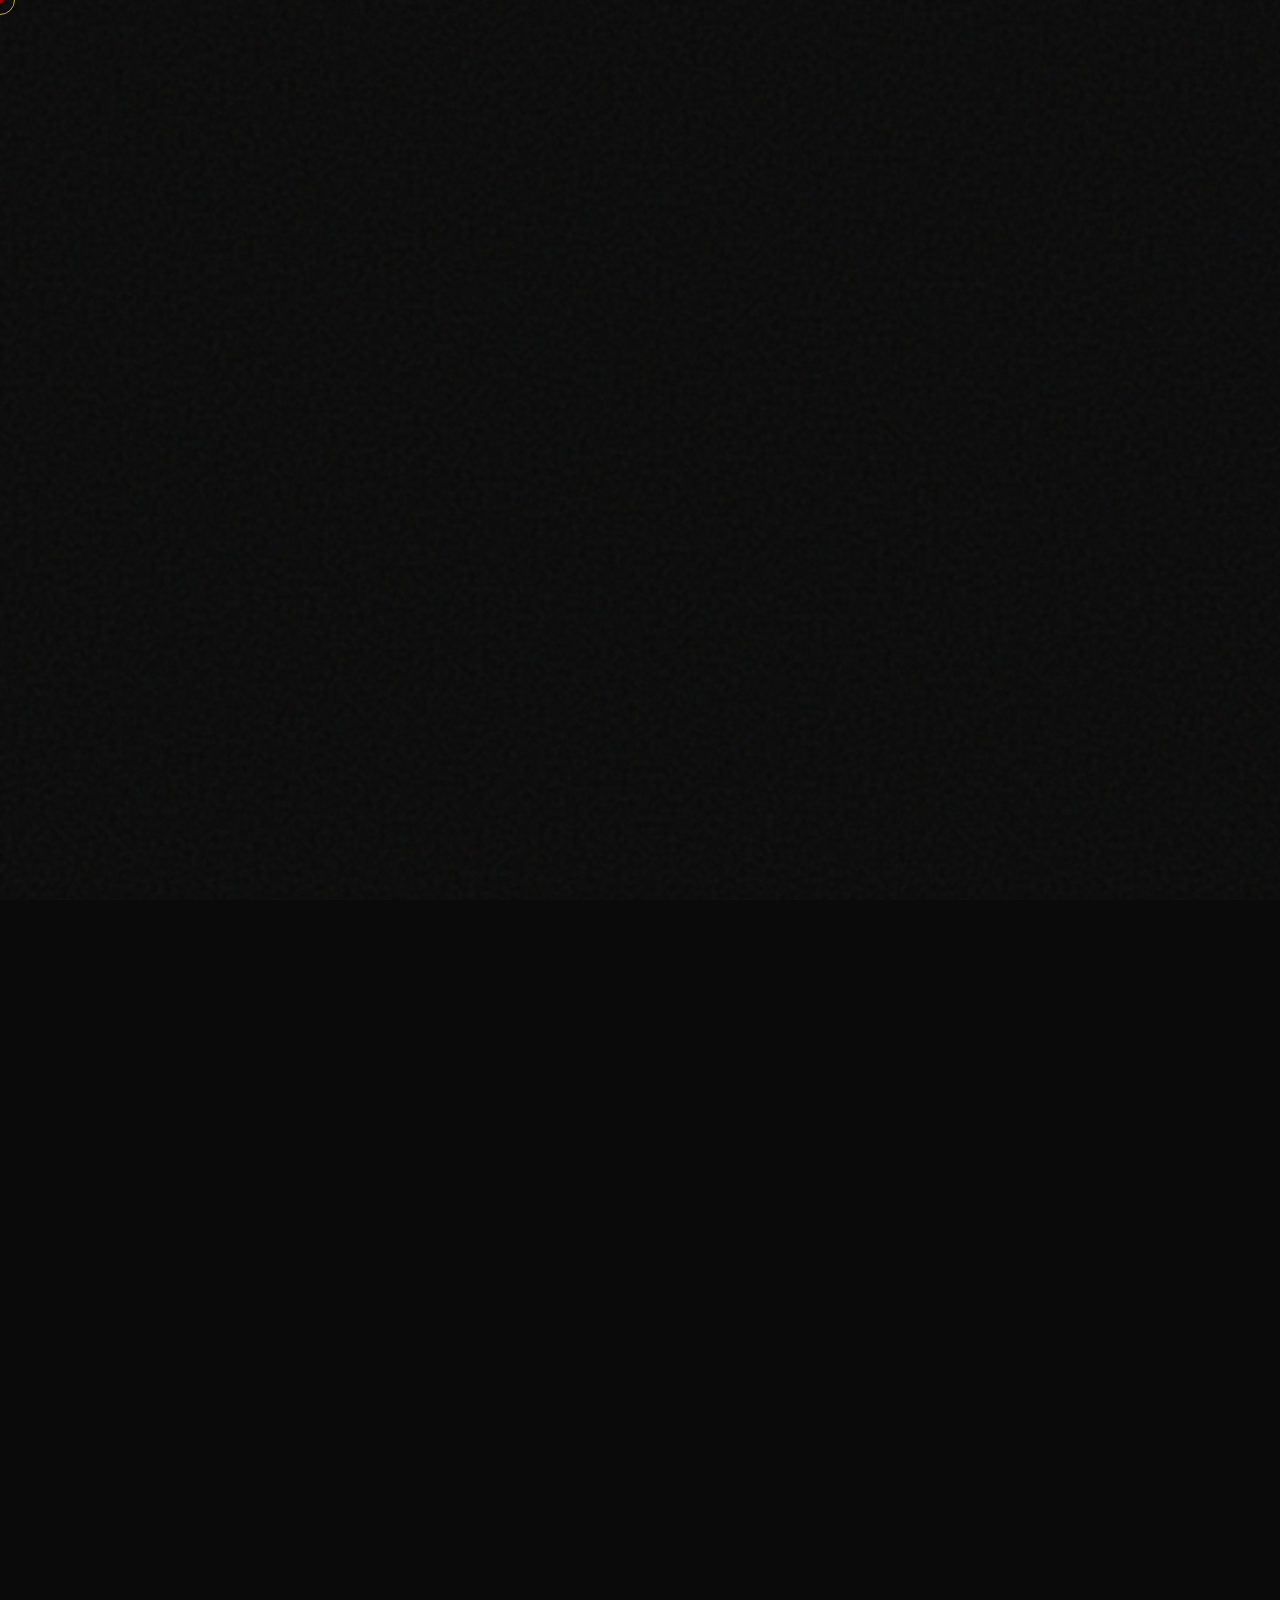
==== index.html @ cacf47d0 "added GHL data reading" ====
<!doctype html>
<html lang="en">
  <head>
    <meta charset="UTF-8" />
    <meta name="viewport" content="width=device-width, initial-scale=1.0" />
    <link
      rel="stylesheet"
      href="https://cdnjs.cloudflare.com/ajax/libs/font-awesome/6.5.0/css/all.min.css"
    />

    <!-- Fonts -->
    <link rel="preconnect" href="https://fonts.googleapis.com" />
    <link rel="preconnect" href="https://fonts.gstatic.com" crossorigin />
    <link
      href="https://fonts.googleapis.com/css2?family=Cinzel:wght@400;600;800&family=Courier+Prime:ital,wght@0,400;0,700;1,400&display=swap"
      rel="stylesheet"
    />

    <link rel="stylesheet" href="style.css" />
    <title>Charles Carbonel | Dossier</title>
  </head>

  <body>
    <!-- Global Loading Bar -->
    <div id="loading-bar"></div>

    <!-- Background Noise/Grain Overlay -->
    <div class="noise-overlay"></div>

    <!-- Custom Cursor -->
    <div class="cursor-dot"></div>
    <div class="cursor-ring"></div>

    <div class="dossier-wrapper">
      <!-- HERO SECTION -->
      <header class="hero section-hidden">
        <div class="hero-content">
          <div class="stamp top-stamp">CONFIDENTIAL</div>
          <div class="profile-frame" onclick="openModal('modal-pfp')">
            <img
              src="Pictures/Profile.png"
              alt="Profile Picture"
              class="mugshot"
            />
            <div class="frame-tape top-left"></div>
            <div class="frame-tape bottom-right"></div>
          </div>

          <div class="identity">
            <h1 class="boss-name">Charles John L. Carbonel</h1>
            <div class="alias-container">
              <span class="typewriter-text" id="typewriter"></span
              ><span class="cursor">|</span>
            </div>
            <div class="meta-row">
              <div class="location">
                <i class="fa-solid fa-location-crosshairs"></i> Central Luzon,
                Philippines
              </div>
              <div class="social-links">
                <a
                  href="https://www.linkedin.com/in/charles-john-carbonel-327400370"
                  target="_blank"
                  rel="noreferrer noopener"
                  aria-label="LinkedIn"
                >
                  <i class="fa-brands fa-linkedin"></i>
                </a>
                <a
                  href="https://github.com/sijey0416"
                  target="_blank"
                  rel="noreferrer noopener"
                  aria-label="GitHub"
                >
                  <i class="fa-brands fa-github"></i>
                </a>
                <a
                  href="https://www.instagram.com/vsh_cj/"
                  target="_blank"
                  rel="noreferrer noopener"
                  aria-label="Instagram"
                >
                  <i class="fa-brands fa-instagram"></i>
                </a>
              </div>
            </div>
          </div>
        </div>
      </header>

      <!-- ABOUT SECTION -->
      <section class="intel section-hidden section-about" id="about">
        <h2 class="section-title">
          <span class="title-decor"></span> About
          <span class="title-decor"></span>
        </h2>
        <div class="typewritten-box">
          <p>
            Aspiring Software Engineer with a strong interest in web
            development. Focusing on building clean, efficient, and
            user-friendly websites. I am continuously improving my skills and
            learning new technologies to grow as a developer.
          </p>
          <p>
            I also harbor a strong interest in game development, creating simple
            and fun games using Unity 2D and pixel art for sprite creation. I
            aim to a hit—precise, clean, and enjoyable projects.
          </p>
        </div>
      </section>

      <!-- EDUCATION -->
      <section class="intel section-hidden section-education" id="education">
        <h2 class="section-title">
          <span class="title-decor"></span> Education
          <span class="title-decor"></span>
        </h2>
        <div class="dossier-card">
          <div class="card-header">
            <h3>STI COLLEGE SAN JOSE DEL MONTE BULACAN</h3>
            <i class="fa-solid fa-graduation-cap water-mark"></i>
          </div>
          <p class="credential">
            Bachelor of Science in Information Technology
          </p>
        </div>
      </section>

      <!-- EXPERIENCE -->
      <section class="intel section-hidden section-experience" id="experience">
        <h2 class="section-title">
          <span class="title-decor"></span> Experience
          <span class="title-decor"></span>
        </h2>

        <div class="exp-tabs">
          <button class="exp-tab active" data-target="technical">
            Technical Division
          </button>
          <button class="exp-tab" data-target="nontechnical">
            Ground Operations
          </button>
        </div>

        <div class="exp-content-wrapper">
          <!-- Technical Experience -->
          <div id="technical" class="exp-panel active">
            <div class="timeline-item">
              <div class="timeline-dot"></div>
              <div class="timeline-content">
                <h3>IT Specialist Intern</h3>
                <span class="company"
                  ><i class="fa-solid fa-building-shield"></i> Skyline Hospital
                  and Medical Center</span
                >
                <span class="date"
                  ><i class="fa-regular fa-clock"></i> 2026</span
                >
                <p>
                  Assembling and building hardware components. Formatting,
                  troubleshooting and installing Computer Softwares.
                </p>
                <div class="tags">
                  <span>Hardware</span>
                  <span>Software</span>
                </div>
              </div>
            </div>

            <div class="timeline-item">
              <div class="timeline-dot"></div>
              <div class="timeline-content">
                <h3>2D Game Developer</h3>
                <span class="company"
                  ><i class="fa-solid fa-user-secret"></i> Freelancer</span
                >
                <p>
                  2D top-down and side-scroller game development using Unity 2D.
                </p>
                <div class="tags">
                  <span>Unity Software</span>
                </div>
              </div>
            </div>

            <div class="timeline-item">
              <div class="timeline-dot"></div>
              <div class="timeline-content">
                <h3>Project Manager</h3>
                <span class="company"
                  ><i class="fa-solid fa-building-shield"></i> STI COLLEGE |
                  Capstone Project</span
                >
                <span class="date"
                  ><i class="fa-regular fa-clock"></i> SY 2024 - 2025</span
                >
                <p>
                  Led the development of our Capstone project and managed
                  project planning, team collaboration, and technical
                  implementation.
                </p>
                <div class="tags">
                  <span>Project Management</span>
                  <span>Web Development</span>
                  <span>Chatbot</span>
                </div>
              </div>
            </div>
          </div>

          <!-- Non-Technical Experience -->
          <div id="nontechnical" class="exp-panel">
            <div class="timeline-item">
              <div class="timeline-dot"></div>
              <div class="timeline-content">
                <h3>Part-Time Waiter</h3>
                <span class="company"
                  ><i class="fa-solid fa-wine-glass"></i> Cj's Catering
                  Services</span
                >
                <span class="date"
                  ><i class="fa-regular fa-clock"></i> 2022 - Present</span
                >
                <p>On-call waiter and event assistant.</p>
              </div>
            </div>

            <div class="timeline-item">
              <div class="timeline-dot"></div>
              <div class="timeline-content">
                <h3>Waiter</h3>
                <span class="company"
                  ><i class="fa-solid fa-utensils"></i> Kuya J Restaurant</span
                >
                <span class="date"
                  ><i class="fa-regular fa-clock"></i> Feb 2023 – Aug 2023</span
                >
                <p>FOH Staff and a bit experience working in BOH.</p>
              </div>
            </div>
          </div>
        </div>
      </section>

      <!-- TECH STACK -->
      <section class="intel section-hidden section-tech" id="tech">
        <h2 class="section-title">
          <span class="title-decor"></span> Technical Stack Arsenal
          <span class="title-decor"></span>
        </h2>
        <div class="arsenal-grid">
          <div class="weapon" data-name="HTML5">
            <i class="fa-brands fa-html5"></i>
          </div>
          <div class="weapon" data-name="CSS3">
            <i class="fa-brands fa-css3-alt"></i>
          </div>
          <div class="weapon" data-name="JavaScript">
            <i class="fa-brands fa-js"></i>
          </div>
          <div class="weapon text-weapon" data-name="C#">C#</div>
          <div class="weapon" data-name="PHP">
            <i class="fa-brands fa-php"></i>
          </div>
          <div class="weapon text-weapon" data-name="MySQL">MySQL</div>
        </div>
      </section>

      <!-- PROJECTS -->
      <section class="intel section-hidden section-projects" id="projects">
        <h2 class="section-title">
          <span class="title-decor"></span> Projects
          <span class="title-decor"></span>
        </h2>

        <h3 class="subsection-title">Web Operations</h3>
        <div class="file-grid">
          <div class="case-file" onclick="openModal('modal-web')">
            <div class="case-tab">File 01</div>
            <div class="case-cover">
              <div class="case-stamp">CLASSIFIED</div>
              <h4>Web Project</h4>
              <p>
                An upcoming modern web application showcasing user experience.
              </p>
              <span class="inspect-btn"
                >Inspect Evidence <i class="fa-solid fa-magnifying-glass"></i
              ></span>
            </div>
          </div>
        </div>

        <h3 class="subsection-title">Game Operations</h3>
        <div class="file-grid">
          <div class="case-file" onclick="openModal('modal-game-1')">
            <div class="case-tab">File 02</div>
            <div class="case-cover">
              <div class="case-stamp">EVIDENCE</div>
              <h4>SuperMath</h4>
              <p>
                A mathematics quiz game created for Grade 4 students using unity
                2D.
              </p>
              <span class="inspect-btn"
                >Inspect Evidence <i class="fa-solid fa-magnifying-glass"></i
              ></span>
            </div>
          </div>

          <div class="case-file" onclick="openModal('modal-game-2')">
            <div class="case-tab">File 03</div>
            <div class="case-cover">
              <div class="case-stamp">Evidence</div>
              <h4>Vegas</h4>
              <p>A simple 2D side-scroller game</p>
              <span class="inspect-btn"
                >Inspect Evidence <i class="fa-solid fa-magnifying-glass"></i
              ></span>
            </div>
          </div>
        </div>
      </section>

      <!-- CERTIFICATIONS -->
      <section class="intel section-hidden section-certs" id="certs">
        <h2 class="section-title">
          <span class="title-decor"></span> Certifications
          <span class="title-decor"></span>
        </h2>
        <div class="cert-grid">
          <div class="cert-card" onclick="openCertModal('JavaCert')">
            <div class="wax-seal"></div>
            <h3>Java Programming</h3>
          </div>
          <div class="cert-card" onclick="openCertModal('SystemAdminCert')">
            <div class="wax-seal"></div>
            <h3>System Administration</h3>
          </div>
          <div class="cert-card" onclick="openCertModal('SAP4Hana')">
            <div class="wax-seal"></div>
            <h3>SAP S/4HANA</h3>
          </div>
        </div>
      </section>

      <!-- REQUEST & CONTACT -->
      <section class="intel section-hidden section-request" id="request">
        <div class="request-grid">
          <!-- REQUEST APP PANEL -->
          <div class="request-box">
            <h2>
              <i class="fa-solid fa-file-image"></i> REQUEST DOWNLOADABLE APP
            </h2>
            <p>
              If you'd like a downloadable app version of my game, please
              provide your details to request a downloadable copy.
            </p>
            <form
              class="mafia-form request-form"
              onsubmit="simulateSubmit(event, false)"
            >
              <span class="error-msg"></span>
              <div class="input-row input-group">
                <i class="fa-solid fa-user"></i>
                <input
                  type="text"
                  name="name"
                  class="split-name-input"
                  placeholder="Your Name"
                  required
                  aria-label="Your Name"
                />
              </div>
              <input
                type="hidden"
                name="first_name"
                class="first-name-hidden"
              />
              <input type="hidden" name="last_name" class="last-name-hidden" />
              <div class="input-row input-group">
                <i class="fa-solid fa-envelope"></i>
                <input
                  type="email"
                  name="email"
                  placeholder="Your Email address"
                  required
                  aria-label="Your Email address"
                />
              </div>
              <!-- Honeypot field for spam protection -->
              <input
                type="text"
                name="_honey"
                style="display: none"
                tabindex="-1"
                autocomplete="off"
              />
              <button type="submit" class="hit-btn request-submit-btn">
                Request App <i class="fa-solid fa-paper-plane"></i>
              </button>
            </form>
          </div>

          <!-- CONTACT PANEL -->
          <div class="request-box contact-box">
            <h2><i class="fa-solid fa-handshake"></i> WANT TO WORK WITH ME?</h2>
            <p>
              Got a project in mind? Drop me a message and let's make it happen.
            </p>
            <form
              class="mafia-form request-form"
              onsubmit="simulateSubmit(event, true)"
            >
              <span class="error-msg"></span>
              <div class="input-row input-group">
                <i class="fa-solid fa-user"></i>
                <input
                  type="text"
                  name="name"
                  class="split-name-input"
                  placeholder="Your Name"
                  required
                  aria-label="Your Name"
                />
              </div>
              <input
                type="hidden"
                name="first_name"
                class="first-name-hidden"
              />
              <input type="hidden" name="last_name" class="last-name-hidden" />
              <div class="input-row input-group">
                <i class="fa-solid fa-envelope"></i>
                <input
                  type="email"
                  name="email"
                  placeholder="Your Email address"
                  required
                  aria-label="Your Email address"
                />
              </div>
              <div
                class="input-row input-group"
                style="align-items: flex-start"
              >
                <i class="fa-solid fa-message" style="margin-top: 14px"></i>
                <textarea
                  name="message"
                  placeholder="Your Message..."
                  required
                  aria-label="Your Message"
                  rows="4"
                  style="
                    background: transparent;
                    border: none;
                    padding: 12px 0;
                    width: 100%;
                    color: inherit;
                    font-family: var(--font-typewriter);
                    font-size: 1.1rem;
                    outline: none;
                    resize: vertical;
                  "
                ></textarea>
              </div>
              <!-- Honeypot field for spam protection -->
              <input
                type="text"
                name="_honey"
                style="display: none"
                tabindex="-1"
                autocomplete="off"
              />
              <button type="submit" class="hit-btn request-submit-btn">
                Send Email <i class="fa-solid fa-paper-plane"></i>
              </button>
            </form>
            <a
              href="CV_Carbonel_CharlesJohn_Updated.pdf"
              download="CV_Carbonel_CharlesJohn_Updated"
              class="download-resume-btn"
            >
              <i class="fa-solid fa-file-pdf"></i> Download Resume
            </a>
          </div>
        </div>
      </section>
    </div>

    <!-- Modals -->
    <!-- Web Project Modal -->
    <div id="modal-web" class="manila-modal">
      <div class="manila-folder">
        <span class="close-folder" onclick="closeModal('modal-web')"
          >&times;</span
        >
        <div class="folder-content">
          <div class="folder-stamp">RESTRICTED</div>
          <h2>Web Project</h2>
          <div class="modal-media carousel">
            <button
              class="carousel-btn left-btn"
              onclick="moveCarousel('carousel-track-web', -1)"
            >
              &#10094;
            </button>
            <div class="carousel-track-container">
              <div
                class="carousel-track"
                id="carousel-track-web"
                data-index="0"
              >
                <div class="carousel-slide">
                  <div class="placeholder-media">
                    <i class="fa-solid fa-laptop-code"></i>
                    <p>UI Preview 1</p>
                  </div>
                </div>
                <div class="carousel-slide">
                  <div class="placeholder-media">
                    <i class="fa-solid fa-laptop-code"></i>
                    <p>UI Preview 2</p>
                  </div>
                </div>
                <div class="carousel-slide">
                  <div class="placeholder-media">
                    <i class="fa-solid fa-laptop-code"></i>
                    <p>UI Preview 3</p>
                  </div>
                </div>
                <div class="carousel-slide">
                  <div class="placeholder-media">
                    <i class="fa-solid fa-laptop-code"></i>
                    <p>UI Preview 4</p>
                  </div>
                </div>
              </div>
            </div>
            <button
              class="carousel-btn right-btn"
              onclick="moveCarousel('carousel-track-web', 1)"
            >
              &#10095;
            </button>
          </div>
          <p class="typewritten-small">
            <strong>Overview:</strong> Describe your web application here. What
            problem does it solve and what are the main features?<br /><br />
            <strong>Tools Utilized:</strong> HTML, CSS, JavaScript, React (or
            similar)
          </p>
        </div>
      </div>
    </div>

    <!-- Game Project 1 Modal -->
    <div id="modal-game-1" class="manila-modal">
      <div class="manila-folder">
        <span class="close-folder" onclick="closeModal('modal-game-1')"
          >&times;</span
        >
        <div class="folder-content">
          <div class="folder-stamp">EVIDENCE LOG</div>
          <h2>SuperMath</h2>
          <div class="modal-media carousel">
            <button
              class="carousel-btn left-btn"
              onclick="moveCarousel('carousel-track-game-1', -1)"
            >
              &#10094;
            </button>
            <div class="carousel-track-container">
              <div
                class="carousel-track"
                id="carousel-track-game-1"
                data-index="0"
              >
                <div class="carousel-slide">
                  <video
                    src="./Videos/Supermath.mp4"
                    controls
                    autoplay
                    muted
                    loop
                    controlsList="nodownload noplaybackrate"
                    disablePictureInPicture
                  ></video>
                </div>
                <div class="carousel-slide">
                  <img
                    src="Pictures/supermath.png"
                    alt="Supermath Screenshot 1"
                  />
                </div>
                <div class="carousel-slide">
                  <img
                    src="Pictures/supermath2.png"
                    alt="Supermath Screenshot 2"
                  />
                </div>
                <div class="carousel-slide">
                  <img
                    src="Pictures/supermath3.png"
                    alt="Supermath Screenshot 3"
                  />
                </div>
                <div class="carousel-slide">
                  <img
                    src="Pictures/supermath4.png"
                    alt="Supermath Screenshot 4"
                  />
                </div>
              </div>
            </div>
            <button
              class="carousel-btn right-btn"
              onclick="moveCarousel('carousel-track-game-1', 1)"
            >
              &#10095;
            </button>
          </div>
          <p class="typewritten-small">
            <strong>Overview:</strong> A Mathematics quiz gametitled: From Play
            to Mastery: Achieving the Most Essential Learning Competencies in
            Mathematics Education through SuperMath. IMRAD Research Paper
            Presented to the Faculty of the College of Teacher Education St.
            Anne College Lucena, Inc. Lucena, City <br /><br />
            <strong>Tools Utilized:</strong> Unity, C#, Aseprite
          </p>
        </div>
      </div>
    </div>

    <!-- Game Project 2 Modal -->
    <div id="modal-game-2" class="manila-modal">
      <div class="manila-folder">
        <span class="close-folder" onclick="closeModal('modal-game-2')"
          >&times;</span
        >
        <div class="folder-content">
          <div class="folder-stamp">Evidence Log</div>
          <h2>Game Project 2</h2>
          <div class="modal-media carousel">
            <button
              class="carousel-btn left-btn"
              onclick="moveCarousel('carousel-track-game-2', -1)"
            >
              &#10094;
            </button>
            <div class="carousel-track-container">
              <div
                class="carousel-track"
                id="carousel-track-game-2"
                data-index="0"
              >
                <div class="carousel-slide">
                  <video
                    src="Videos/Vegas.mp4"
                    controls
                    autoplay
                    muted
                    loop
                    controlsList="nodownload noplaybackrate"
                    disablePictureInPicture
                  ></video>
                </div>
                <div class="carousel-slide">
                  <div class="placeholder-media">
                    <i class="fa-solid fa-ghost"></i>
                    <img src="Pictures/Vegas1.png" alt="Vegas Screenshot 1" />
                  </div>
                </div>
                <div class="carousel-slide">
                  <div class="placeholder-media">
                    <i class="fa-solid fa-ghost"></i>
                    <img src="Pictures/Vegas2.png" alt="Vegas Screenshot 2" />
                  </div>
                </div>
                <div class="carousel-slide">
                  <div class="placeholder-media">
                    <i class="fa-solid fa-ghost"></i>
                    <img src="Pictures/Vegas3.png" alt="Vegas Screenshot 3" />
                  </div>
                </div>
              </div>
            </div>
            <button
              class="carousel-btn right-btn"
              onclick="moveCarousel('carousel-track-game-2', 1)"
            >
              &#10095;
            </button>
          </div>
          <p class="typewritten-small">
            <strong>Overview:</strong> A simple 2D side scroller shooting game
            that I made for a school activity, with simple game mechanics and
            gameplay.<br /><br />
            <strong>Tools Utilized:</strong> Unity, C#
          </p>
        </div>
      </div>
    </div>

    <!-- Profile Picture Modal -->
    <div id="modal-pfp" class="manila-modal">
      <span
        class="close-folder"
        style="
          position: absolute;
          top: 30px;
          right: 40px;
          font-size: 3rem;
          color: #fff;
          text-shadow: 2px 2px 4px #000;
        "
        onclick="closeModal('modal-pfp')"
        >&times;</span
      >
      <div
        class="profile-frame modal-profile"
        style="
          width: 400px;
          height: 400px;
          margin: auto;
          transform: rotate(0deg);
          cursor: default;
          box-shadow: 10px 15px 40px rgba(0, 0, 0, 0.8);
        "
      >
        <img
          src="Pictures/Profile.png"
          alt="Profile Picture"
          class="mugshot"
          style="filter: grayscale(0%) contrast(1)"
        />
        <div
          class="frame-tape top-left"
          style="width: 100px; height: 35px; top: -15px; left: -30px"
        ></div>
        <div
          class="frame-tape bottom-right"
          style="width: 100px; height: 35px; bottom: -25px; right: -30px"
        ></div>
      </div>
    </div>

    <!-- Certificate Modal -->
    <div id="cert-modal" class="manila-modal cert-modal">
      <div class="manila-folder">
        <span class="close-folder" onclick="closeModal('cert-modal')"
          >&times;</span
        >
        <div class="folder-content text-center">
          <h2 id="cert-title">Certificate</h2>
          <div class="cert-img-container">
            <img id="cert-img" src="" alt="Certificate" />
          </div>
        </div>
      </div>
    </div>

    <!-- Submit Success Modal -->
    <div id="modal-submit-success" class="manila-modal cert-modal">
      <div class="manila-folder" style="max-width: 450px">
        <span class="close-folder" onclick="closeModal('modal-submit-success')"
          >&times;</span
        >
        <div class="folder-content text-center">
          <h2 style="color: #27ae60; margin-bottom: 20px">
            <i class="fa-solid fa-circle-check"></i> Success
          </h2>
          <p
            class="typewritten-small"
            style="
              font-size: 1.2rem;
              color: #333;
              font-family: var(--font-typewriter);
            "
          >
            Your request has been securely transmitted. Thank you for reaching
            out.
          </p>
        </div>
      </div>
    </div>

    <!-- Submit Error Modal -->
    <div id="modal-submit-error" class="manila-modal cert-modal">
      <div class="manila-folder" style="max-width: 450px">
        <span class="close-folder" onclick="closeModal('modal-submit-error')"
          >&times;</span
        >
        <div class="folder-content text-center">
          <h2 style="color: var(--blood-red); margin-bottom: 20px">
            <i class="fa-solid fa-triangle-exclamation"></i> Error
          </h2>
          <p
            class="typewritten-small"
            style="
              font-size: 1.2rem;
              color: #333;
              font-family: var(--font-typewriter);
            "
          >
            Transmission failed! The connection to the server was lost. Please
            try again later.
          </p>
        </div>
      </div>
    </div>

    <script src="main.js"></script>
    <script
      src="https://link.msgsndr.com/js/external-tracking.js"
      data-tracking-id="tk_c8f1453f1f61496380e7deb48515b039"
    ></script>
  </body>
</html>
---- style.css ----
:root {
  --bg-color: #0a0a0a;
  --panel-bg: #111111;
  --text-main: #d1cdb7; /* Off-white, slightly aged */
  --highlight-gold: #c9a84c;
  --blood-red: #8b0000;
  --blood-red-glow: rgba(139, 0, 0, 0.6);
  --border-gold: #8c7335;
  --font-serif: "Cinzel", serif;
  --font-typewriter: "Courier Prime", monospace;

  --folder-bg: #d7b579;
  --folder-border: #a88143;
}

* {
  margin: 0;
  padding: 0;
  box-sizing: border-box;
}

body {
  background-color: var(--bg-color);
  color: var(--text-main);
  font-family: var(--font-typewriter);
  line-height: 1.6;
  overflow-x: hidden;
  cursor: none; /* Hide default cursor for custom one */
}

/* Custom Cursor */
.cursor-dot {
  width: 8px;
  height: 8px;
  background: var(--blood-red);
  border-radius: 50%;
  position: fixed;
  top: 0;
  left: 0;
  pointer-events: none;
  z-index: 9999;
  transform: translate(-50%, -50%);
  transition:
    width 0.2s,
    height 0.2s,
    background-color 0.2s;
}

.cursor-ring {
  width: 30px;
  height: 30px;
  border: 1px solid var(--highlight-gold);
  border-radius: 50%;
  position: fixed;
  top: 0;
  left: 0;
  pointer-events: none;
  z-index: 9998;
  transform: translate(-50%, -50%);
  transition: transform 0.1s ease-out;
}

/* Background Noise */
.noise-overlay {
  position: fixed;
  top: 0;
  left: 0;
  right: 0;
  bottom: 0;
  pointer-events: none;
  z-index: -1;
  opacity: 0.05;
  background-image: url("data:image/svg+xml,%3Csvg viewBox='0 0 200 200' xmlns='http://www.w3.org/2000/svg'%3E%3Cfilter id='noiseFilter'%3E%3CfeTurbulence type='fractalNoise' baseFrequency='0.65' numOctaves='3' stitchTiles='stitch'/%3E%3C/filter%3E%3Crect width='100%25' height='100%25' filter='url(%23noiseFilter)'/%3E%3C/svg%3E");
}

/* General Layout */
.dossier-wrapper {
  max-width: 900px;
  margin: 0 auto;
  padding: 40px 20px;
}

h1,
h2,
h3,
h4,
h5,
h6 {
  font-family: var(--font-serif);
  font-weight: 600;
  text-transform: uppercase;
  letter-spacing: 2px;
}

/* Sections & Revealed Animation */
.intel {
  margin-bottom: 80px;
  opacity: 0;
  transform: translateY(30px);
  transition: all 0.8s ease-out;
}

.intel.revealed {
  opacity: 1;
  transform: translateY(0);
}

.section-title {
  text-align: center;
  color: var(--highlight-gold);
  font-size: 2rem;
  margin-bottom: 40px;
  position: relative;
  display: flex;
  align-items: center;
  justify-content: center;
  gap: 15px;
}

.title-decor {
  height: 2px;
  width: 50px;
  background: var(--highlight-gold);
  display: inline-block;
  box-shadow: 0 0 5px var(--highlight-gold);
}

/* HERO SECTION */
.hero {
  margin-bottom: 100px;
  margin-top: 50px;
  position: relative;
  opacity: 0;
  transform: translateY(20px);
  transition: all 1s ease-out;
}
.hero.revealed {
  opacity: 1;
  transform: translateY(0);
}

.stamp {
  position: absolute;
  top: -20px;
  left: 20px;
  color: var(--blood-red);
  border: 4px solid var(--blood-red);
  padding: 5px 15px;
  font-family: var(--font-serif);
  font-weight: bold;
  font-size: 1.5rem;
  transform: rotate(-15deg);
  opacity: 0.8;
  letter-spacing: 4px;
  z-index: 10;
  background: transparent;
}

.hero-content {
  display: flex;
  align-items: center;
  gap: 40px;
  background: var(--panel-bg);
  padding: 50px;
  border: 1px solid #333;
  box-shadow:
    inset 0 0 50px #000,
    0 10px 30px rgba(0, 0, 0, 0.8);
  position: relative;
}

.profile-frame {
  position: relative;
  width: 200px;
  height: 200px;
  flex-shrink: 0;
  border: 5px solid #eaeaea; /* Polaroid white edge */
  border-bottom-width: 25px; /* Polaroid bottom space */
  background: #fff;
  transform: rotate(-3deg);
  box-shadow: 2px 5px 15px rgba(0, 0, 0, 0.5);
  transition: transform 0.3s ease;
}

.profile-frame:hover {
  transform: rotate(0deg) scale(1.05);
}

.mugshot {
  width: 100%;
  height: 100%;
  object-fit: cover;
  filter: grayscale(80%) contrast(1.2); /* Gritty look */
  transition: filter 0.3s;
}

.profile-frame:hover .mugshot {
  filter: grayscale(0%) contrast(1);
}

.frame-tape {
  position: absolute;
  width: 60px;
  height: 20px;
  background: rgba(255, 255, 255, 0.4);
  backdrop-filter: blur(2px);
  box-shadow: 0 1px 3px rgba(0, 0, 0, 0.2);
}

.top-left {
  top: -10px;
  left: -20px;
  transform: rotate(-45deg);
}

.bottom-right {
  bottom: -20px;
  right: -20px;
  transform: rotate(-45deg);
}

.identity {
  display: flex;
  flex-direction: column;
  gap: 15px;
}

.boss-name {
  font-size: 3rem;
  color: #fff;
  text-shadow: 2px 2px 4px #000;
  margin-bottom: -10px;
}

.alias-container {
  color: var(--highlight-gold);
  font-size: 1.2rem;
  height: 30px;
}

.cursor {
  display: inline-block;
  animation: blink 1s step-end infinite;
}

@keyframes blink {
  0%,
  100% {
    opacity: 1;
  }
  50% {
    opacity: 0;
  }
}

.location {
  opacity: 0.7;
  font-size: 0.9rem;
}

.meta-row {
  display: flex;
  align-items: center;
  justify-content: flex-start;
  gap: 28px;
  flex-wrap: wrap;
  margin-top: 22px;
}

.social-links {
  display: flex;
  gap: 18px;
}

.social-links a {
  display: inline-flex;
  align-items: center;
  justify-content: center;
  width: 40px;
  height: 40px;
  border: 1px solid rgba(255, 255, 255, 0.18);
  border-radius: 50%;
  color: var(--text-main);
  text-decoration: none;
  background: rgba(255, 255, 255, 0.03);
  transition: transform 0.2s ease, border-color 0.2s ease, color 0.2s ease, background 0.2s ease;
}

.social-links a:hover {
  color: var(--highlight-gold);
  border-color: var(--highlight-gold);
  background: rgba(201, 168, 76, 0.12);
  transform: translateY(-2px);
}

.social-links i {
  font-size: 1.1rem;
}

@media (max-width: 680px) {
  .meta-row {
    flex-direction: column;
    align-items: flex-start;
  }
}

.download-resume-btn {
  display: inline-block;
  margin-top: 15px;
  background: transparent;
  color: var(--highlight-gold);
  border: 2px solid var(--border-gold);
  padding: 10px 25px;
  font-family: var(--font-serif);
  font-weight: 600;
  font-size: 1.1rem;
  text-transform: uppercase;
  letter-spacing: 2px;
  text-decoration: none;
  cursor: none;
  transition: all 0.3s;
  box-shadow: 0 4px 15px rgba(0,0,0,0.5);
  width: fit-content;
}

.download-resume-btn i {
  margin-right: 8px;
}

.download-resume-btn:hover {
  background: var(--blood-red);
  color: #fff;
  border-color: var(--blood-red);
  box-shadow: 0 0 15px var(--blood-red-glow);
  transform: translateY(-2px);
}

/* ABOUT INTEL */
.typewritten-box {
  background: var(--panel-bg);
  padding: 30px;
  border-left: 3px solid var(--blood-red);
  position: relative;
  box-shadow: inset 0 0 20px #000;
}

.typewritten-box p {
  margin-bottom: 20px;
}
.typewritten-box p:last-child {
  margin-bottom: 0;
}

/* DOSSIER CARD (Generic) */
.dossier-card {
  background: var(--panel-bg);
  padding: 20px 30px;
  border: 1px dashed #555;
  position: relative;
}

.card-header {
  display: flex;
  justify-content: space-between;
  align-items: center;
  border-bottom: 1px solid #333;
  padding-bottom: 10px;
  margin-bottom: 15px;
}

.water-mark {
  font-size: 3rem;
  color: rgba(255, 255, 255, 0.03);
  position: absolute;
  right: 20px;
  bottom: 20px;
}

/* EXPERIENCE TIMELINE */
.exp-tabs {
  display: flex;
  gap: 20px;
  margin-bottom: 30px;
  justify-content: center;
}

.exp-tab {
  background: transparent;
  color: var(--text-main);
  border: 1px solid #444;
  padding: 10px 20px;
  font-family: var(--font-serif);
  cursor: none;
  transition: all 0.3s;
  letter-spacing: 1px;
}

.exp-tab:hover,
.exp-tab.active {
  background: var(--blood-red);
  border-color: var(--blood-red);
  color: #fff;
  box-shadow: 0 0 15px var(--blood-red-glow);
}

.exp-panel {
  display: none;
  animation: fadeIn 0.5s ease-out;
}

.exp-panel.active {
  display: block;
}

@keyframes fadeIn {
  from {
    opacity: 0;
    transform: translateY(10px);
  }
  to {
    opacity: 1;
    transform: translateY(0);
  }
}

.timeline-item {
  position: relative;
  padding-left: 40px;
  margin-bottom: 40px;
}

.timeline-item::before {
  content: "";
  position: absolute;
  left: 7px;
  top: 0;
  bottom: -40px;
  width: 2px;
  background: #333;
}
.timeline-item:last-child::before {
  display: none;
}

.timeline-dot {
  position: absolute;
  left: 0;
  top: 5px;
  width: 16px;
  height: 16px;
  background: var(--bg-color);
  border: 2px solid var(--highlight-gold);
  border-radius: 50%;
  transition: all 0.3s;
}

.timeline-item:hover .timeline-dot {
  background: var(--blood-red);
  border-color: var(--blood-red);
  box-shadow: 0 0 10px var(--blood-red-glow);
}

.timeline-content h3 {
  color: #fff;
  margin-bottom: 5px;
  font-size: 1.2rem;
}

.timeline-content .company,
.timeline-content .date {
  display: block;
  font-size: 0.85rem;
  color: #888;
  margin-bottom: 15px;
}

.tags {
  margin-top: 15px;
  display: flex;
  gap: 10px;
  flex-wrap: wrap;
}

.tags span {
  font-size: 0.75rem;
  border: 1px solid var(--highlight-gold);
  padding: 3px 8px;
  color: var(--highlight-gold);
}

/* TECH ARSENAL */
.arsenal-grid {
  display: grid;
  grid-template-columns: repeat(auto-fit, minmax(100px, 1fr));
  gap: 20px;
  text-align: center;
}

.weapon {
  background: var(--panel-bg);
  border: 1px solid #444;
  padding: 30px 10px;
  font-size: 3rem;
  color: #555;
  transition: all 0.3s;
  position: relative;
}

.weapon:hover {
  color: var(--highlight-gold);
  border-color: var(--highlight-gold);
  box-shadow: inset 0 0 15px rgba(201, 168, 76, 0.2);
  transform: translateY(-5px);
}

.weapon::after {
  content: attr(data-name);
  position: absolute;
  bottom: 5px;
  left: 0;
  right: 0;
  font-size: 0.8rem;
  font-family: var(--font-typewriter);
  opacity: 0;
  transition: opacity 0.3s;
}

.weapon:hover::after {
  opacity: 1;
}

.text-weapon {
  font-family: var(--font-serif);
  font-size: 2.5rem;
  display: flex;
  align-items: center;
  justify-content: center;
}

/* PROJECTS / FILES */
.subsection-title {
  color: #fff;
  margin-bottom: 20px;
  font-size: 1.2rem;
  border-bottom: 1px dashed #444;
  padding-bottom: 5px;
}

.file-grid {
  display: grid;
  grid-template-columns: repeat(auto-fit, minmax(280px, 1fr));
  gap: 30px;
  margin-bottom: 50px;
}

.case-file {
  position: relative;
  cursor: none;
  transition: transform 0.3s;
}

.case-file:hover {
  transform: translateY(-10px);
}

.case-tab {
  background: var(--folder-border);
  color: #222;
  display: inline-block;
  padding: 5px 15px;
  border-radius: 5px 5px 0 0;
  font-family: var(--font-serif);
  font-weight: bold;
  font-size: 0.8rem;
}

.case-cover {
  background: var(--folder-bg);
  color: #222;
  padding: 20px;
  border: 2px solid var(--folder-border);
  border-radius: 0 5px 5px 5px;
  box-shadow: 5px 5px 15px rgba(0, 0, 0, 0.5);
  position: relative;
  min-height: 180px;
  display: flex;
  flex-direction: column;
}

.case-stamp {
  position: absolute;
  top: 10px;
  right: 10px;
  color: rgba(139, 0, 0, 0.7);
  border: 2px solid rgba(139, 0, 0, 0.7);
  padding: 2px 5px;
  font-family: var(--font-serif);
  font-size: 0.8rem;
  font-weight: bold;
  transform: rotate(5deg);
}

.case-cover h4 {
  margin-top: 15px;
  margin-bottom: 10px;
  color: #111;
}

.case-cover p {
  font-size: 0.85rem;
  flex-grow: 1;
}

.inspect-btn {
  margin-top: 15px;
  font-size: 0.8rem;
  font-weight: bold;
  border-top: 1px solid #a88143;
  padding-top: 10px;
  display: flex;
  justify-content: space-between;
  align-items: center;
}

/* CERTIFICATIONS */
.cert-grid {
  display: grid;
  grid-template-columns: repeat(auto-fit, minmax(200px, 1fr));
  gap: 20px;
}

.cert-card {
  background: var(--panel-bg);
  border: 1px solid #333;
  padding: 30px 20px;
  text-align: center;
  position: relative;
  cursor: none;
  transition: all 0.3s;
}

.cert-card:hover {
  border-color: var(--highlight-gold);
  background: #1a1a1a;
}

.wax-seal {
  width: 40px;
  height: 40px;
  background: var(--blood-red);
  border-radius: 50%;
  margin: 0 auto 15px;
  box-shadow:
    inset 0 0 10px #4a0000,
    0 2px 5px rgba(0, 0, 0, 0.5);
  position: relative;
}

.wax-seal::after {
  content: "C";
  position: absolute;
  top: 50%;
  left: 50%;
  transform: translate(-50%, -50%);
  font-family: var(--font-serif);
  color: #a00;
  font-weight: bold;
}

/* SECURE DOWNLOAD REQUEST (MATCHING USER DRAFT) */
.section-request {
  padding-bottom: 100px;
}

.request-grid {
  display: grid;
  grid-template-columns: 1fr 1fr;
  gap: 30px;
  max-width: 1100px;
  margin: 0 auto;
}

.request-box {
  background: #eae3d0; /* Exact parchment tone from image */
  background-image: radial-gradient(
    #d1c1a1 1.2px,
    transparent 1.2px
  ); /* Dot grid */
  background-size: 18px 18px;
  border: 1px solid #dcd4bc;
  padding: 40px 35px;
  text-align: center;
  box-shadow: 10px 10px 40px rgba(0, 0, 0, 0.4);
  position: relative;
  color: #444;
  transform: rotate(0.5deg);
}

.request-box:nth-child(2) {
  transform: rotate(-0.5deg);
}

.contact-box .download-resume-btn {
  margin-top: 30px;
  display: flex;
  align-items: center;
  justify-content: center;
  gap: 10px;
  width: 100%;
  text-align: center;
  background: transparent;
  color: #922b21;
  border: 3px solid #922b21;
  padding: 10px 20px;
  font-family: var(--font-serif);
  font-weight: 700;
  font-size: 1.1rem;
  text-transform: uppercase;
  letter-spacing: 2px;
  text-decoration: none;
  cursor: none;
  transition: all 0.3s;
  box-shadow: 2px 2px 0px rgba(0,0,0,0.1);
}

.contact-box .download-resume-btn:hover {
  background: rgba(146, 43, 33, 0.08);
  transform: scale(1.03);
  box-shadow: 4px 4px 0px rgba(0,0,0,0.1);
}

.request-box h2 {
  color: #1a1a1a;
  font-family: var(--font-serif);
  font-size: 1.6rem;
  margin-bottom: 10px;
  display: flex;
  align-items: center;
  justify-content: center;
  gap: 15px;
  text-transform: uppercase;
  letter-spacing: 1px;
  position: relative;
  padding-bottom: 15px;
}

.request-box h2::after {
  content: "";
  position: absolute;
  bottom: 0;
  left: 5%;
  right: 5%;
  height: 2px;
  background: #333;
}

.request-box p {
  font-family: var(--font-typewriter);
  color: #555;
  margin-top: 30px;
  margin-bottom: 50px;
  font-style: italic;
  font-size: 1.05rem;
  line-height: 1.6;
}

.mafia-form {
  max-width: 100%;
  text-align: left;
}

.input-row {
  margin-bottom: 40px;
  border-bottom: 2px solid #999;
  display: flex;
  align-items: center;
  gap: 15px;
  transition: border-bottom-color 0.3s;
}

.input-row:focus-within {
  border-bottom-color: var(--blood-red);
}

.input-row i {
  color: #777;
  font-size: 1.1rem;
}

.input-row input {
  background: transparent;
  border: none;
  padding: 12px 0;
  width: 100%;
  color: #222;
  font-family: var(--font-typewriter);
  font-size: 1.1rem;
  outline: none;
}

.input-row input::placeholder {
  color: #aaa;
}

/* THE STAMP BUTTON (MATCHING IMAGE) */
.hit-btn.request-submit-btn {
  background: transparent;
  color: #922b21; /* Red ink color */
  border: 4px solid #922b21;
  padding: 12px 40px;
  font-family: var(--font-serif);
  font-weight: 800;
  font-size: 1.7rem;
  text-transform: uppercase;
  letter-spacing: 4px;
  cursor: none;
  position: relative;
  margin-top: 20px;
  transition: all 0.2s;
  transform: rotate(-6deg);
  display: flex;
  align-items: center;
  gap: 15px;
  width: fit-content;
  margin: 40px auto 0;
  box-shadow: 2px 2px 0px rgba(0, 0, 0, 0.1);
}

.hit-btn.request-submit-btn:hover {
  background: rgba(146, 43, 33, 0.05);
  transform: rotate(-6deg) scale(1.05);
  box-shadow: 4px 4px 0px rgba(0, 0, 0, 0.1);
}

.hit-btn.request-submit-btn:active {
  transform: rotate(-6deg) scale(0.98);
  background: rgba(146, 43, 33, 0.1);
}

/* MANILA MODALS */
.manila-modal {
  display: none;
  position: fixed;
  top: 0;
  left: 0;
  right: 0;
  bottom: 0;
  background: rgba(0, 0, 0, 0.8);
  backdrop-filter: blur(5px);
  z-index: 1000;
  justify-content: center;
  align-items: center;
  padding: 20px;
}

.manila-folder {
  background: var(--folder-bg);
  width: 100%;
  max-width: 700px;
  max-height: 90vh;
  overflow-y: auto;
  border-radius: 5px;
  box-shadow: 10px 10px 30px rgba(0, 0, 0, 0.8);
  position: relative;
  transform: scale(0.9);
  opacity: 0;
  transition: all 0.3s cubic-bezier(0.175, 0.885, 0.32, 1.275);
}

.manila-modal.show .manila-folder {
  transform: scale(1);
  opacity: 1;
}

.folder-content {
  padding: 40px;
  color: #111;
  position: relative;
}

.folder-stamp {
  position: absolute;
  top: 20px;
  right: 20px;
  color: rgba(139, 0, 0, 0.6);
  border: 3px solid rgba(139, 0, 0, 0.6);
  padding: 5px 15px;
  font-family: var(--font-serif);
  font-size: 1.5rem;
  font-weight: bold;
  transform: rotate(-10deg);
}

.close-folder {
  position: absolute;
  top: 10px;
  right: 20px;
  font-size: 2rem;
  color: #333;
  cursor: none;
  z-index: 10;
}

.close-folder:hover {
  color: var(--blood-red);
}

.media-preview,
.modal-media {
  margin: 20px 0;
  background: #222;
  border: 1px solid #111;
  border-radius: 3px;
  min-height: 280px;
  display: flex;
  justify-content: center;
  align-items: center;
  overflow: hidden;
  position: relative;
  box-shadow: inset 0 0 15px rgba(0, 0, 0, 0.8);
}

.carousel-track-container {
  width: 100%;
  height: 100%;
  overflow: hidden;
  position: absolute;
  top: 0;
  left: 0;
}

.carousel-track {
  display: flex;
  height: 100%;
  transition: transform 0.4s cubic-bezier(0.25, 0.46, 0.45, 0.94);
  width: 100%;
}

.carousel-slide {
  min-width: 100%;
  height: 100%;
  display: flex;
  justify-content: center;
  align-items: center;
}

.carousel-slide img,
.carousel-slide video {
  width: 100%;
  height: 100%;
  object-fit: cover;
}

.carousel-btn {
  position: absolute;
  top: 50%;
  transform: translateY(-50%);
  background: rgba(0, 0, 0, 0.6);
  color: #fff;
  border: 1px solid #444;
  width: 40px;
  height: 40px;
  font-size: 1.2rem;
  z-index: 10;
  cursor: none;
  transition: all 0.2s;
  display: flex;
  align-items: center;
  justify-content: center;
}

.carousel-btn:hover {
  background: var(--blood-red);
  border-color: var(--highlight-gold);
}

.left-btn {
  left: 10px;
}

.right-btn {
  right: 10px;
}

.placeholder-media {
  color: #555;
  text-align: center;
  font-family: var(--font-typewriter);
}

.placeholder-media i {
  font-size: 3rem;
  margin-bottom: 10px;
}

.text-center {
  text-align: center;
}

.cert-img-container {
  margin-top: 20px;
}

.cert-img-container img {
  max-width: 100%;
  border: 3px solid #333;
  box-shadow: 2px 2px 10px rgba(0, 0, 0, 0.5);
}

/* RESPONSIVE */
@media (max-width: 768px) {
  .hero-content {
    flex-direction: column;
    text-align: center;
    padding: 30px 20px;
  }

  .boss-name {
    font-size: 2rem;
  }

  .stamp {
    font-size: 1rem;
    top: -15px;
    left: 10px;
  }

  .exp-tabs {
    flex-direction: column;
  }

  .arsenal-grid {
    grid-template-columns: repeat(3, 1fr);
  }

  .request-grid {
    grid-template-columns: 1fr;
  }
}

/* Loading Bar */
#loading-bar {
  position: fixed;
  top: 0;
  left: 0;
  width: 0%;
  height: 4px;
  background-color: var(--blood-red);
  z-index: 10000;
  transition: width 0.3s ease, opacity 0.3s ease;
  box-shadow: 0 0 10px var(--blood-red-glow);
  opacity: 0;
}
#loading-bar.loading-active {
  opacity: 1;
  animation: loadingProgress 2s ease-in-out forwards;
}

@keyframes loadingProgress {
  0% { width: 0%; }
  50% { width: 70%; }
  100% { width: 90%; }
}

/* Form Error inline msg */
.error-msg {
  color: #ff4c4c;
  font-size: 0.9rem;
  font-family: var(--font-typewriter);
  margin-top: -30px;
  margin-bottom: 20px;
  display: none;
  font-weight: bold;
}
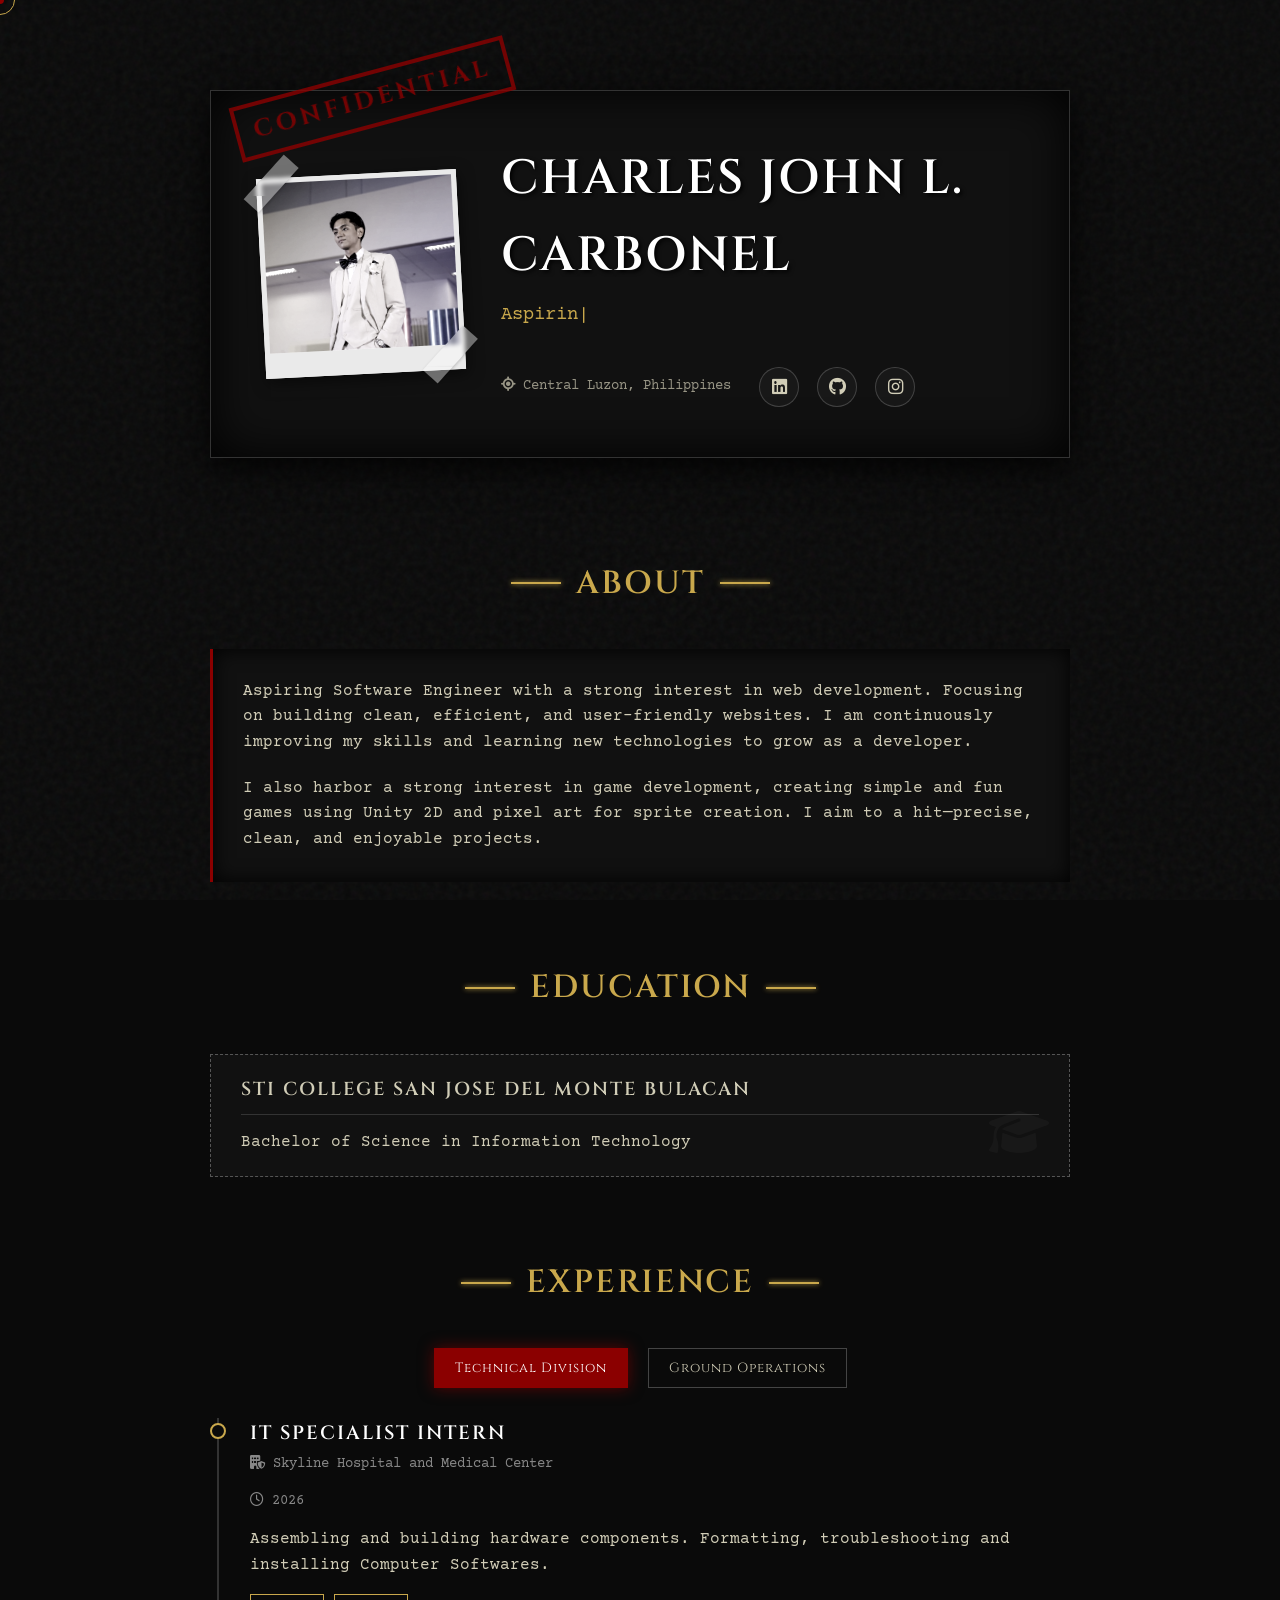
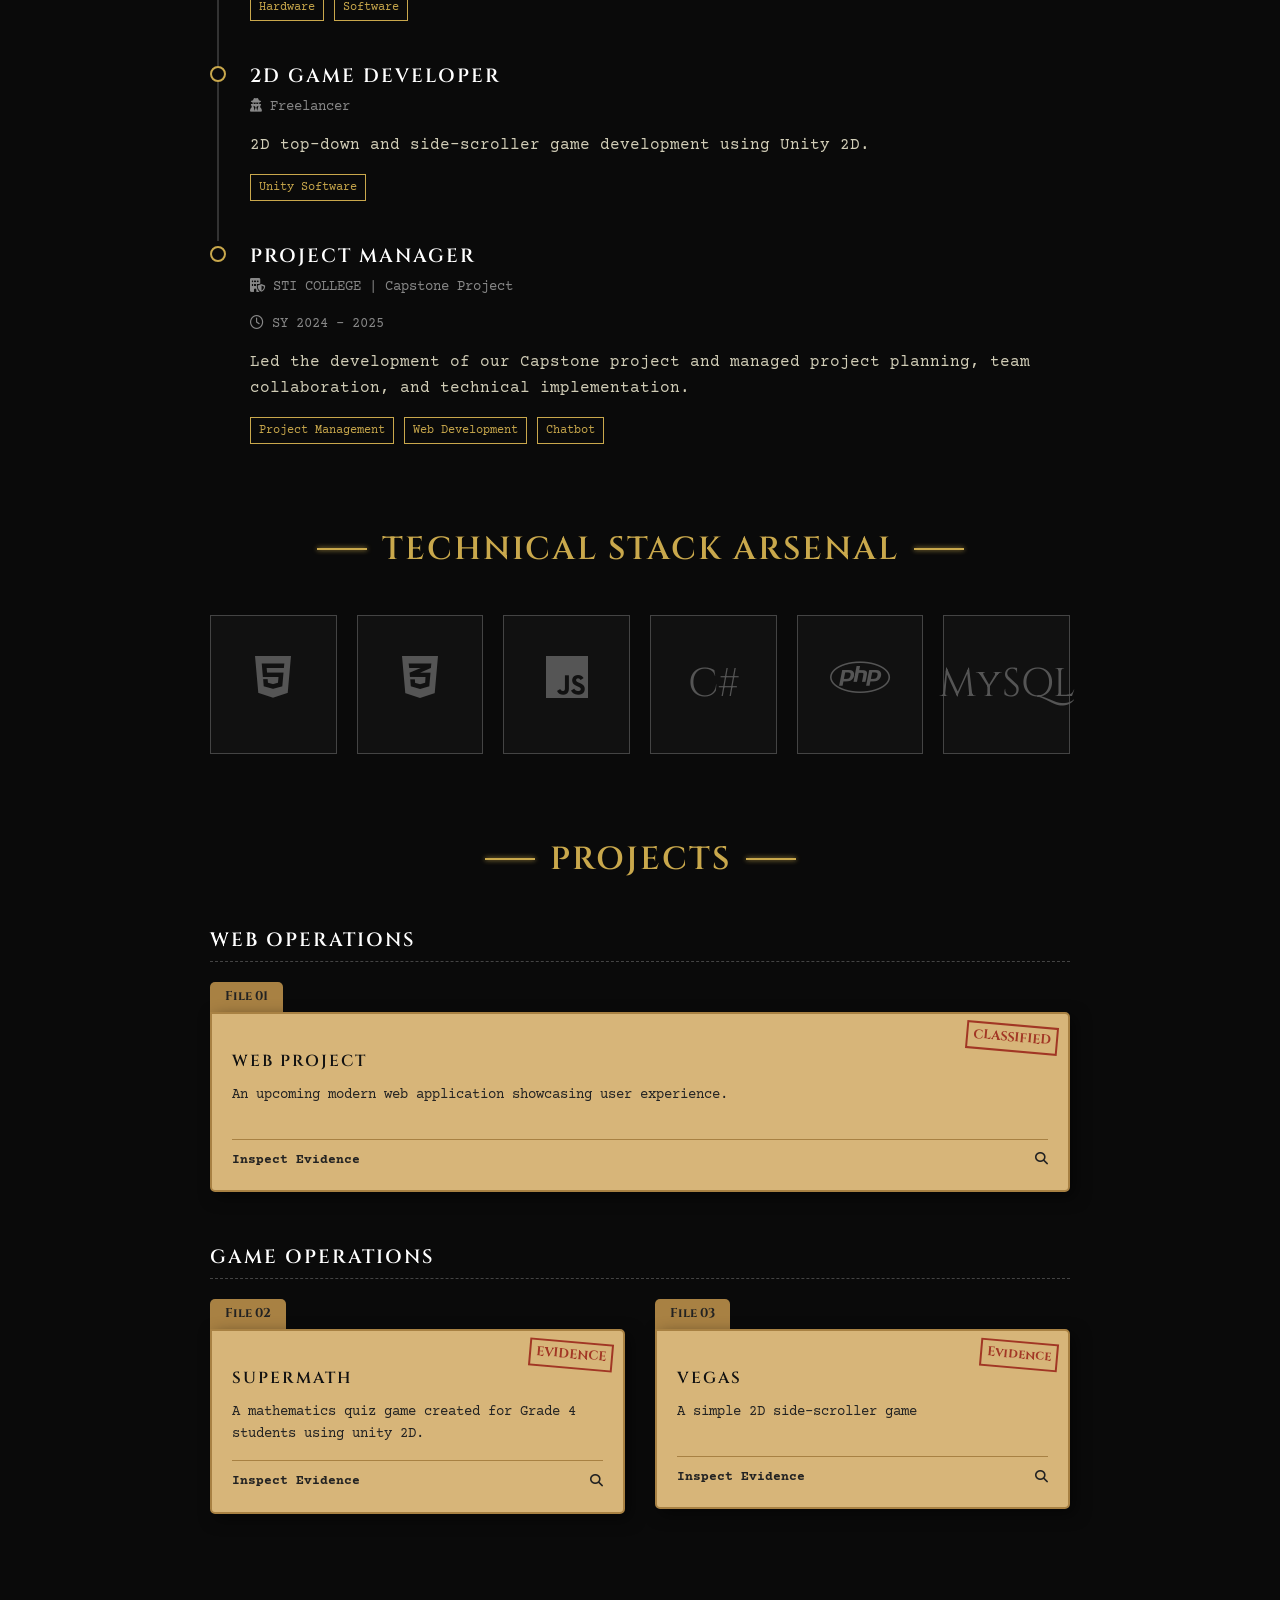
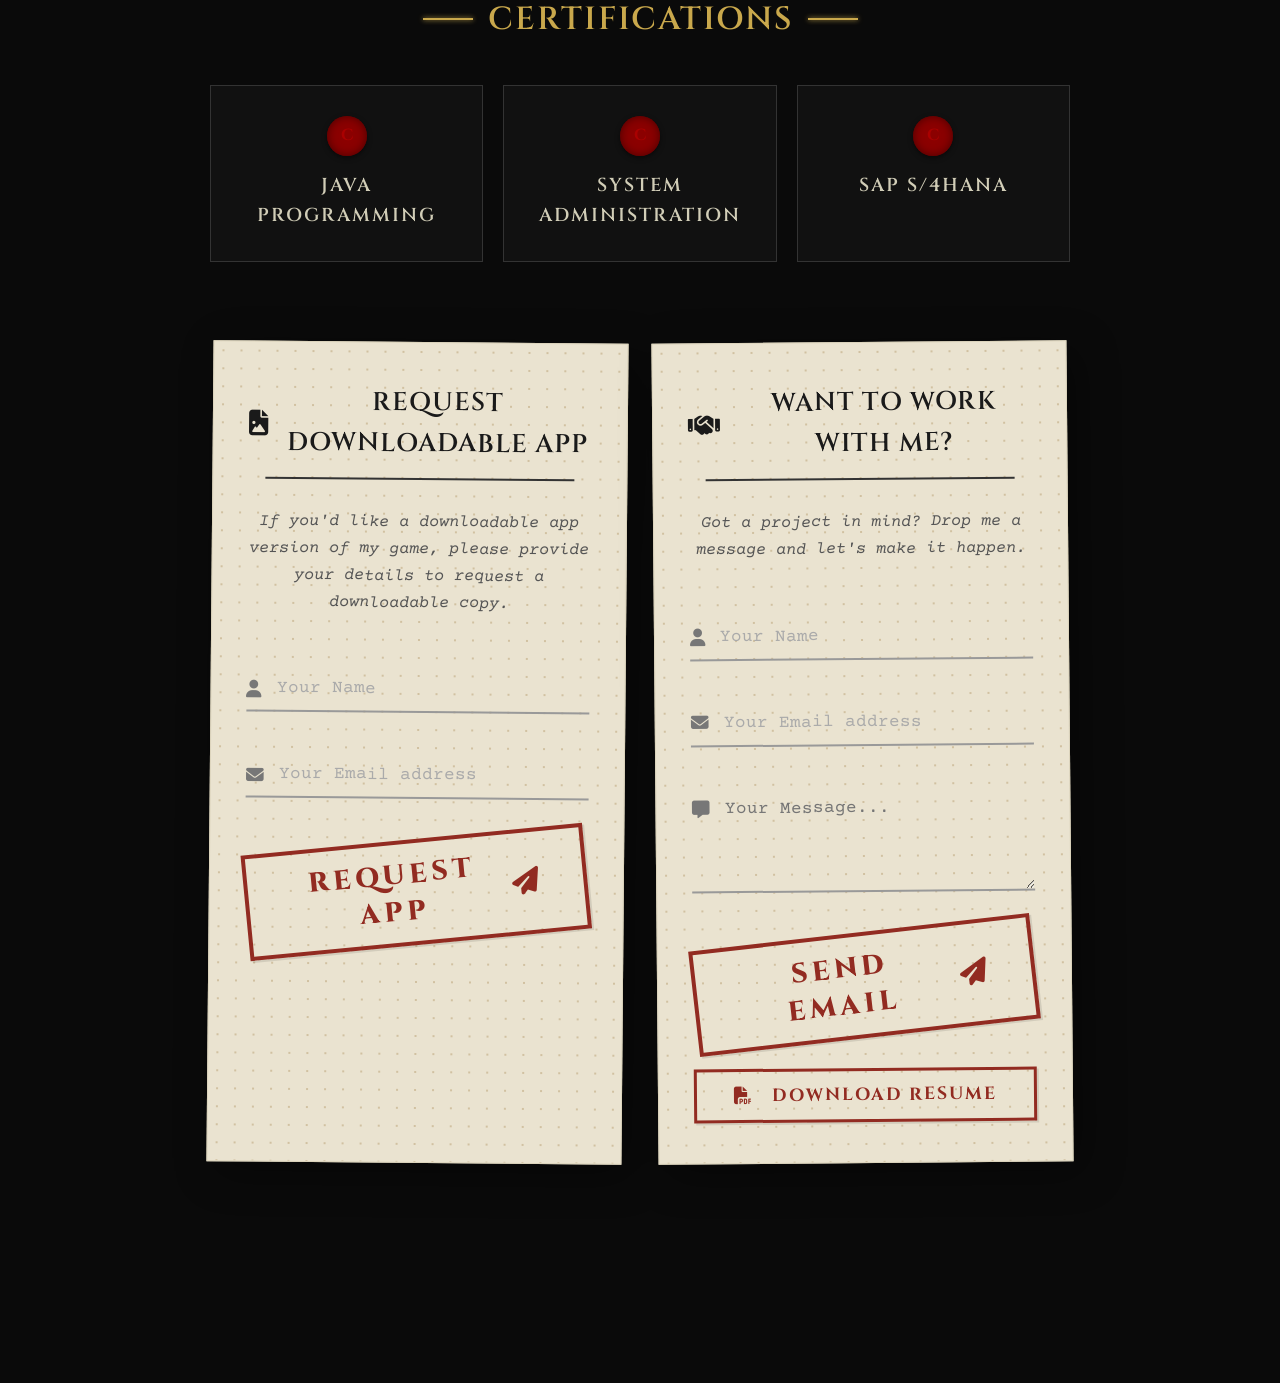
==== commit d57b7b63: "debugged" ====
--- a/index.html
+++ b/index.html
@@ -372,11 +372,33 @@
                 />
               </div>
               <input
-                type="hidden"
+                type="text"
                 name="first_name"
                 class="first-name-hidden"
+                style="
+                  position: absolute;
+                  width: 1px;
+                  height: 1px;
+                  opacity: 0;
+                  pointer-events: none;
+                "
+                tabindex="-1"
+                aria-hidden="true"
               />
-              <input type="hidden" name="last_name" class="last-name-hidden" />
+              <input
+                type="text"
+                name="last_name"
+                class="last-name-hidden"
+                style="
+                  position: absolute;
+                  width: 1px;
+                  height: 1px;
+                  opacity: 0;
+                  pointer-events: none;
+                "
+                tabindex="-1"
+                aria-hidden="true"
+              />
               <div class="input-row input-group">
                 <i class="fa-solid fa-envelope"></i>
                 <input
@@ -424,11 +446,33 @@
                 />
               </div>
               <input
-                type="hidden"
+                type="text"
                 name="first_name"
                 class="first-name-hidden"
+                style="
+                  position: absolute;
+                  width: 1px;
+                  height: 1px;
+                  opacity: 0;
+                  pointer-events: none;
+                "
+                tabindex="-1"
+                aria-hidden="true"
               />
-              <input type="hidden" name="last_name" class="last-name-hidden" />
+              <input
+                type="text"
+                name="last_name"
+                class="last-name-hidden"
+                style="
+                  position: absolute;
+                  width: 1px;
+                  height: 1px;
+                  opacity: 0;
+                  pointer-events: none;
+                "
+                tabindex="-1"
+                aria-hidden="true"
+              />
               <div class="input-row input-group">
                 <i class="fa-solid fa-envelope"></i>
                 <input
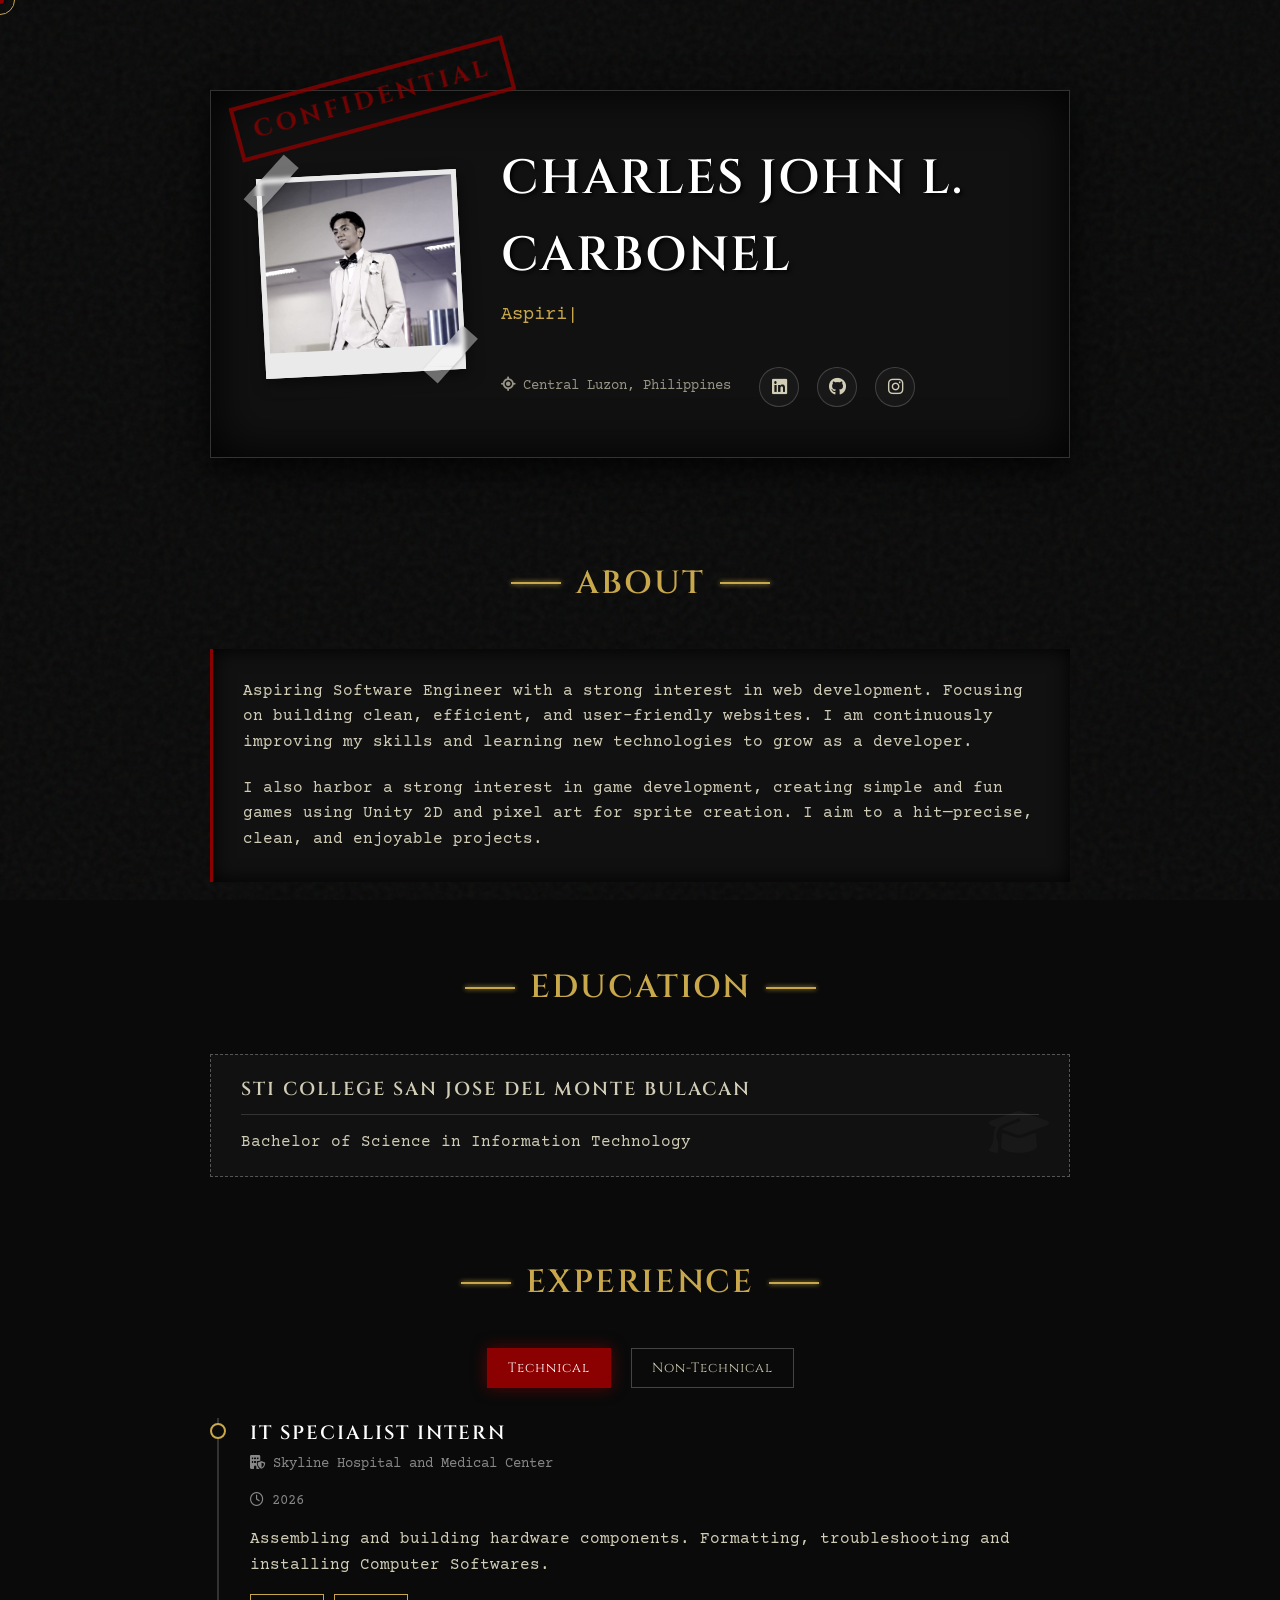
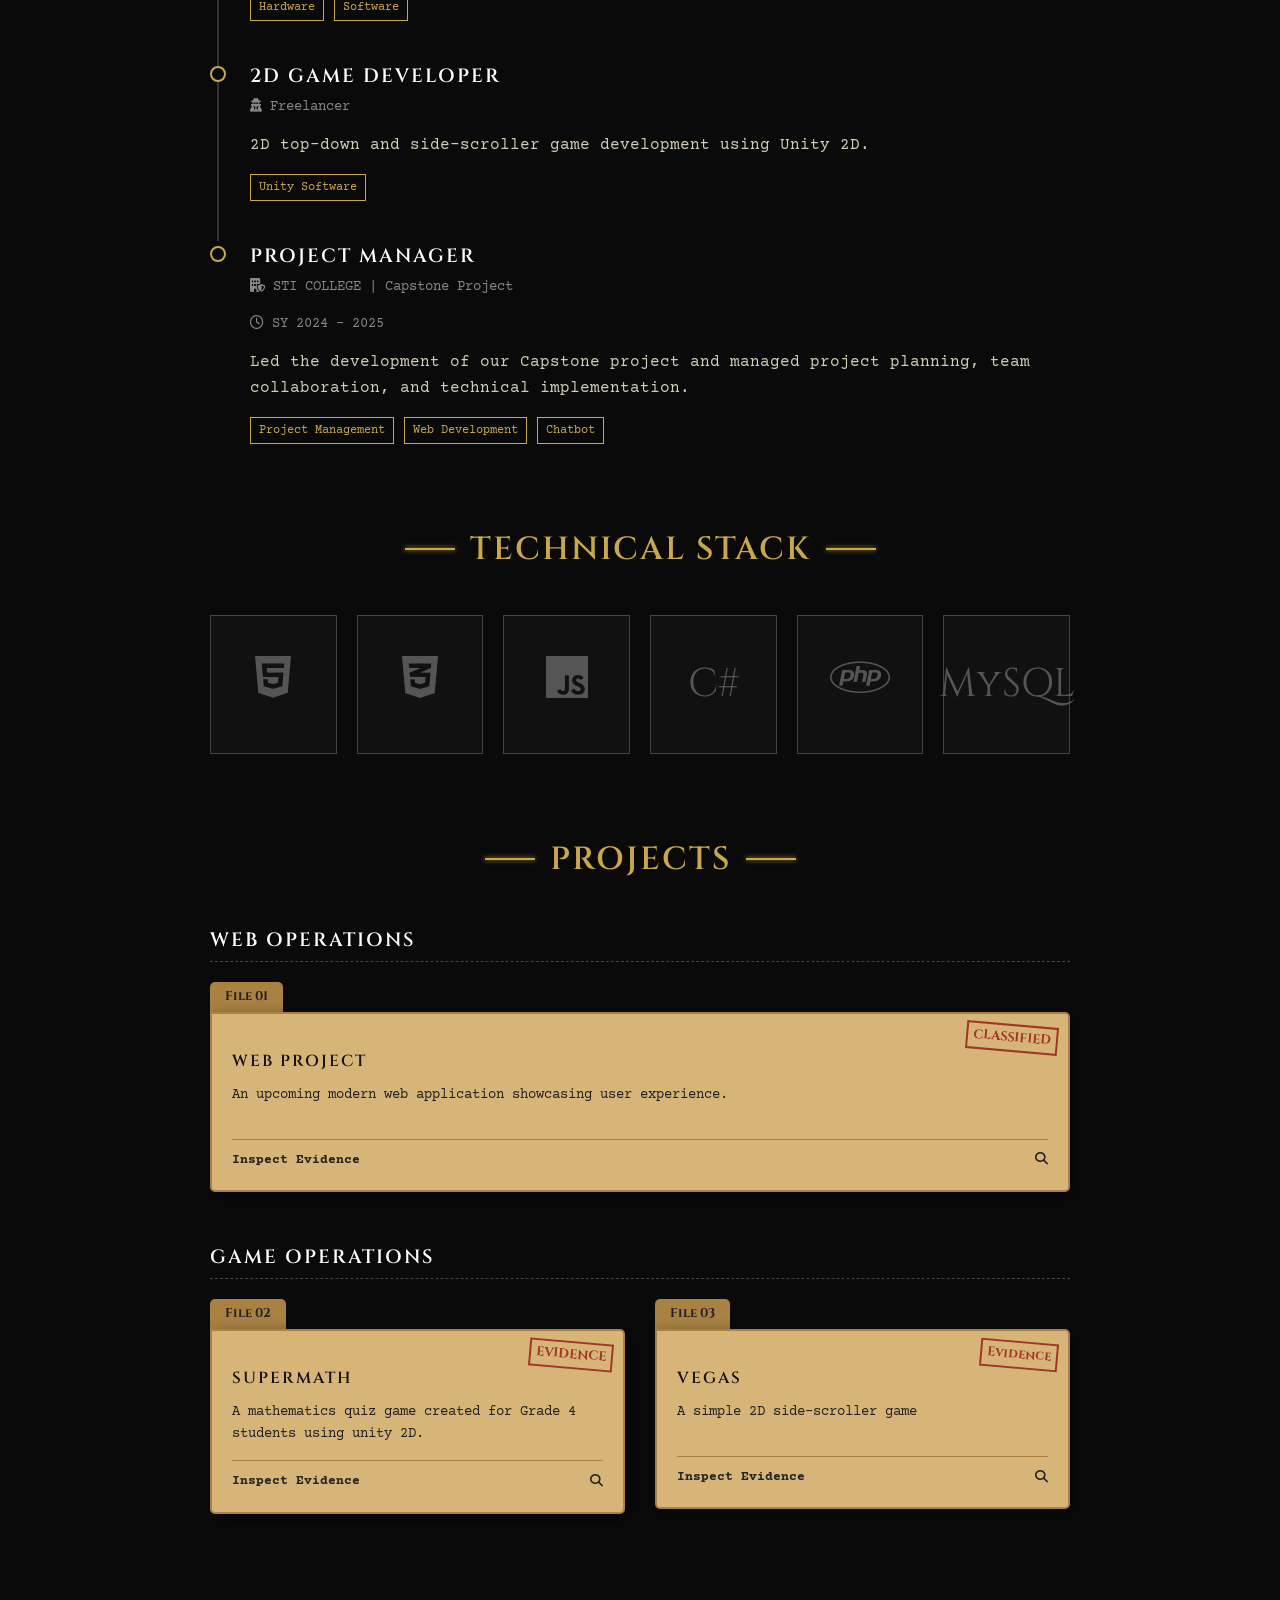
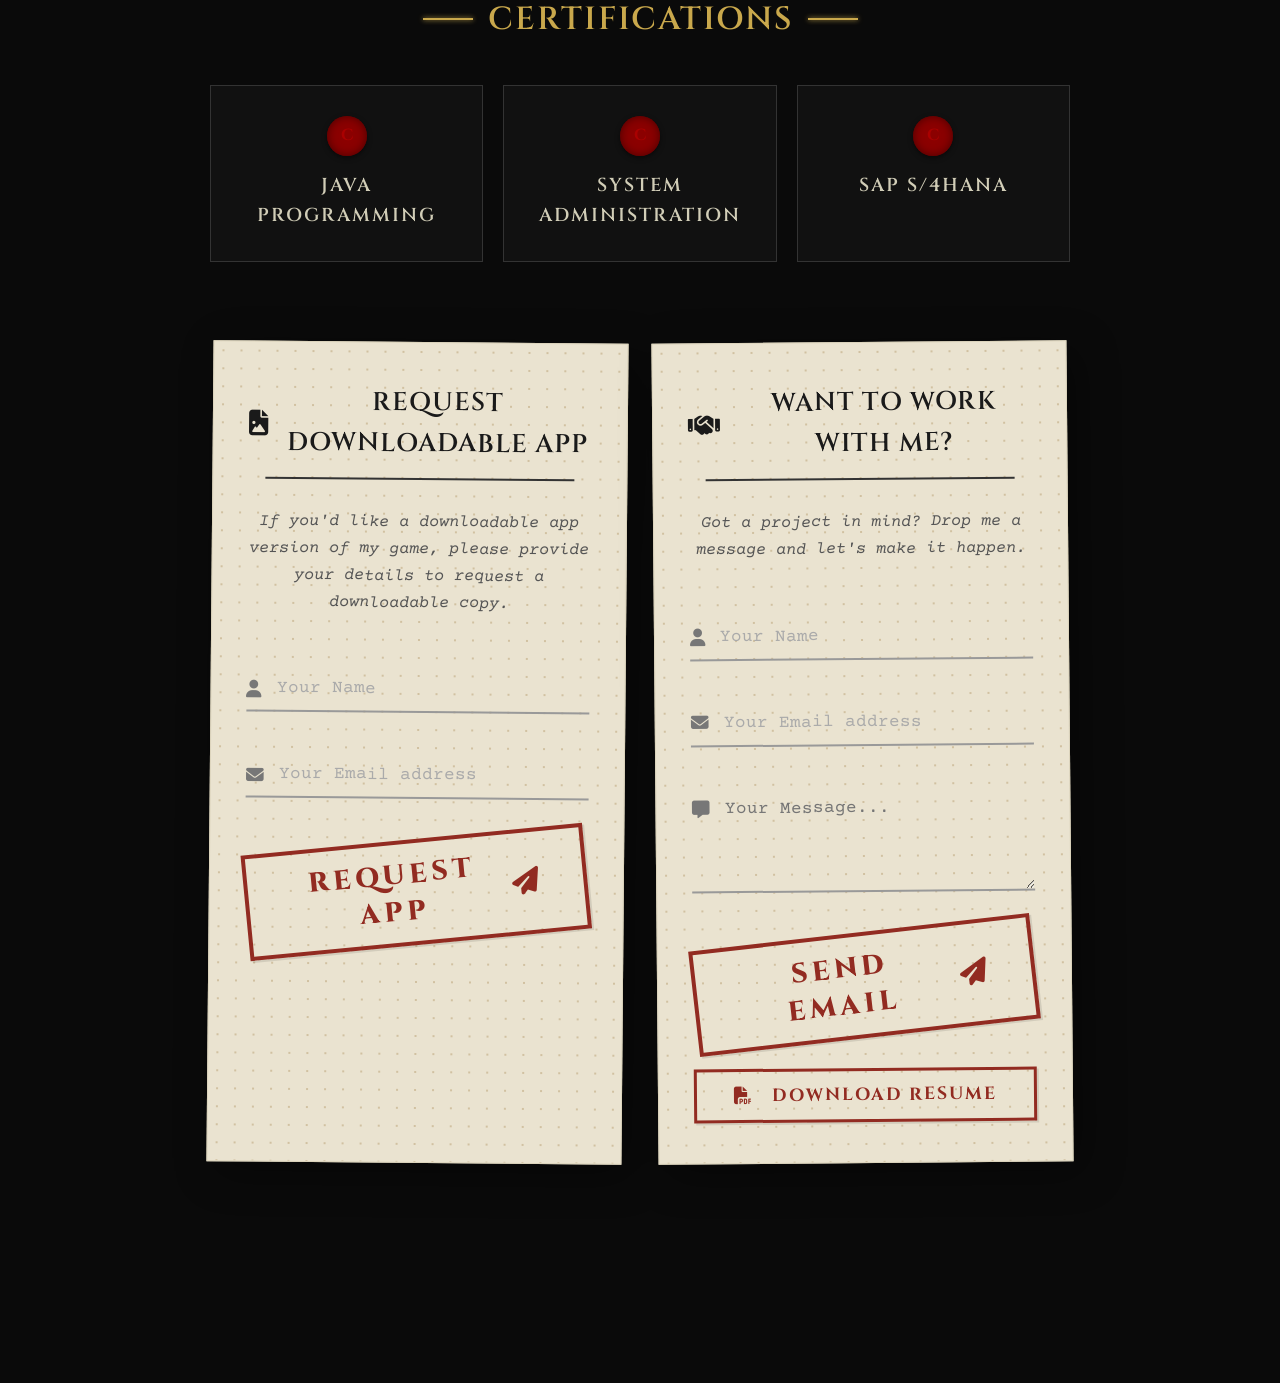
==== commit 5b424aa5: "minor changes" ====
--- a/index.html
+++ b/index.html
@@ -135,10 +135,10 @@
 
         <div class="exp-tabs">
           <button class="exp-tab active" data-target="technical">
-            Technical Division
+            Technical
           </button>
           <button class="exp-tab" data-target="nontechnical">
-            Ground Operations
+            Non-Technical
           </button>
         </div>
 
@@ -245,7 +245,7 @@
       <!-- TECH STACK -->
       <section class="intel section-hidden section-tech" id="tech">
         <h2 class="section-title">
-          <span class="title-decor"></span> Technical Stack Arsenal
+          <span class="title-decor"></span> Technical Stack
           <span class="title-decor"></span>
         </h2>
         <div class="arsenal-grid">
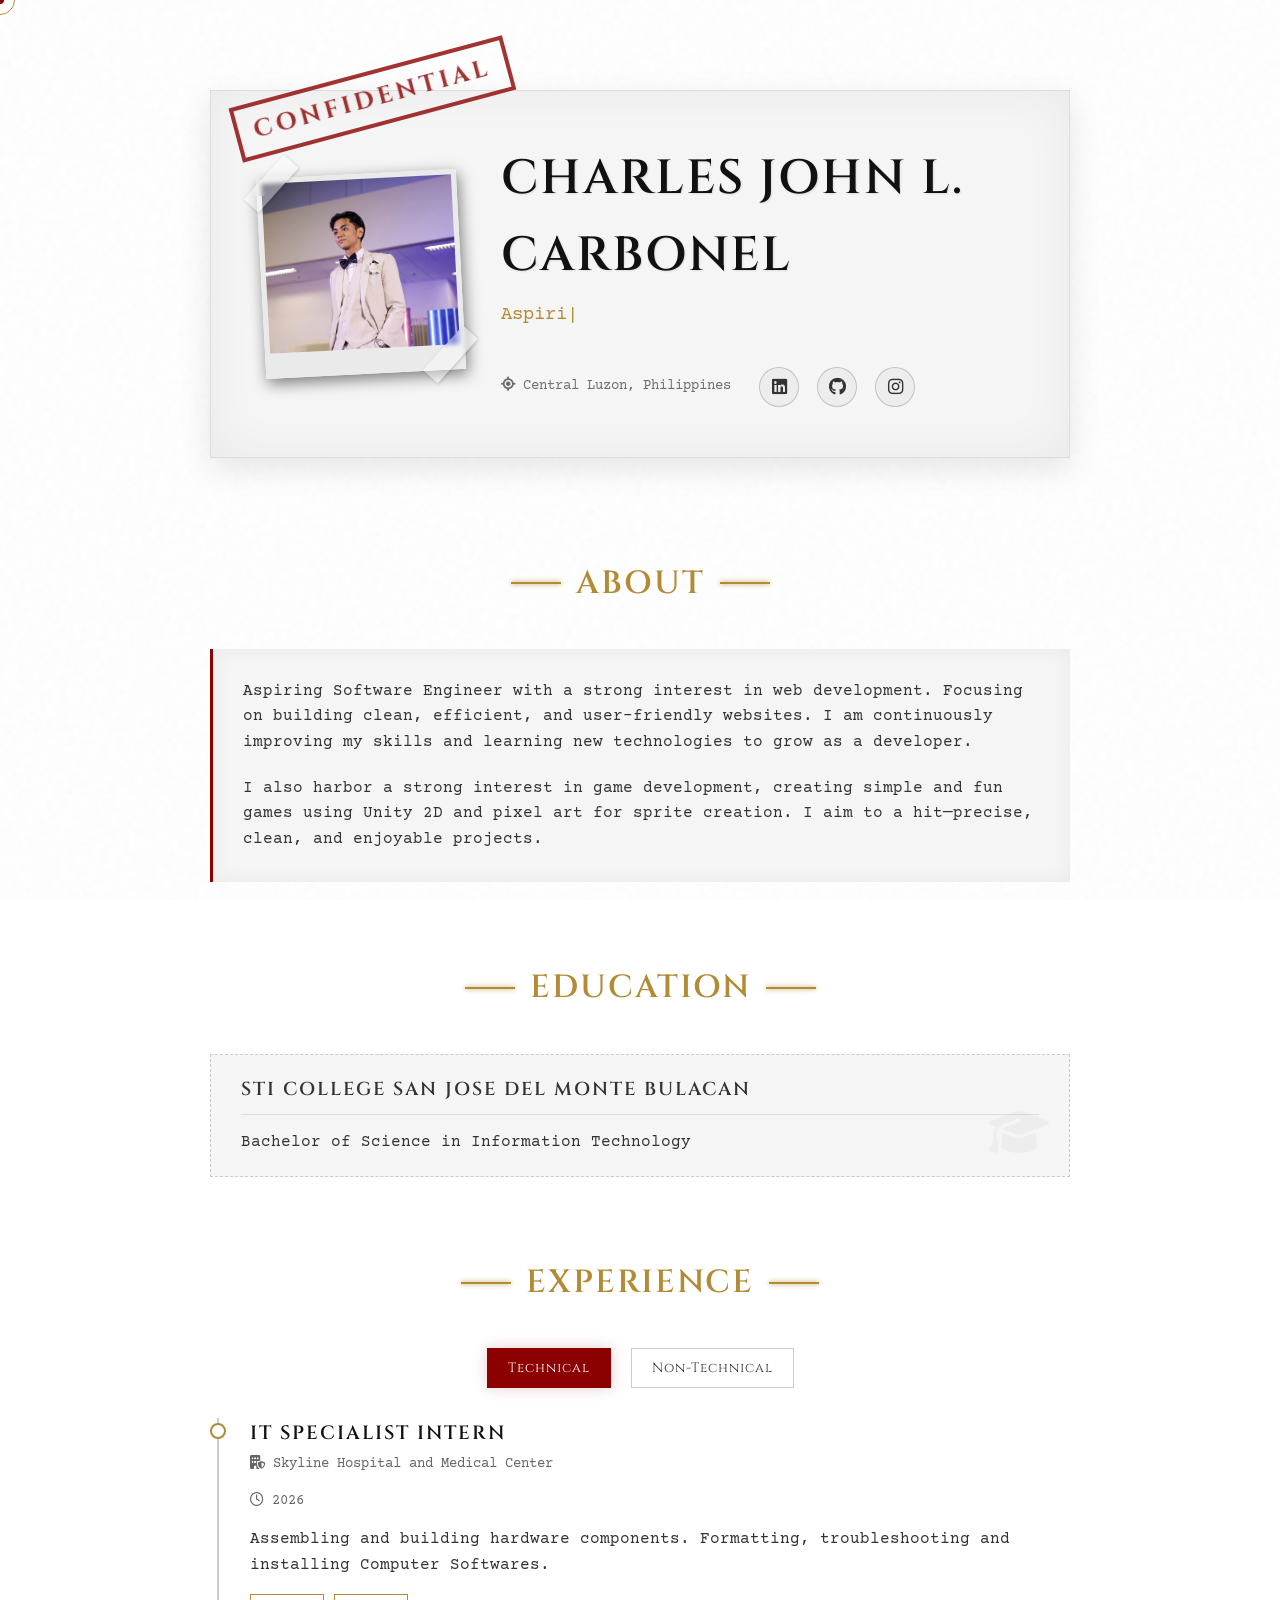
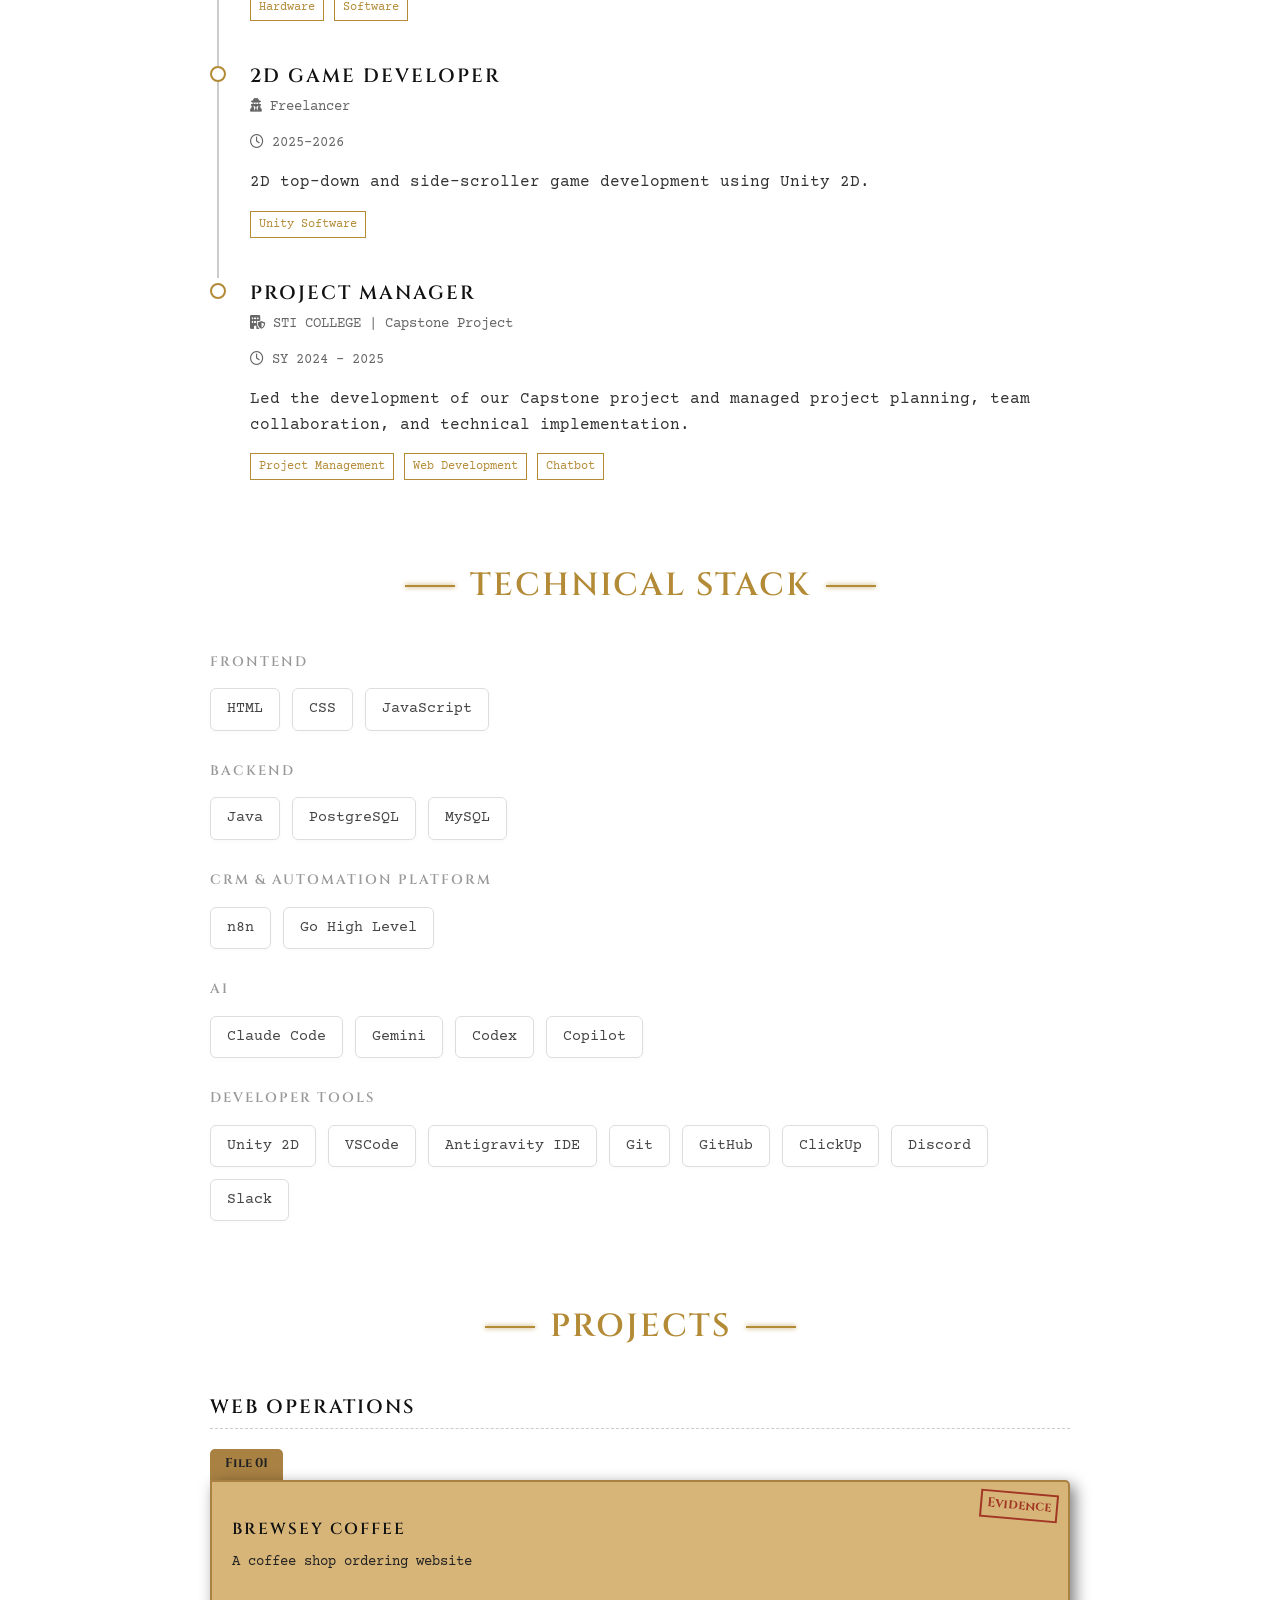
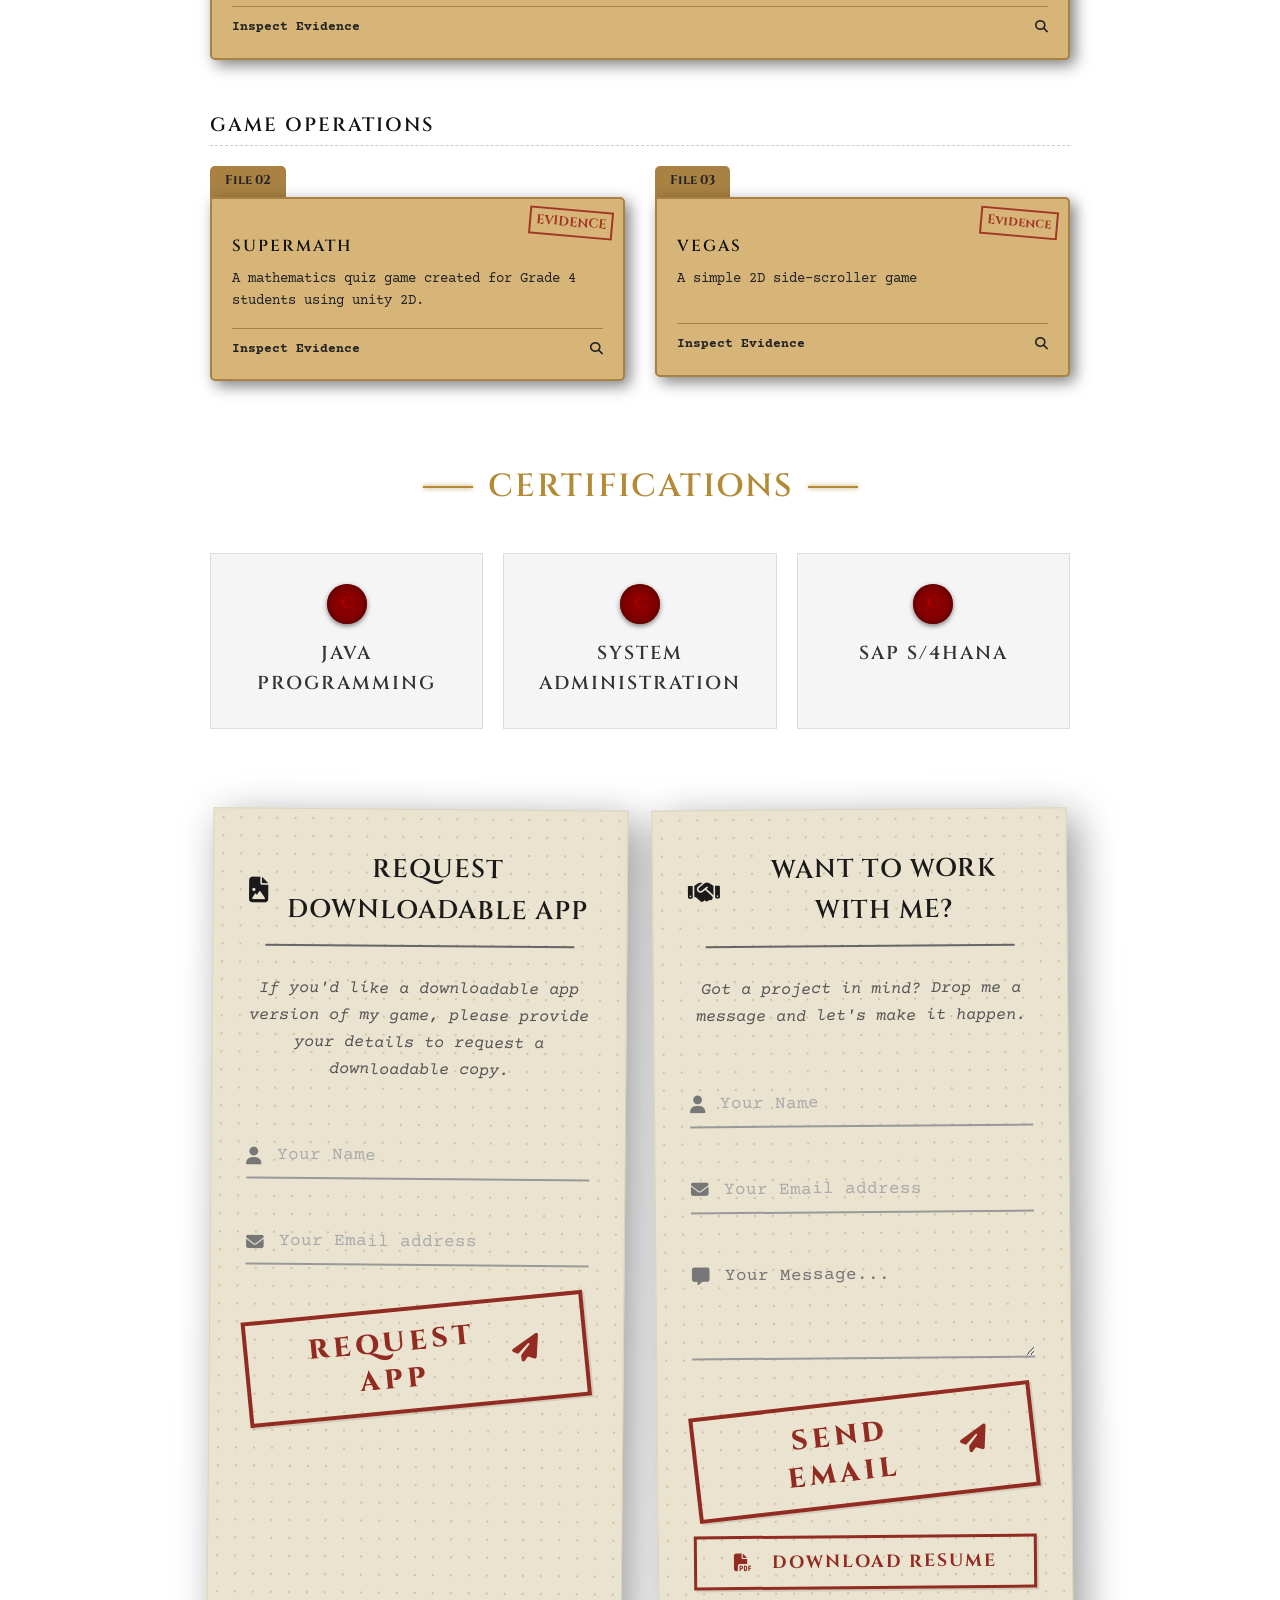
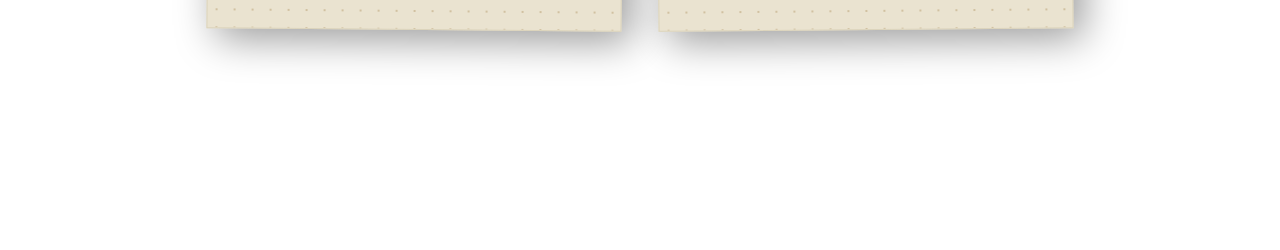
==== commit b031b1e7: "updated webportfolio 7/27/2026" ====
--- a/index.html
+++ b/index.html
@@ -174,6 +174,9 @@
                 <span class="company"
                   ><i class="fa-solid fa-user-secret"></i> Freelancer</span
                 >
+                <span class="date"
+                  ><i class="fa-regular fa-clock"></i> 2025-2026</span
+                >
                 <p>
                   2D top-down and side-scroller game development using Unity 2D.
                 </p>
@@ -248,21 +251,55 @@
           <span class="title-decor"></span> Technical Stack
           <span class="title-decor"></span>
         </h2>
-        <div class="arsenal-grid">
-          <div class="weapon" data-name="HTML5">
-            <i class="fa-brands fa-html5"></i>
-          </div>
-          <div class="weapon" data-name="CSS3">
-            <i class="fa-brands fa-css3-alt"></i>
-          </div>
-          <div class="weapon" data-name="JavaScript">
-            <i class="fa-brands fa-js"></i>
-          </div>
-          <div class="weapon text-weapon" data-name="C#">C#</div>
-          <div class="weapon" data-name="PHP">
-            <i class="fa-brands fa-php"></i>
-          </div>
-          <div class="weapon text-weapon" data-name="MySQL">MySQL</div>
+        <div class="tech-category">
+          <h3 class="tech-category-title">FRONTEND</h3>
+          <div class="tech-pill-container">
+            <span class="tech-pill">HTML</span>
+            <span class="tech-pill">CSS</span>
+            <span class="tech-pill">JavaScript</span>
+          </div>
+        </div>
+
+        <div class="tech-category">
+          <h3 class="tech-category-title">BACKEND</h3>
+          <div class="tech-pill-container">
+            <span class="tech-pill">Java</span>
+            <span class="tech-pill">PostgreSQL</span>
+            <span class="tech-pill">MySQL</span>
+          </div>
+        </div>
+
+        <div class="tech-category">
+          <h3 class="tech-category-title">CRM & AUTOMATION PLATFORM</h3>
+          <div class="tech-pill-container">
+            <span class="tech-pill">n8n</span>
+            <span class="tech-pill">Go High Level</span>
+          </div>
+        </div>
+
+        <div class="tech-category">
+          <h3 class="tech-category-title">AI</h3>
+          <div class="tech-pill-container">
+            <span class="tech-pill">Claude Code</span>
+            <span class="tech-pill">Gemini</span>
+            <span class="tech-pill">Codex</span>
+            <span class="tech-pill">Copilot</span>
+          </div>
+        </div>
+
+        <div class="tech-category">
+          <h3 class="tech-category-title">DEVELOPER TOOLS</h3>
+          <div class="tech-pill-container">
+            <span class="tech-pill">Unity 2D</span>
+            <span class="tech-pill">VSCode</span>
+            <span class="tech-pill">Antigravity IDE</span>
+            <span class="tech-pill">Git</span>
+            <span class="tech-pill">GitHub</span>
+            <span class="tech-pill">ClickUp</span>
+            <span class="tech-pill">Discord</span>
+            <span class="tech-pill">Slack</span>
+            
+          </div>
         </div>
       </section>
 
@@ -278,11 +315,9 @@
           <div class="case-file" onclick="openModal('modal-web')">
             <div class="case-tab">File 01</div>
             <div class="case-cover">
-              <div class="case-stamp">CLASSIFIED</div>
-              <h4>Web Project</h4>
-              <p>
-                An upcoming modern web application showcasing user experience.
-              </p>
+              <div class="case-stamp">Evidence</div>
+              <h4>Brewsey Coffee</h4>
+              <p>A coffee shop ordering website</p>
               <span class="inspect-btn"
                 >Inspect Evidence <i class="fa-solid fa-magnifying-glass"></i
               ></span>
@@ -539,8 +574,8 @@
           >&times;</span
         >
         <div class="folder-content">
-          <div class="folder-stamp">RESTRICTED</div>
-          <h2>Web Project</h2>
+          <div class="folder-stamp">Evidence</div>
+          <h2>Brewsey Coffee</h2>
           <div class="modal-media carousel">
             <button
               class="carousel-btn left-btn"
@@ -556,26 +591,22 @@
               >
                 <div class="carousel-slide">
                   <div class="placeholder-media">
-                    <i class="fa-solid fa-laptop-code"></i>
-                    <p>UI Preview 1</p>
+                    <img src="./Pictures/WEB1.png" alt="Brewsey Coffee" />
                   </div>
                 </div>
                 <div class="carousel-slide">
                   <div class="placeholder-media">
-                    <i class="fa-solid fa-laptop-code"></i>
-                    <p>UI Preview 2</p>
+                    <img src="./Pictures/WEB2.png" alt="Brewsey Coffee" />
                   </div>
                 </div>
                 <div class="carousel-slide">
                   <div class="placeholder-media">
-                    <i class="fa-solid fa-laptop-code"></i>
-                    <p>UI Preview 3</p>
+                    <img src="./Pictures/WEB3.png" alt="Brewsey Coffee" />
                   </div>
                 </div>
                 <div class="carousel-slide">
                   <div class="placeholder-media">
-                    <i class="fa-solid fa-laptop-code"></i>
-                    <p>UI Preview 4</p>
+                    <img src="./Pictures/WEB4.png" alt="Brewsey Coffee" />
                   </div>
                 </div>
               </div>
@@ -588,10 +619,17 @@
             </button>
           </div>
           <p class="typewritten-small">
-            <strong>Overview:</strong> Describe your web application here. What
-            problem does it solve and what are the main features?<br /><br />
-            <strong>Tools Utilized:</strong> HTML, CSS, JavaScript, React (or
-            similar)
+            <strong>Website Link :</strong>
+            <a href="https://brewseycoffee.vercel.app/" target="_blank"
+              >https://brewseycoffee.vercel.app/</a
+            >
+            <br />
+            <strong>Overview:</strong> An online coffee ordering website with
+            an admin page for managing products and orders. It features a
+            modern, responsive design and a seamless ordering process for
+            customers, supported by a comprehensive backend for store owners.
+            <br /><br />
+            <strong>Tools Utilized:</strong> HTML, CSS, Next.js + TypeScript, PostgreSQL
           </p>
         </div>
       </div>
@@ -775,7 +813,6 @@
           src="Pictures/Profile.png"
           alt="Profile Picture"
           class="mugshot"
-          style="filter: grayscale(0%) contrast(1)"
         />
         <div
           class="frame-tape top-left"
--- a/style.css
+++ b/style.css
@@ -1,10 +1,10 @@
 :root {
-  --bg-color: #0a0a0a;
-  --panel-bg: #111111;
-  --text-main: #d1cdb7; /* Off-white, slightly aged */
-  --highlight-gold: #c9a84c;
+  --bg-color: #ffffff;
+  --panel-bg: #f5f5f5;
+  --text-main: #333333;
+  --highlight-gold: #b38a36;
   --blood-red: #8b0000;
-  --blood-red-glow: rgba(139, 0, 0, 0.6);
+  --blood-red-glow: rgba(139, 0, 0, 0.2);
   --border-gold: #8c7335;
   --font-serif: "Cinzel", serif;
   --font-typewriter: "Courier Prime", monospace;
@@ -162,10 +162,10 @@
   gap: 40px;
   background: var(--panel-bg);
   padding: 50px;
-  border: 1px solid #333;
+  border: 1px solid #ddd;
   box-shadow:
-    inset 0 0 50px #000,
-    0 10px 30px rgba(0, 0, 0, 0.8);
+    inset 0 0 50px rgba(0, 0, 0, 0.05),
+    0 10px 30px rgba(0, 0, 0, 0.1);
   position: relative;
 }
 
@@ -190,12 +190,12 @@
   width: 100%;
   height: 100%;
   object-fit: cover;
-  filter: grayscale(80%) contrast(1.2); /* Gritty look */
+  filter: grayscale(0%) contrast(1);
   transition: filter 0.3s;
 }
 
 .profile-frame:hover .mugshot {
-  filter: grayscale(0%) contrast(1);
+  filter: grayscale(80%) contrast(1.2); /* Gritty look on hover */
 }
 
 .frame-tape {
@@ -227,8 +227,8 @@
 
 .boss-name {
   font-size: 3rem;
-  color: #fff;
-  text-shadow: 2px 2px 4px #000;
+  color: #111;
+  text-shadow: 1px 1px 2px rgba(0, 0, 0, 0.1);
   margin-bottom: -10px;
 }
 
@@ -278,11 +278,11 @@
   justify-content: center;
   width: 40px;
   height: 40px;
-  border: 1px solid rgba(255, 255, 255, 0.18);
+  border: 1px solid rgba(0, 0, 0, 0.18);
   border-radius: 50%;
   color: var(--text-main);
   text-decoration: none;
-  background: rgba(255, 255, 255, 0.03);
+  background: rgba(0, 0, 0, 0.03);
   transition: transform 0.2s ease, border-color 0.2s ease, color 0.2s ease, background 0.2s ease;
 }
 
@@ -341,7 +341,7 @@
   padding: 30px;
   border-left: 3px solid var(--blood-red);
   position: relative;
-  box-shadow: inset 0 0 20px #000;
+  box-shadow: inset 0 0 20px rgba(0, 0, 0, 0.05);
 }
 
 .typewritten-box p {
@@ -355,7 +355,7 @@
 .dossier-card {
   background: var(--panel-bg);
   padding: 20px 30px;
-  border: 1px dashed #555;
+  border: 1px dashed #ccc;
   position: relative;
 }
 
@@ -363,14 +363,14 @@
   display: flex;
   justify-content: space-between;
   align-items: center;
-  border-bottom: 1px solid #333;
+  border-bottom: 1px solid #ddd;
   padding-bottom: 10px;
   margin-bottom: 15px;
 }
 
 .water-mark {
   font-size: 3rem;
-  color: rgba(255, 255, 255, 0.03);
+  color: rgba(0, 0, 0, 0.03);
   position: absolute;
   right: 20px;
   bottom: 20px;
@@ -387,7 +387,7 @@
 .exp-tab {
   background: transparent;
   color: var(--text-main);
-  border: 1px solid #444;
+  border: 1px solid #ccc;
   padding: 10px 20px;
   font-family: var(--font-serif);
   cursor: none;
@@ -436,7 +436,7 @@
   top: 0;
   bottom: -40px;
   width: 2px;
-  background: #333;
+  background: #ccc;
 }
 .timeline-item:last-child::before {
   display: none;
@@ -461,7 +461,7 @@
 }
 
 .timeline-content h3 {
-  color: #fff;
+  color: #111;
   margin-bottom: 5px;
   font-size: 1.2rem;
 }
@@ -470,7 +470,7 @@
 .timeline-content .date {
   display: block;
   font-size: 0.85rem;
-  color: #888;
+  color: #666;
   margin-bottom: 15px;
 }
 
@@ -488,61 +488,53 @@
   color: var(--highlight-gold);
 }
 
-/* TECH ARSENAL */
-.arsenal-grid {
-  display: grid;
-  grid-template-columns: repeat(auto-fit, minmax(100px, 1fr));
-  gap: 20px;
-  text-align: center;
-}
-
-.weapon {
-  background: var(--panel-bg);
-  border: 1px solid #444;
-  padding: 30px 10px;
-  font-size: 3rem;
-  color: #555;
-  transition: all 0.3s;
-  position: relative;
-}
-
-.weapon:hover {
-  color: var(--highlight-gold);
+/* TECH STACK */
+.tech-category {
+  margin-bottom: 30px;
+}
+
+.tech-category-title {
+  font-family: var(--font-serif);
+  font-size: 0.85rem;
+  color: #999;
+  letter-spacing: 2px;
+  text-transform: uppercase;
+  margin-bottom: 15px;
+}
+
+.tech-pill-container {
+  display: flex;
+  flex-wrap: wrap;
+  gap: 12px;
+}
+
+.tech-pill {
+  font-family: var(--font-typewriter);
+  font-size: 0.95rem;
+  color: #444;
+  background-color: #fff;
+  border: 1px solid #ddd;
+  border-radius: 6px;
+  padding: 8px 16px;
+  display: inline-block;
+  box-shadow: 0 2px 5px rgba(0, 0, 0, 0.02);
+  transition: all 0.2s ease;
+  cursor: none;
+}
+
+.tech-pill:hover {
   border-color: var(--highlight-gold);
-  box-shadow: inset 0 0 15px rgba(201, 168, 76, 0.2);
-  transform: translateY(-5px);
-}
-
-.weapon::after {
-  content: attr(data-name);
-  position: absolute;
-  bottom: 5px;
-  left: 0;
-  right: 0;
-  font-size: 0.8rem;
-  font-family: var(--font-typewriter);
-  opacity: 0;
-  transition: opacity 0.3s;
-}
-
-.weapon:hover::after {
-  opacity: 1;
-}
-
-.text-weapon {
-  font-family: var(--font-serif);
-  font-size: 2.5rem;
-  display: flex;
-  align-items: center;
-  justify-content: center;
+  color: var(--blood-red);
+  transform: translateY(-2px);
+  box-shadow: 0 4px 8px rgba(0, 0, 0, 0.05);
 }
 
 /* PROJECTS / FILES */
 .subsection-title {
-  color: #fff;
+  color: #111;
   margin-bottom: 20px;
   font-size: 1.2rem;
-  border-bottom: 1px dashed #444;
+  border-bottom: 1px dashed #ccc;
   padding-bottom: 5px;
 }
 
@@ -631,7 +623,7 @@
 
 .cert-card {
   background: var(--panel-bg);
-  border: 1px solid #333;
+  border: 1px solid #ddd;
   padding: 30px 20px;
   text-align: center;
   position: relative;
@@ -751,7 +743,7 @@
   left: 5%;
   right: 5%;
   height: 2px;
-  background: #333;
+  background: #666;
 }
 
 .request-box p {
@@ -896,7 +888,7 @@
   top: 10px;
   right: 20px;
   font-size: 2rem;
-  color: #333;
+  color: #555;
   cursor: none;
   z-index: 10;
 }
@@ -908,8 +900,8 @@
 .media-preview,
 .modal-media {
   margin: 20px 0;
-  background: #222;
-  border: 1px solid #111;
+  background: #f5f5f5;
+  border: 1px solid #ddd;
   border-radius: 3px;
   min-height: 280px;
   display: flex;
@@ -917,7 +909,7 @@
   align-items: center;
   overflow: hidden;
   position: relative;
-  box-shadow: inset 0 0 15px rgba(0, 0, 0, 0.8);
+  box-shadow: inset 0 0 15px rgba(0, 0, 0, 0.1);
 }
 
 .carousel-track-container {
@@ -955,9 +947,9 @@
   position: absolute;
   top: 50%;
   transform: translateY(-50%);
-  background: rgba(0, 0, 0, 0.6);
-  color: #fff;
-  border: 1px solid #444;
+  background: rgba(255, 255, 255, 0.8);
+  color: #111;
+  border: 1px solid #ccc;
   width: 40px;
   height: 40px;
   font-size: 1.2rem;
@@ -971,6 +963,7 @@
 
 .carousel-btn:hover {
   background: var(--blood-red);
+  color: #fff;
   border-color: var(--highlight-gold);
 }
 
@@ -1003,8 +996,8 @@
 
 .cert-img-container img {
   max-width: 100%;
-  border: 3px solid #333;
-  box-shadow: 2px 2px 10px rgba(0, 0, 0, 0.5);
+  border: 3px solid #ddd;
+  box-shadow: 2px 2px 10px rgba(0, 0, 0, 0.1);
 }
 
 /* RESPONSIVE */
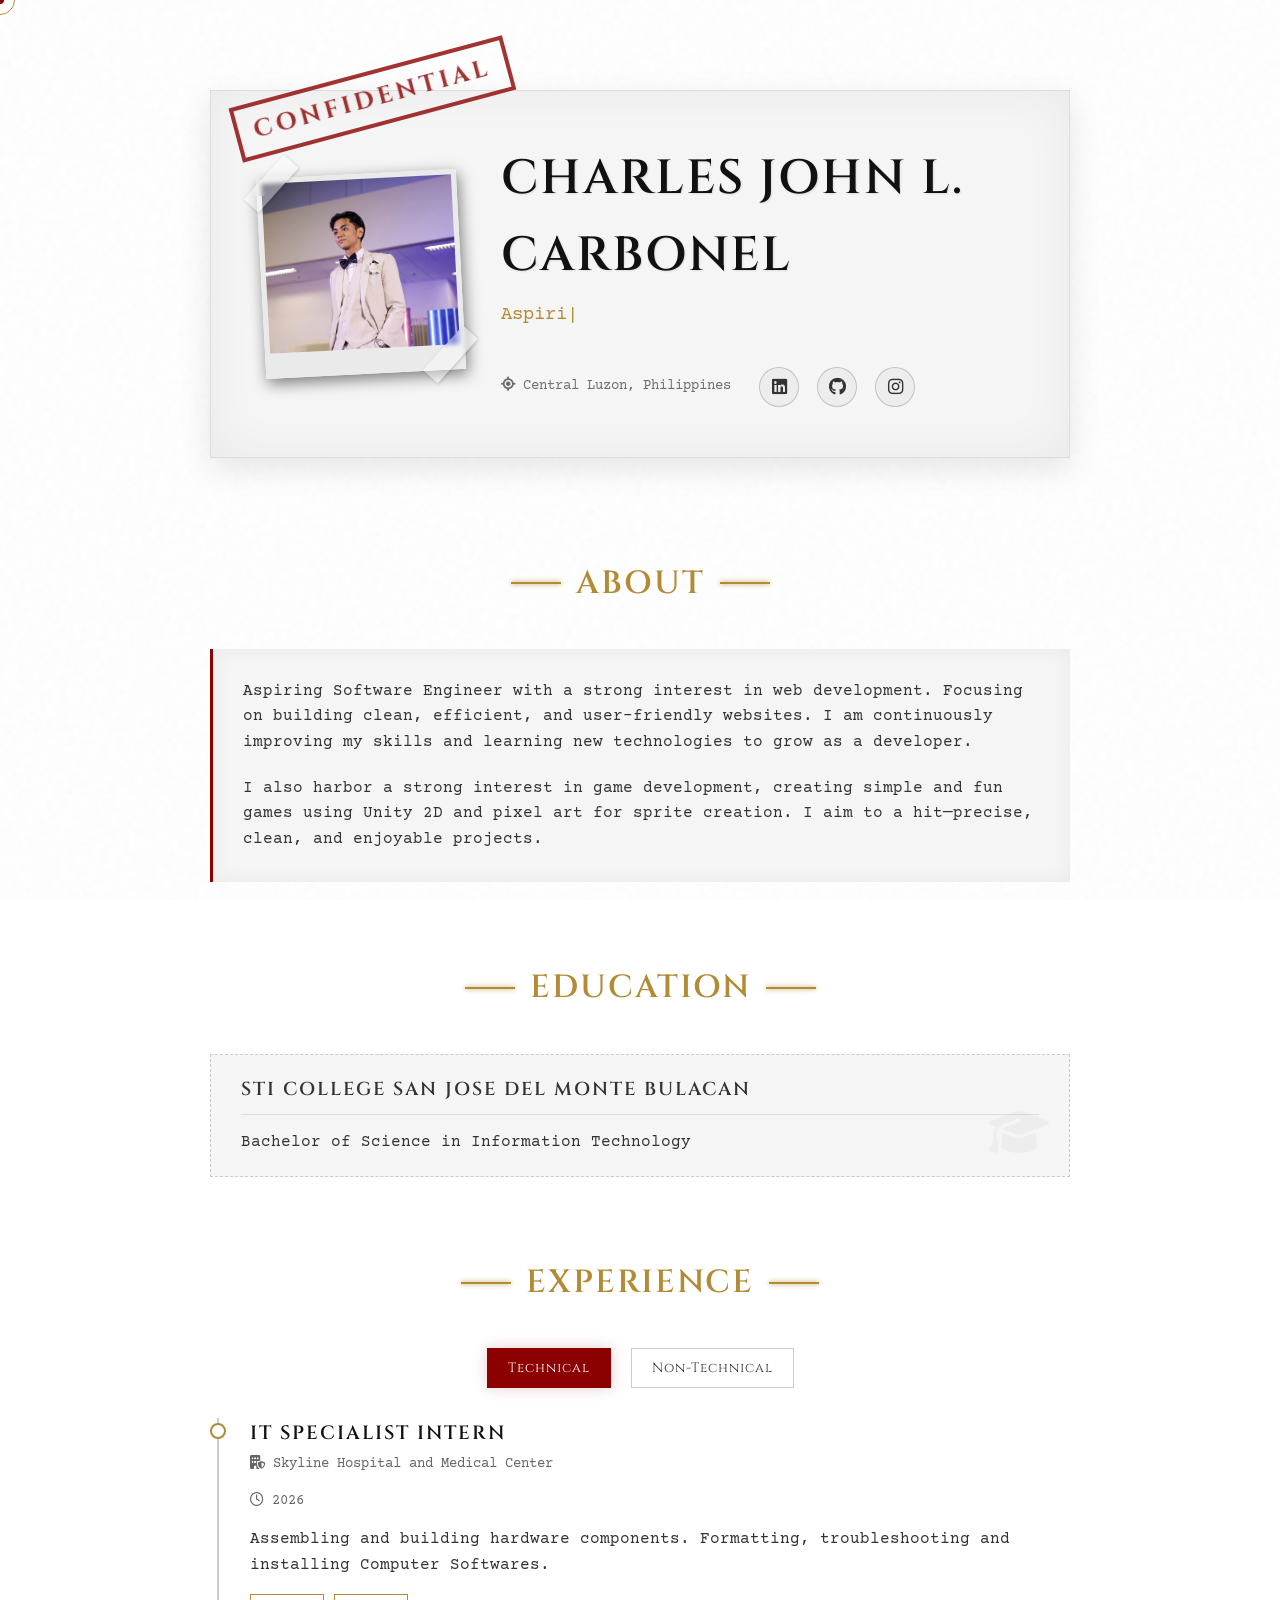
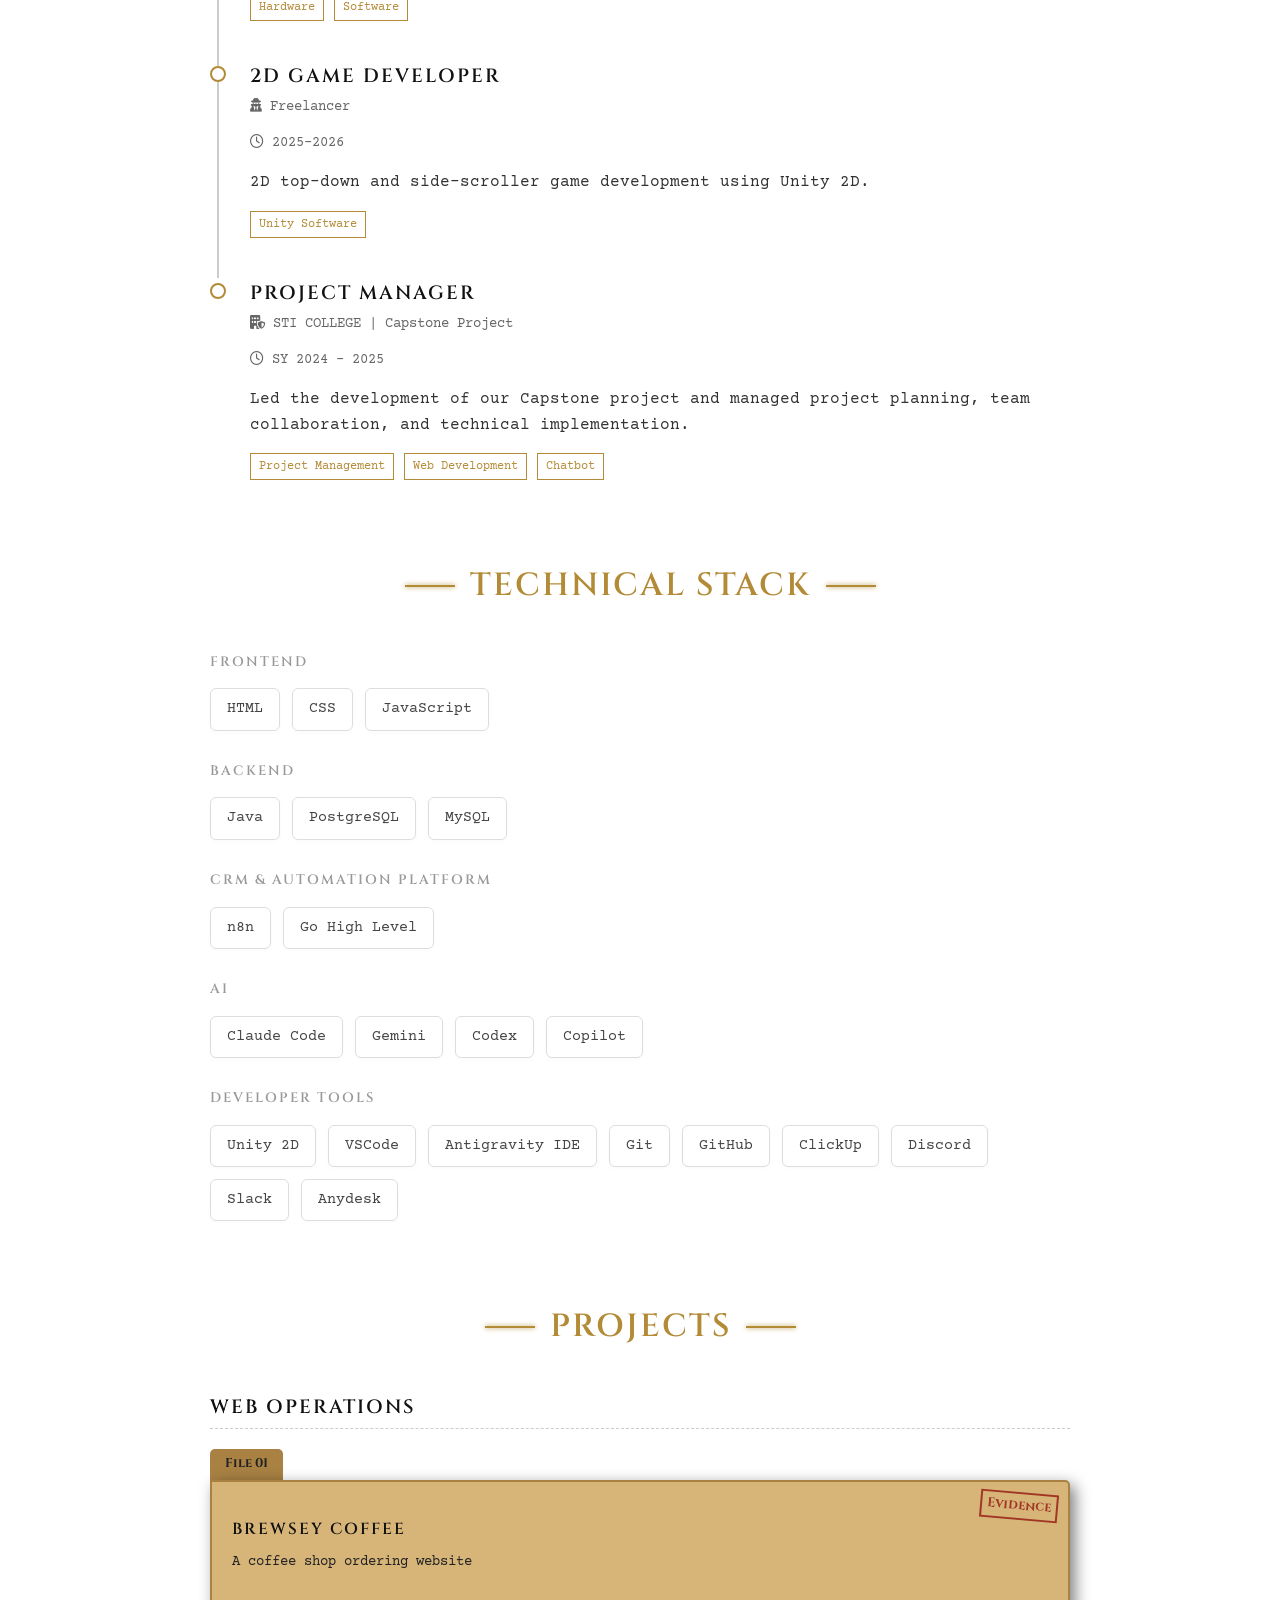
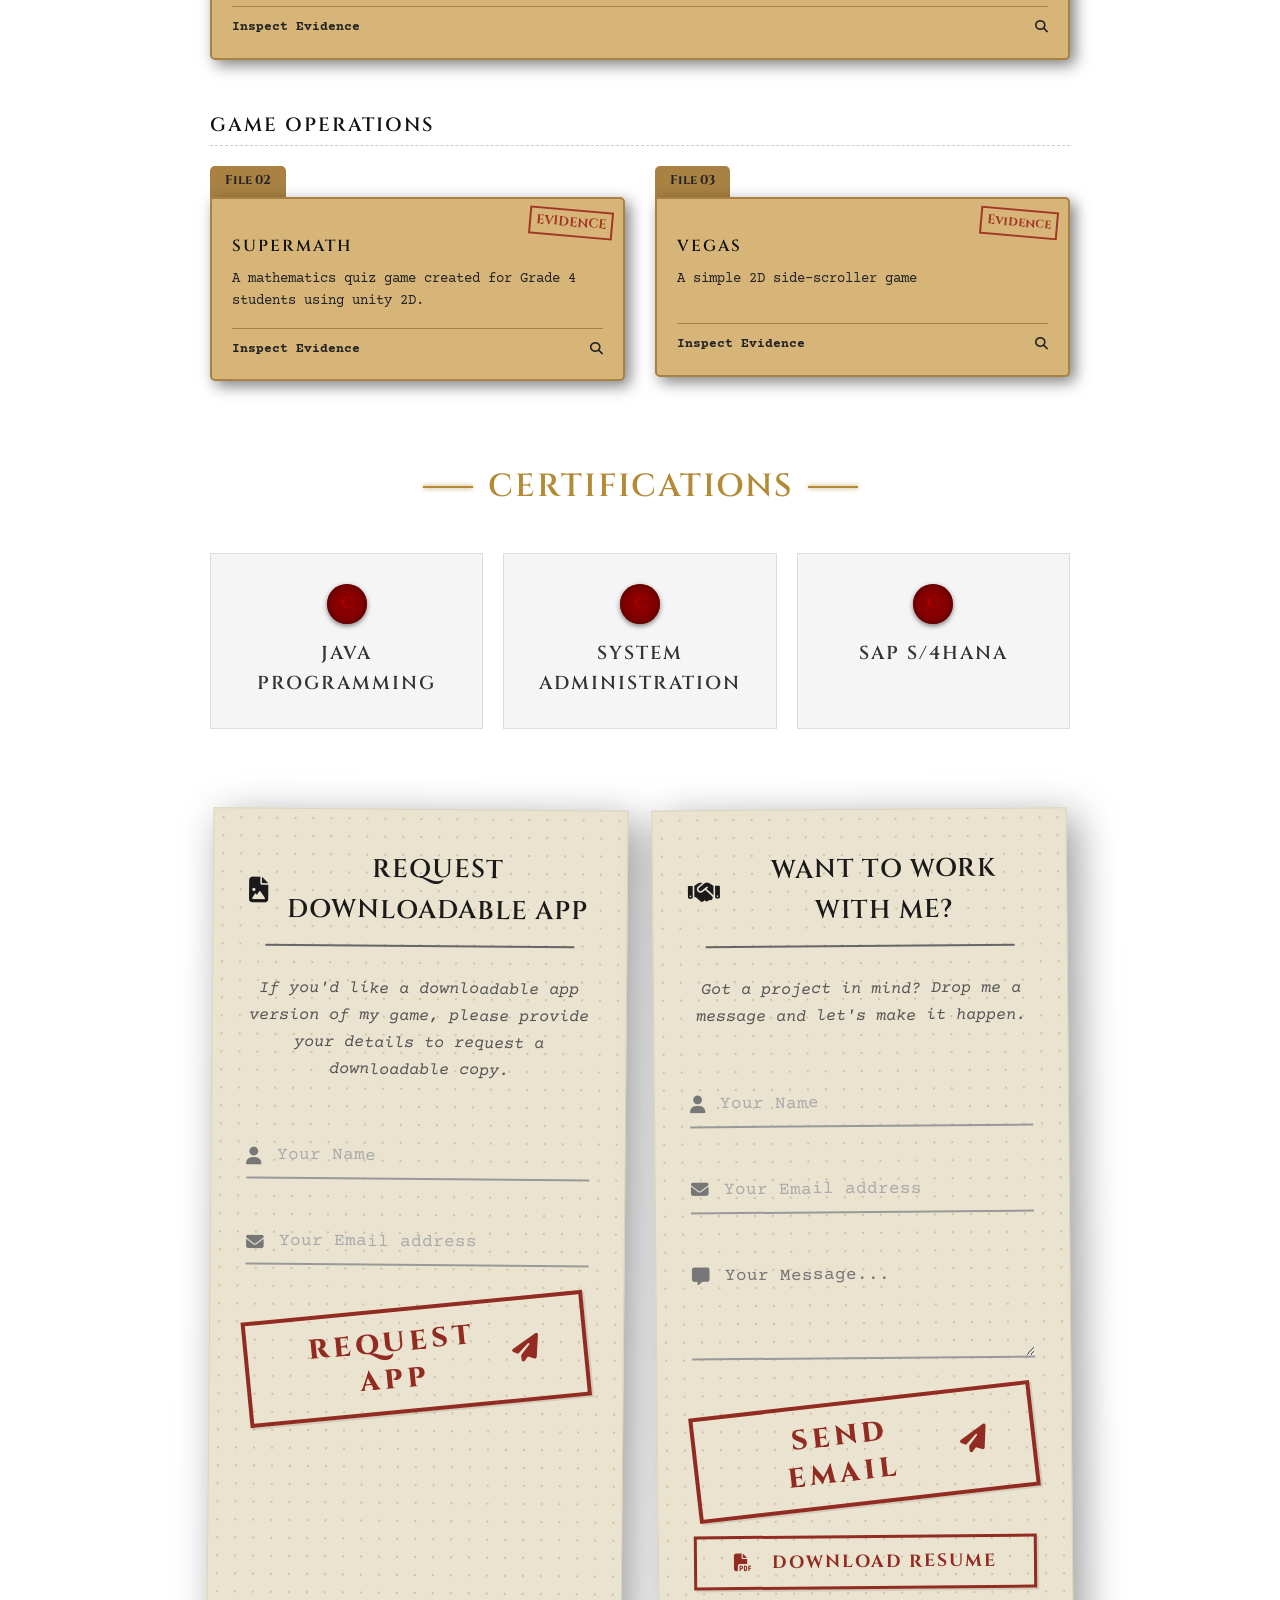
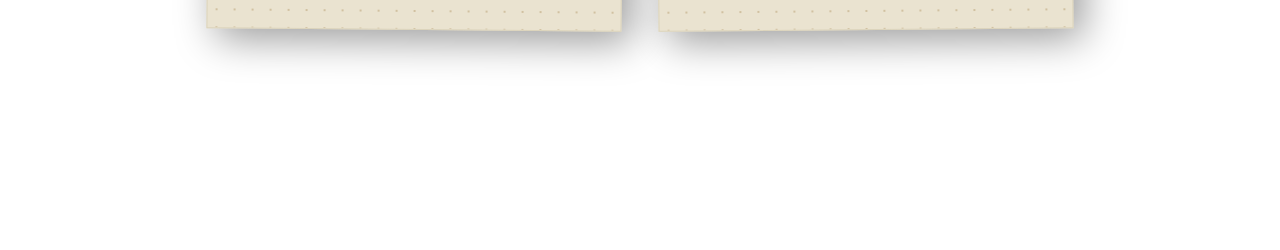
==== commit 10b30bd4: "updated 2026" ====
--- a/index.html
+++ b/index.html
@@ -298,6 +298,7 @@
             <span class="tech-pill">ClickUp</span>
             <span class="tech-pill">Discord</span>
             <span class="tech-pill">Slack</span>
+            <span class="tech-pill">Anydesk</span>
             
           </div>
         </div>
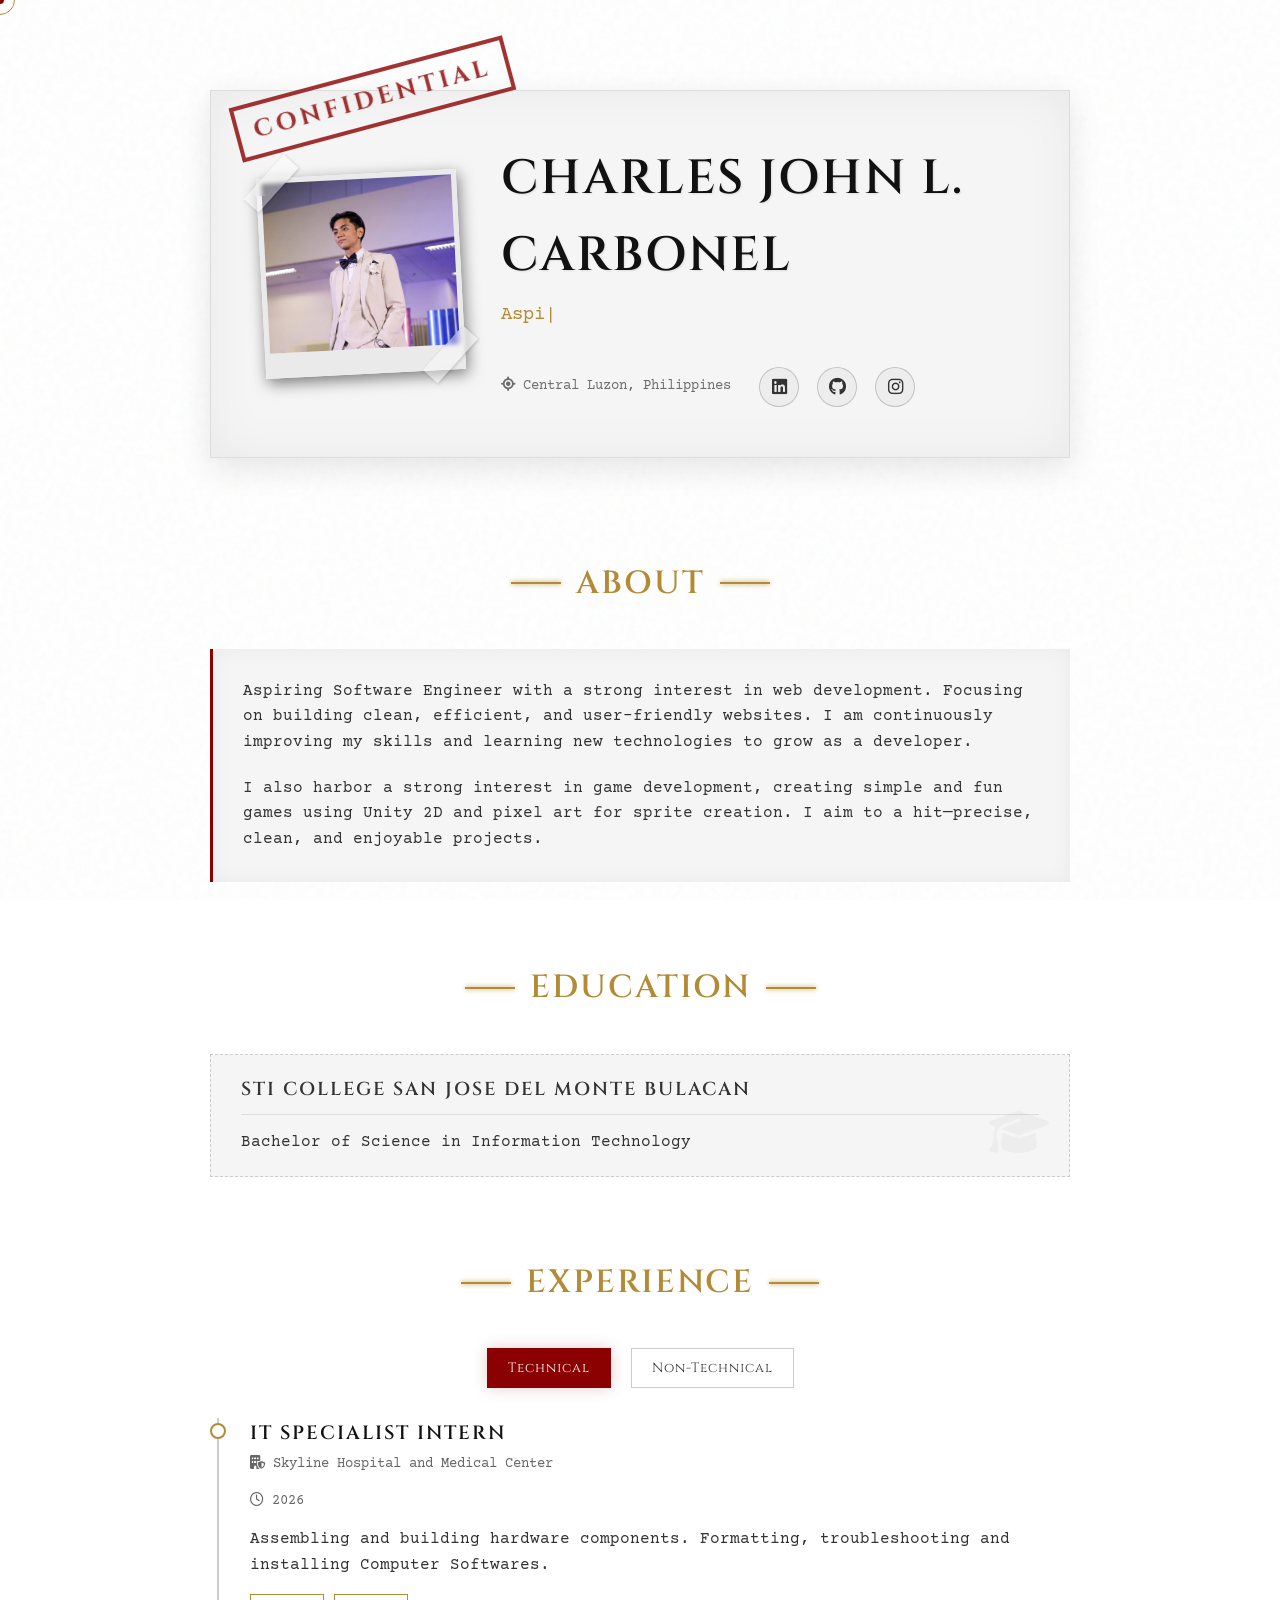
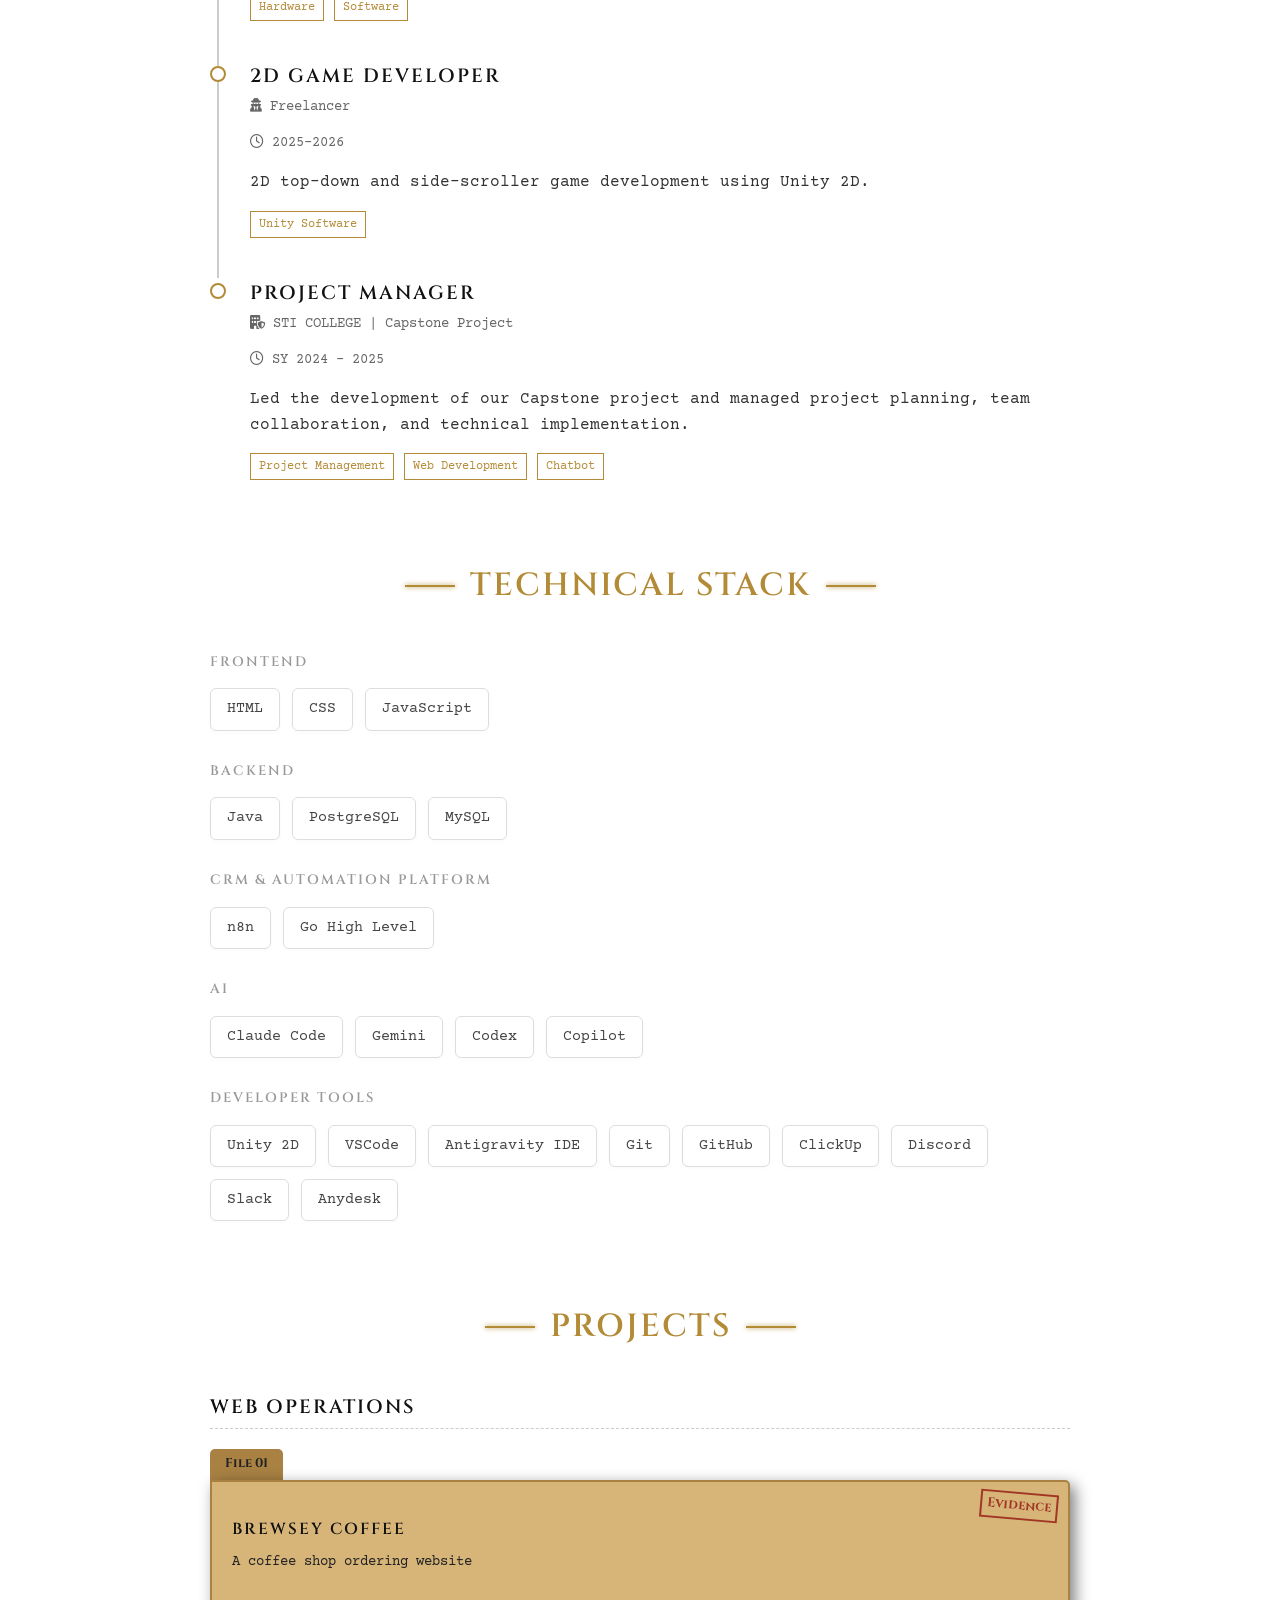
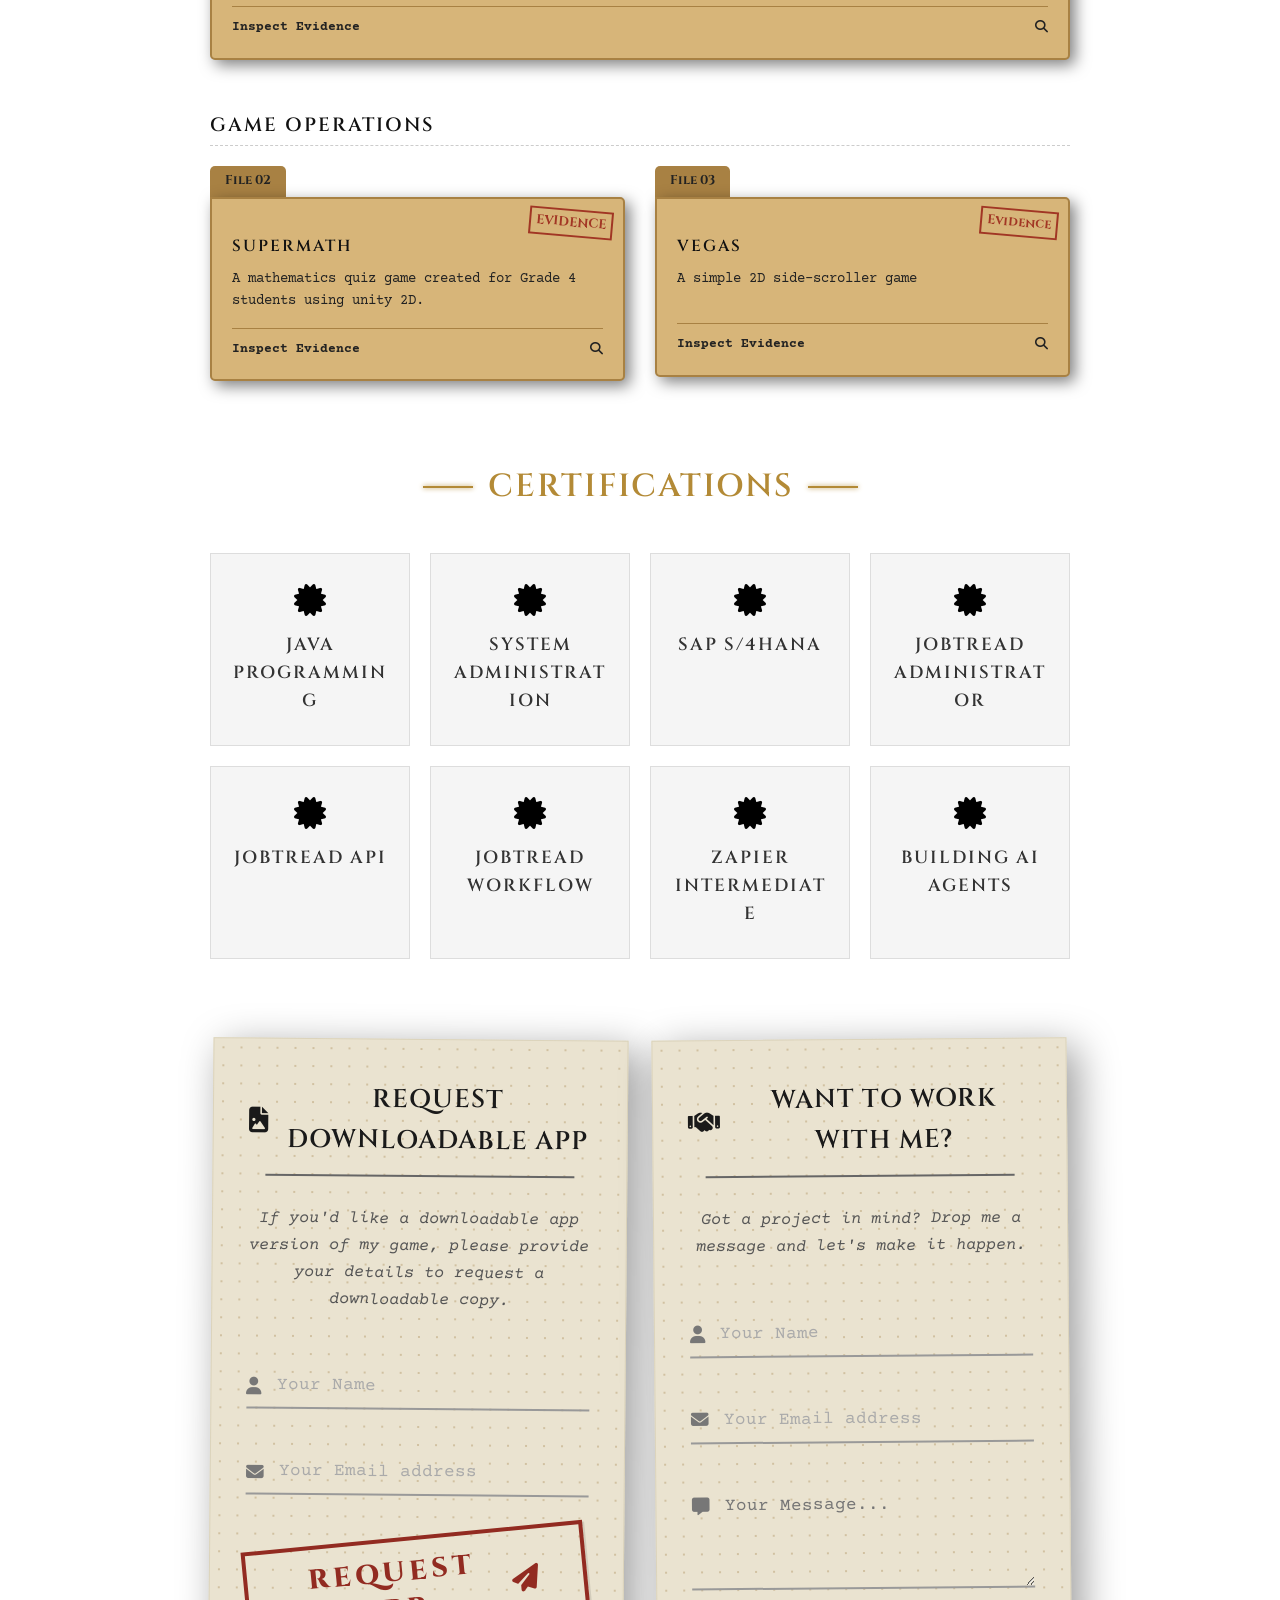
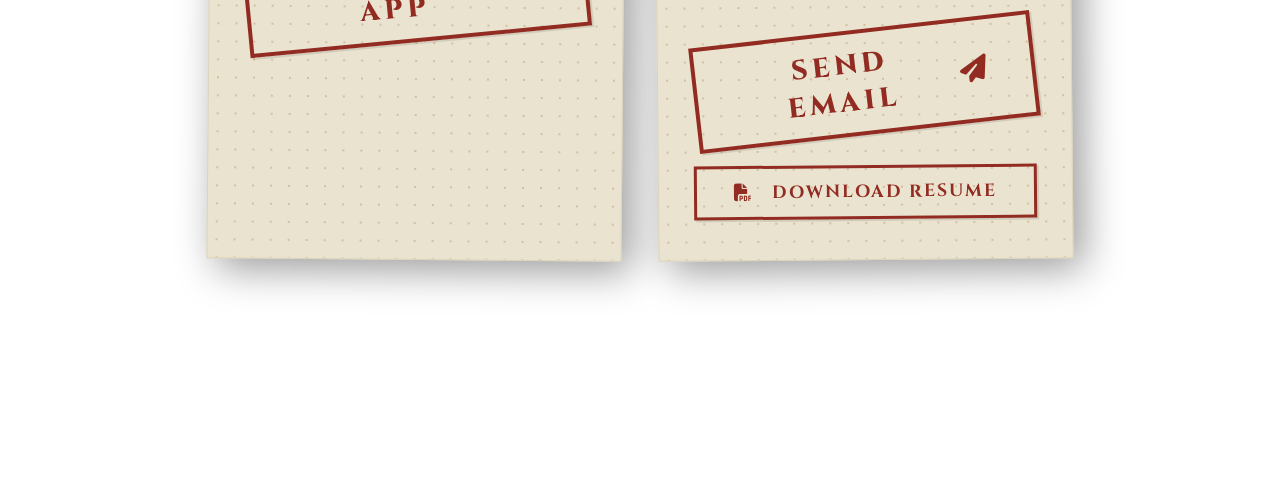
==== commit ba5f945e: "added and updated" ====
--- a/index.html
+++ b/index.html
@@ -365,16 +365,36 @@
         </h2>
         <div class="cert-grid">
           <div class="cert-card" onclick="openCertModal('JavaCert')">
-            <div class="wax-seal"></div>
+            <i class="fa-solid fa-certificate cert-icon"></i>
             <h3>Java Programming</h3>
           </div>
           <div class="cert-card" onclick="openCertModal('SystemAdminCert')">
-            <div class="wax-seal"></div>
+            <i class="fa-solid fa-certificate cert-icon"></i>
             <h3>System Administration</h3>
           </div>
           <div class="cert-card" onclick="openCertModal('SAP4Hana')">
-            <div class="wax-seal"></div>
+            <i class="fa-solid fa-certificate cert-icon"></i>
             <h3>SAP S/4HANA</h3>
+          </div>
+          <div class="cert-card" onclick="openCertModal('JobtreadAdmin')">
+            <i class="fa-solid fa-certificate cert-icon"></i>
+            <h3>JobTread Administrator</h3>
+          </div>
+          <div class="cert-card" onclick="openCertModal('JobtreadAPI')">
+            <i class="fa-solid fa-certificate cert-icon"></i>
+            <h3>JobTread API</h3>
+          </div>
+          <div class="cert-card" onclick="openCertModal('JobtreadWorkflow')">
+            <i class="fa-solid fa-certificate cert-icon"></i>
+            <h3>JobTread Workflow</h3>
+          </div>
+          <div class="cert-card" onclick="openCertModal('ZapierCert')">
+            <i class="fa-solid fa-certificate cert-icon"></i>
+            <h3>Zapier Intermediate</h3>
+          </div>
+          <div class="cert-card" onclick="openCertModal('AIAgentsCert')">
+            <i class="fa-solid fa-certificate cert-icon"></i>
+            <h3>Building AI Agents</h3>
           </div>
         </div>
       </section>
@@ -556,8 +576,8 @@
               </button>
             </form>
             <a
-              href="CV_Carbonel_CharlesJohn_Updated.pdf"
-              download="CV_Carbonel_CharlesJohn_Updated"
+              href="CARBONEL_CHARLES_JOHN_ RESUME.pdf"
+              download="CARBONEL_CHARLES_JOHN_ RESUME"
               class="download-resume-btn"
             >
               <i class="fa-solid fa-file-pdf"></i> Download Resume
@@ -836,6 +856,7 @@
           <h2 id="cert-title">Certificate</h2>
           <div class="cert-img-container">
             <img id="cert-img" src="" alt="Certificate" />
+            <iframe id="cert-pdf" src="" style="display:none; width:100%; height:400px; border:none;"></iframe>
           </div>
         </div>
       </div>
--- a/style.css
+++ b/style.css
@@ -632,31 +632,23 @@
 }
 
 .cert-card:hover {
-  border-color: var(--highlight-gold);
-  background: #1a1a1a;
-}
-
-.wax-seal {
-  width: 40px;
-  height: 40px;
-  background: var(--blood-red);
-  border-radius: 50%;
-  margin: 0 auto 15px;
-  box-shadow:
-    inset 0 0 10px #4a0000,
-    0 2px 5px rgba(0, 0, 0, 0.5);
-  position: relative;
-}
-
-.wax-seal::after {
-  content: "C";
-  position: absolute;
-  top: 50%;
-  left: 50%;
-  transform: translate(-50%, -50%);
-  font-family: var(--font-serif);
-  color: #a00;
-  font-weight: bold;
+  transform: translateY(-5px);
+  box-shadow: 0 8px 15px rgba(0, 0, 0, 0.2);
+}
+
+.cert-card h3 {
+  font-size: 1.1rem;
+  word-wrap: break-word;
+  word-break: break-word;
+  hyphens: auto;
+  margin: 0;
+}
+
+.cert-icon {
+  font-size: 2rem;
+  color: #000000;
+  margin-bottom: 15px;
+  display: inline-block;
 }
 
 /* SECURE DOWNLOAD REQUEST (MATCHING USER DRAFT) */
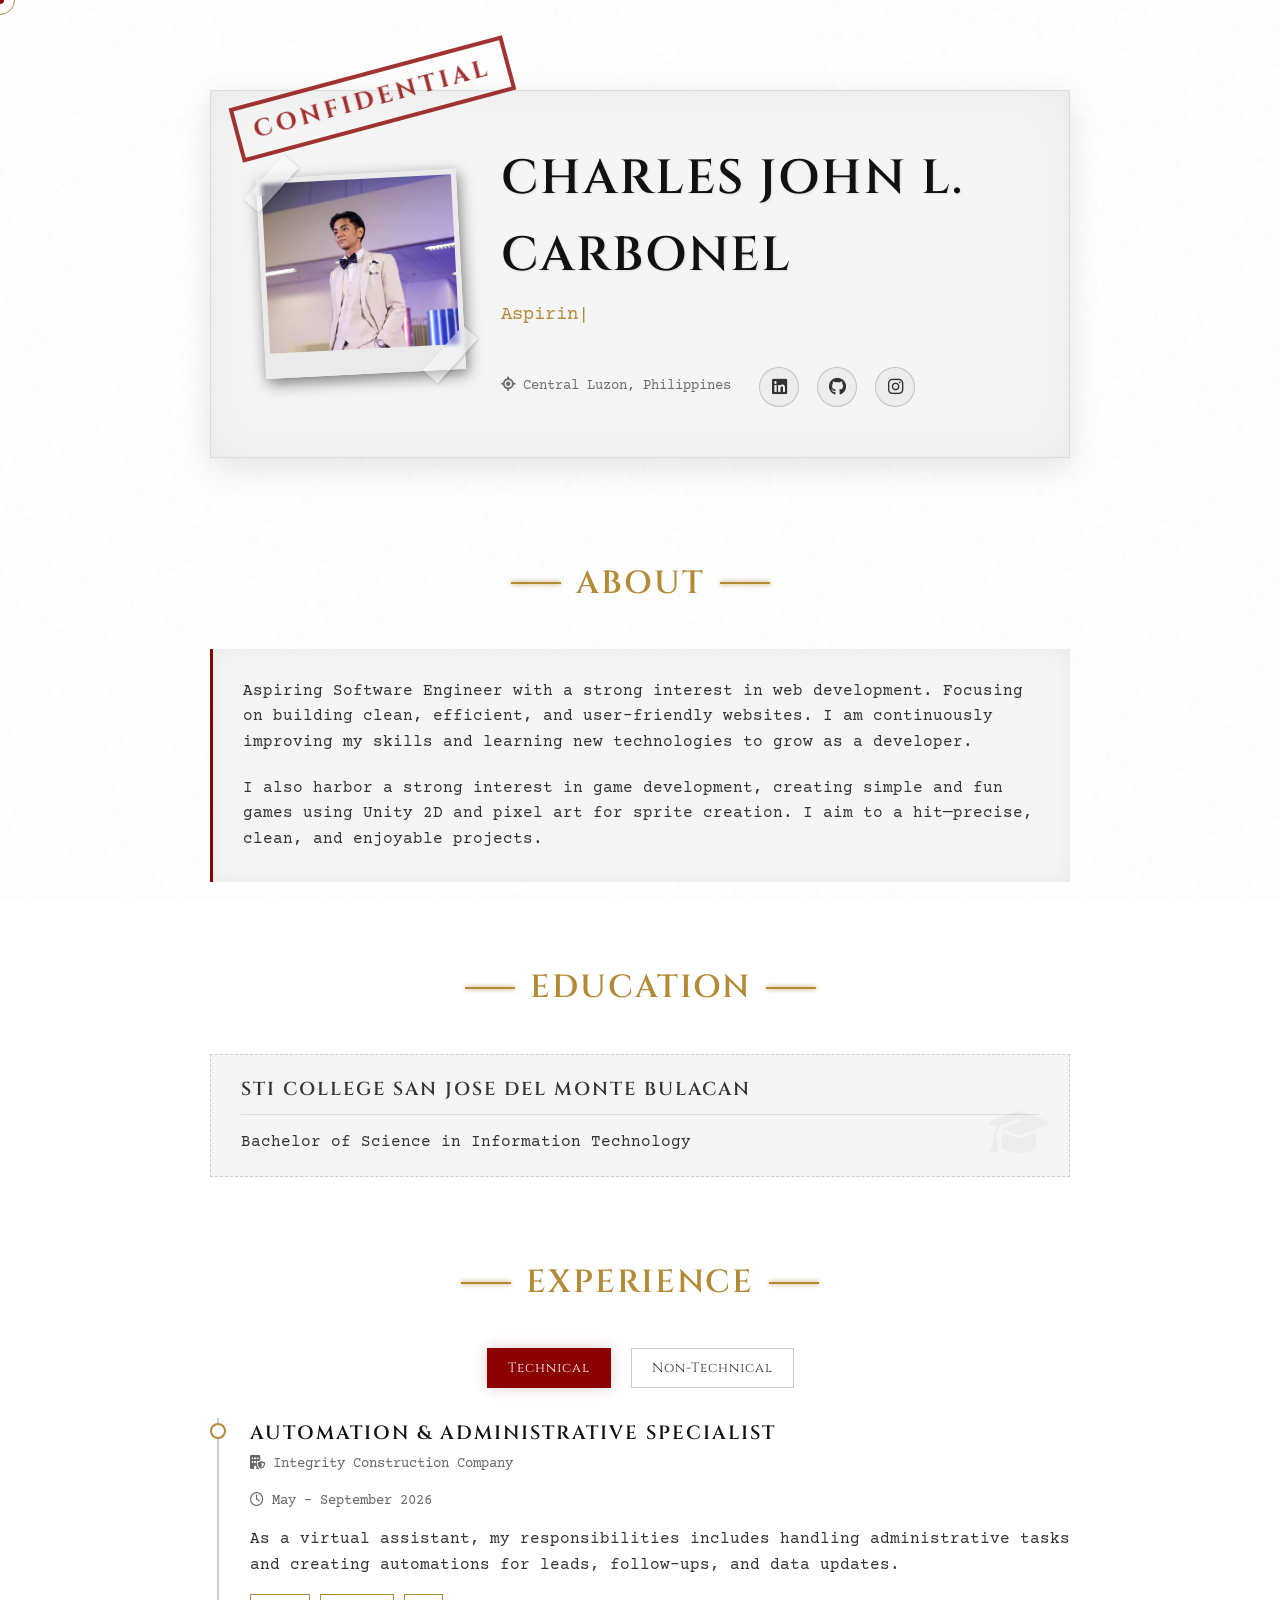
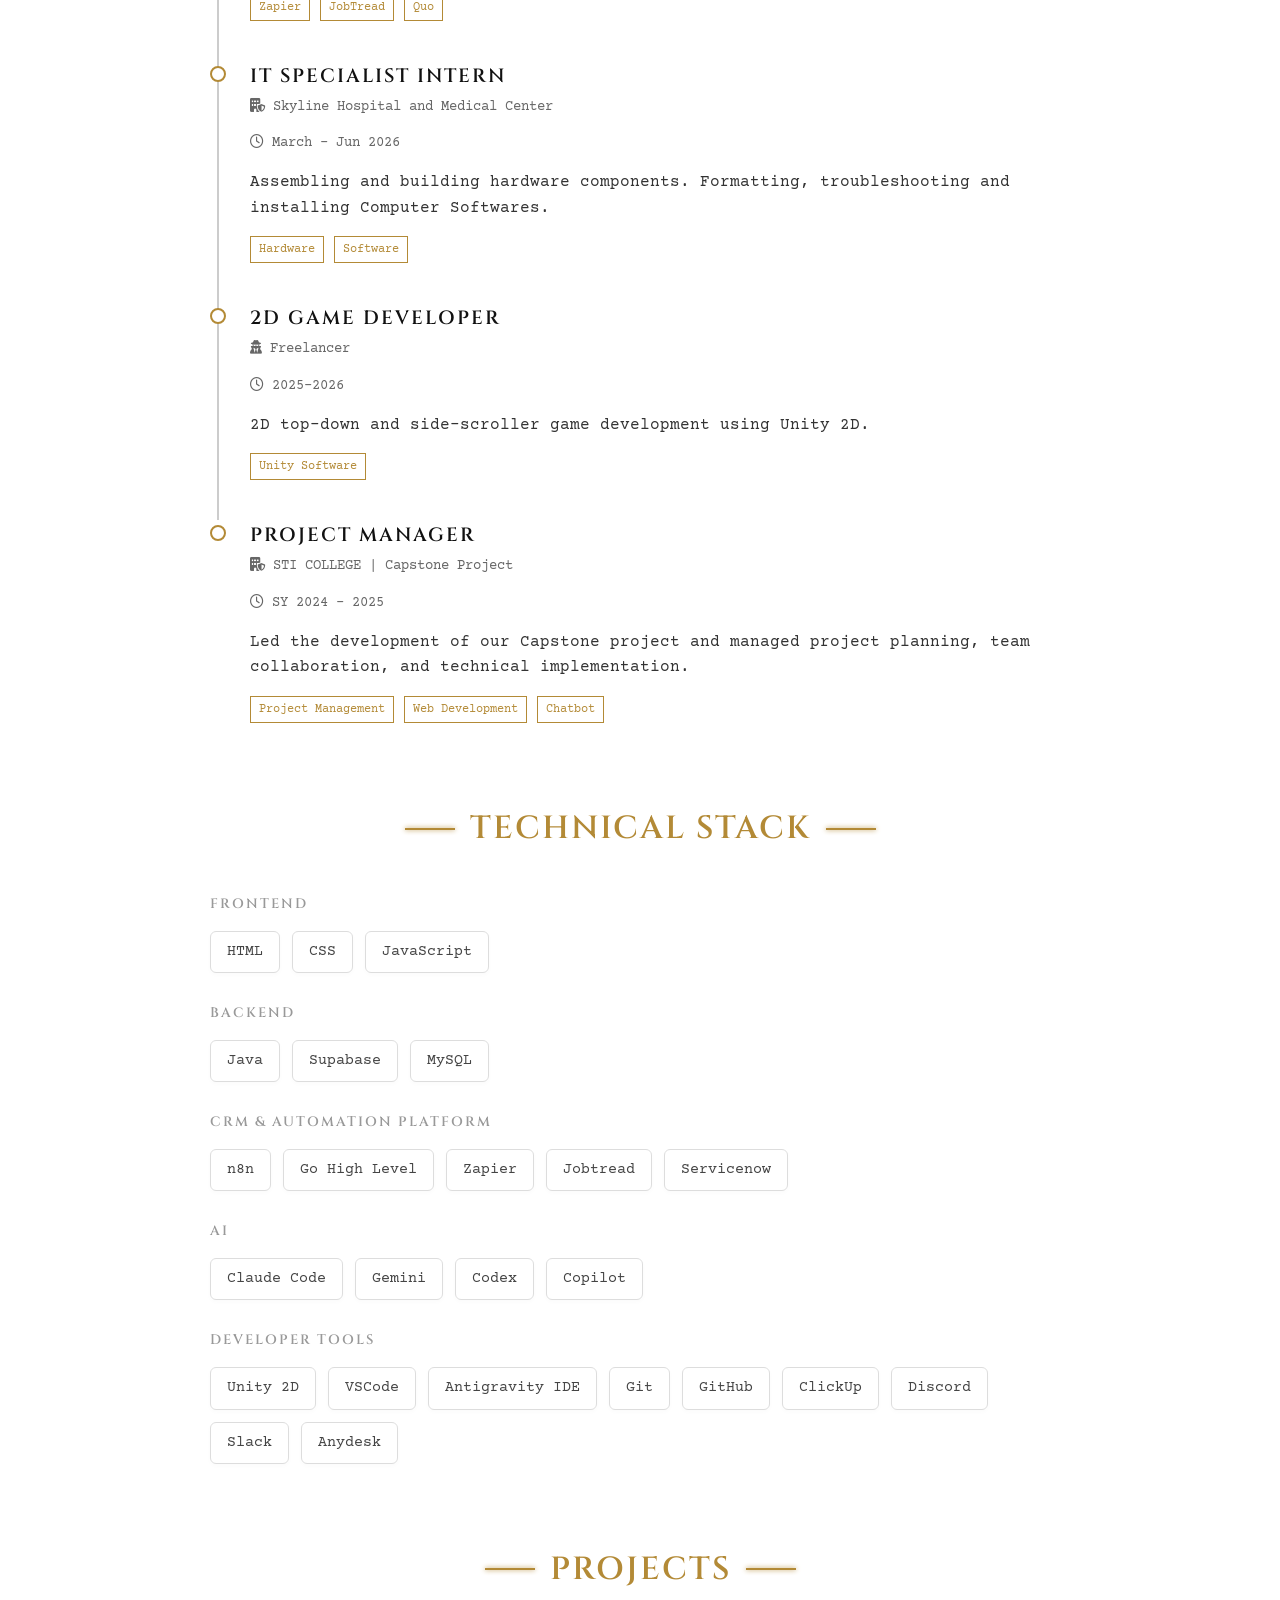
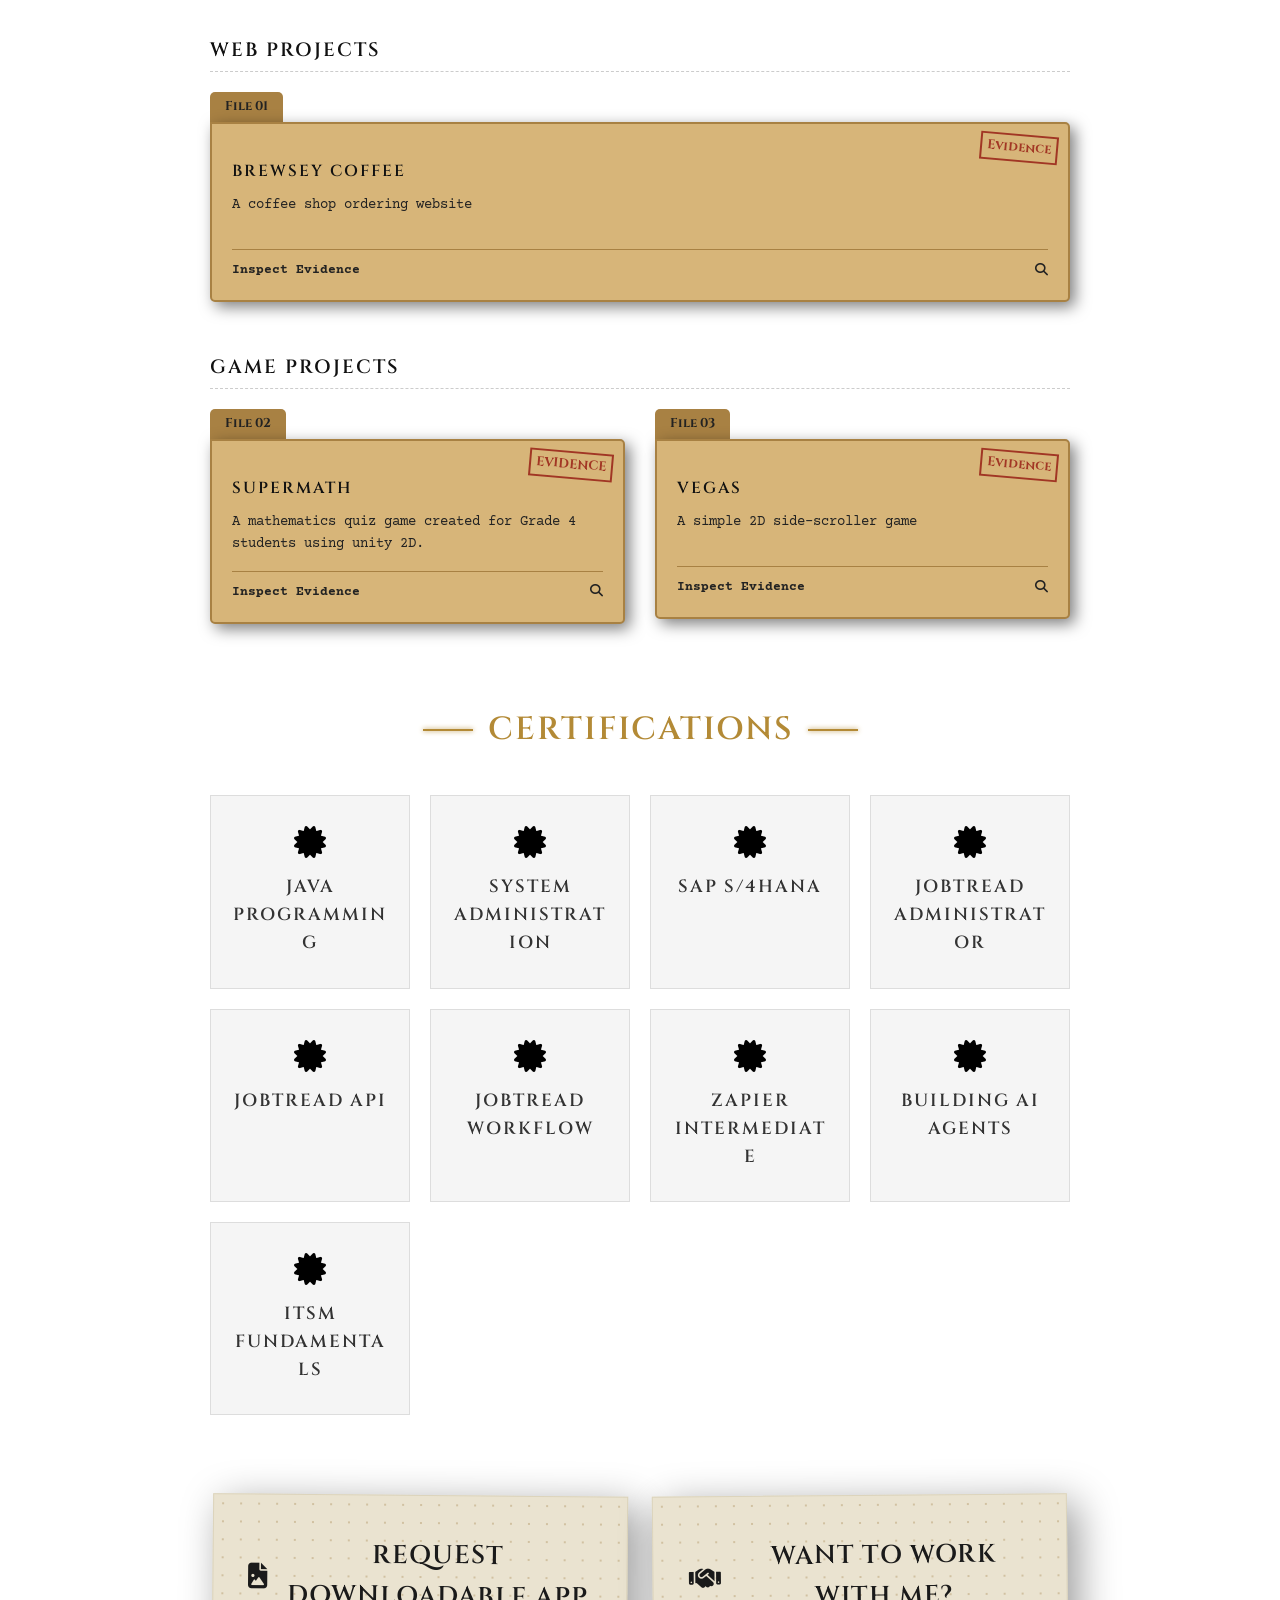
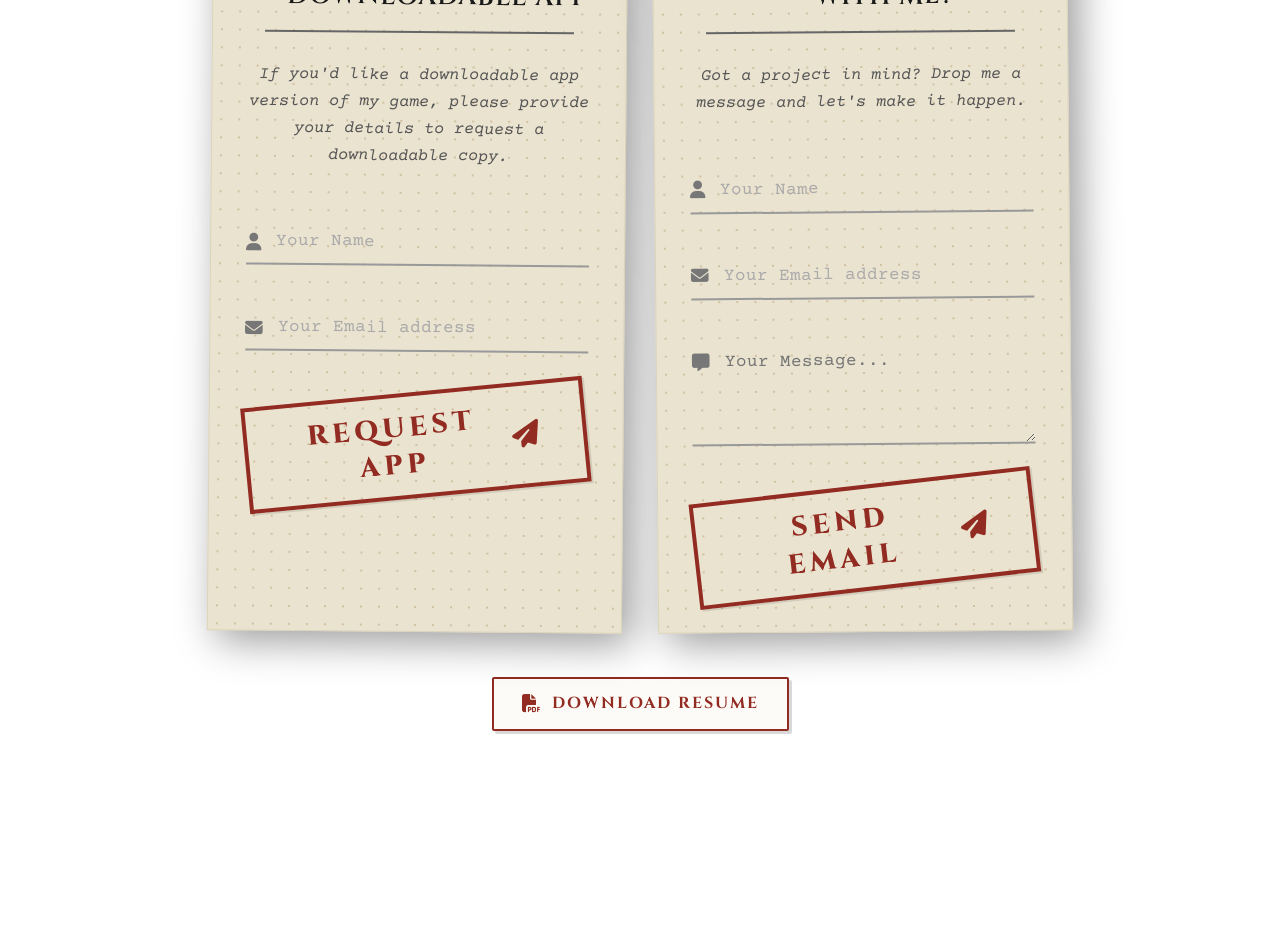
==== commit 47d62c8f: "Updated" ====
--- a/index.html
+++ b/index.html
@@ -142,9 +142,29 @@
           </button>
         </div>
 
-        <div class="exp-content-wrapper">
+<div class="exp-content-wrapper">
           <!-- Technical Experience -->
           <div id="technical" class="exp-panel active">
+            <div class="timeline-item">
+              <div class="timeline-dot"></div>
+              <div class="timeline-content">
+                <h3>Automation & Administrative Specialist</h3>
+                <span class="company"
+                  ><i class="fa-solid fa-building-shield"></i> Integrity Construction Company</span
+                >
+               <span class="date"
+                  ><i class="fa-regular fa-clock"></i> May – September 2026</span
+                >
+                <p>
+                 As a virtual assistant, my responsibilities includes handling administrative tasks and creating automations for leads, follow-ups, and data updates.
+                </p>
+                <div class="tags">
+                  <span>Zapier</span>
+                  <span>JobTread</span>
+                  <span>Quo</span>
+                </div>
+              </div>
+            </div>
             <div class="timeline-item">
               <div class="timeline-dot"></div>
               <div class="timeline-content">
@@ -153,8 +173,8 @@
                   ><i class="fa-solid fa-building-shield"></i> Skyline Hospital
                   and Medical Center</span
                 >
-                <span class="date"
-                  ><i class="fa-regular fa-clock"></i> 2026</span
+               <span class="date"
+                  ><i class="fa-regular fa-clock"></i> March - Jun 2026</span
                 >
                 <p>
                   Assembling and building hardware components. Formatting,
@@ -264,7 +284,7 @@
           <h3 class="tech-category-title">BACKEND</h3>
           <div class="tech-pill-container">
             <span class="tech-pill">Java</span>
-            <span class="tech-pill">PostgreSQL</span>
+            <span class="tech-pill">Supabase</span>
             <span class="tech-pill">MySQL</span>
           </div>
         </div>
@@ -274,6 +294,9 @@
           <div class="tech-pill-container">
             <span class="tech-pill">n8n</span>
             <span class="tech-pill">Go High Level</span>
+            <span class="tech-pill">Zapier</span>
+            <span class="tech-pill">Jobtread</span>
+            <span class="tech-pill">Servicenow</span>
           </div>
         </div>
 
@@ -311,7 +334,7 @@
           <span class="title-decor"></span>
         </h2>
 
-        <h3 class="subsection-title">Web Operations</h3>
+        <h3 class="subsection-title">Web projects</h3>
         <div class="file-grid">
           <div class="case-file" onclick="openModal('modal-web')">
             <div class="case-tab">File 01</div>
@@ -326,7 +349,7 @@
           </div>
         </div>
 
-        <h3 class="subsection-title">Game Operations</h3>
+        <h3 class="subsection-title">Game Projects</h3>
         <div class="file-grid">
           <div class="case-file" onclick="openModal('modal-game-1')">
             <div class="case-tab">File 02</div>
@@ -395,6 +418,10 @@
           <div class="cert-card" onclick="openCertModal('AIAgentsCert')">
             <i class="fa-solid fa-certificate cert-icon"></i>
             <h3>Building AI Agents</h3>
+          </div>
+          <div class="cert-card" onclick="openCertModal('ITSMBadge')">
+            <i class="fa-solid fa-certificate cert-icon"></i>
+            <h3>ITSM Fundamentals</h3>
           </div>
         </div>
       </section>
@@ -575,14 +602,17 @@
                 Send Email <i class="fa-solid fa-paper-plane"></i>
               </button>
             </form>
-            <a
-              href="CARBONEL_CHARLES_JOHN_ RESUME.pdf"
-              download="CARBONEL_CHARLES_JOHN_ RESUME"
-              class="download-resume-btn"
-            >
-              <i class="fa-solid fa-file-pdf"></i> Download Resume
-            </a>
-          </div>
+          </div>
+        </div>
+
+        <div class="download-wrapper">
+          <a
+            href="CARBONEL_CHARLES_JOHN_ RESUME(10222026).pdf"
+            download="CARBONEL_CHARLES_JOHN_ RESUME(10222026)"
+            class="download-resume-btn"
+          >
+            <i class="fa-solid fa-file-pdf"></i> Download Resume
+          </a>
         </div>
       </section>
     </div>
--- a/style.css
+++ b/style.css
@@ -304,35 +304,52 @@
   }
 }
 
+/* RESUME DOWNLOAD BUTTON */
+.download-wrapper {
+  margin-top: 45px;
+  display: flex;
+  justify-content: center;
+  align-items: center;
+  width: 100%;
+}
+
 .download-resume-btn {
-  display: inline-block;
-  margin-top: 15px;
-  background: transparent;
-  color: var(--highlight-gold);
-  border: 2px solid var(--border-gold);
-  padding: 10px 25px;
+  display: inline-flex;
+  align-items: center;
+  justify-content: center;
+  gap: 10px;
+  background: #fdfbf7;
+  color: #922b21;
+  border: 2px solid #922b21;
+  padding: 12px 28px;
   font-family: var(--font-serif);
-  font-weight: 600;
-  font-size: 1.1rem;
+  font-weight: 700;
+  font-size: 1rem;
   text-transform: uppercase;
   letter-spacing: 2px;
   text-decoration: none;
   cursor: none;
-  transition: all 0.3s;
-  box-shadow: 0 4px 15px rgba(0,0,0,0.5);
+  transition: all 0.25s ease;
+  box-shadow: 3px 3px 0px rgba(0, 0, 0, 0.15);
+  border-radius: 2px;
   width: fit-content;
 }
 
 .download-resume-btn i {
-  margin-right: 8px;
+  font-size: 1.15rem;
 }
 
 .download-resume-btn:hover {
-  background: var(--blood-red);
-  color: #fff;
-  border-color: var(--blood-red);
-  box-shadow: 0 0 15px var(--blood-red-glow);
+  background: #922b21;
+  color: #ffffff;
+  border-color: #922b21;
+  box-shadow: 5px 5px 0px rgba(0, 0, 0, 0.2);
   transform: translateY(-2px);
+}
+
+.download-resume-btn:active {
+  transform: translateY(0);
+  box-shadow: 2px 2px 0px rgba(0, 0, 0, 0.15);
 }
 
 /* ABOUT INTEL */
@@ -682,35 +699,6 @@
 
 .request-box:nth-child(2) {
   transform: rotate(-0.5deg);
-}
-
-.contact-box .download-resume-btn {
-  margin-top: 30px;
-  display: flex;
-  align-items: center;
-  justify-content: center;
-  gap: 10px;
-  width: 100%;
-  text-align: center;
-  background: transparent;
-  color: #922b21;
-  border: 3px solid #922b21;
-  padding: 10px 20px;
-  font-family: var(--font-serif);
-  font-weight: 700;
-  font-size: 1.1rem;
-  text-transform: uppercase;
-  letter-spacing: 2px;
-  text-decoration: none;
-  cursor: none;
-  transition: all 0.3s;
-  box-shadow: 2px 2px 0px rgba(0,0,0,0.1);
-}
-
-.contact-box .download-resume-btn:hover {
-  background: rgba(146, 43, 33, 0.08);
-  transform: scale(1.03);
-  box-shadow: 4px 4px 0px rgba(0,0,0,0.1);
 }
 
 .request-box h2 {
@@ -1021,6 +1009,16 @@
   .request-grid {
     grid-template-columns: 1fr;
   }
+
+  .download-wrapper {
+    margin-top: 30px;
+  }
+
+  .download-resume-btn {
+    font-size: 0.9rem;
+    padding: 10px 20px;
+    letter-spacing: 1.5px;
+  }
 }
 
 /* Loading Bar */
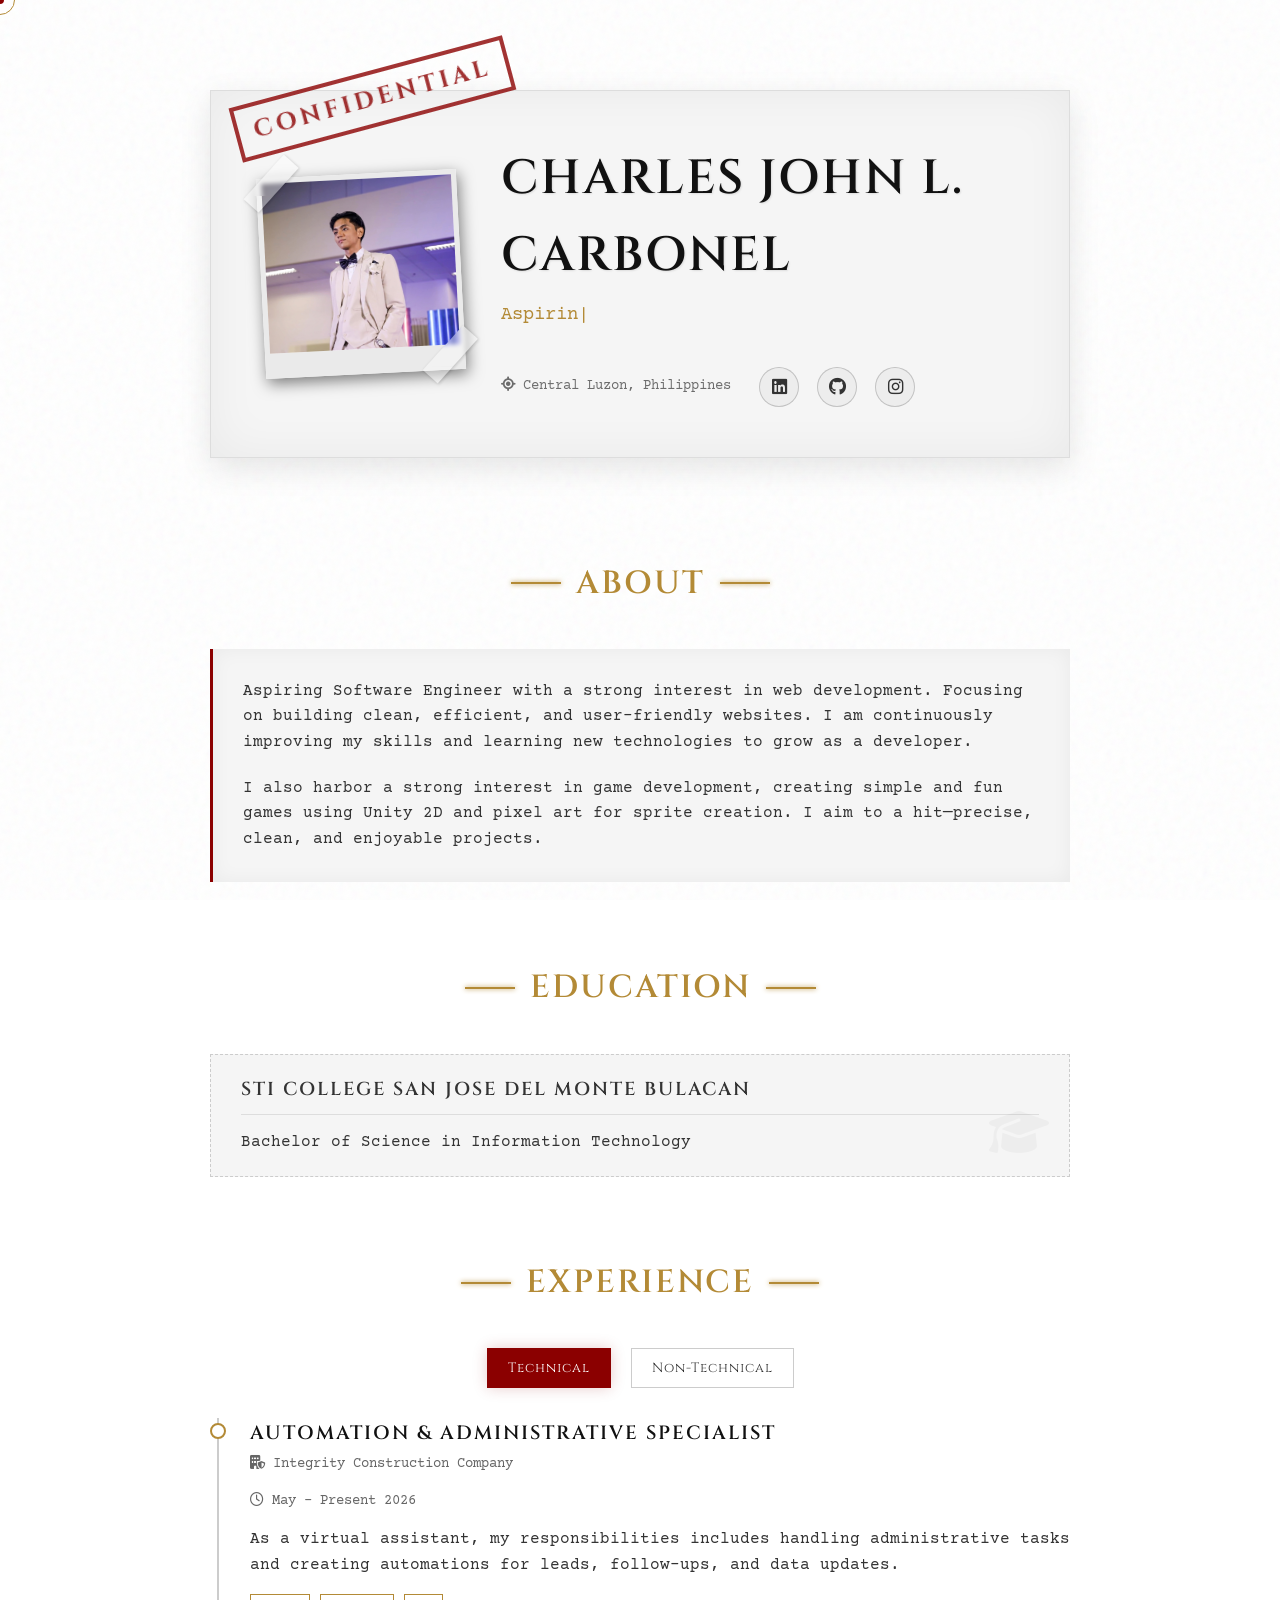
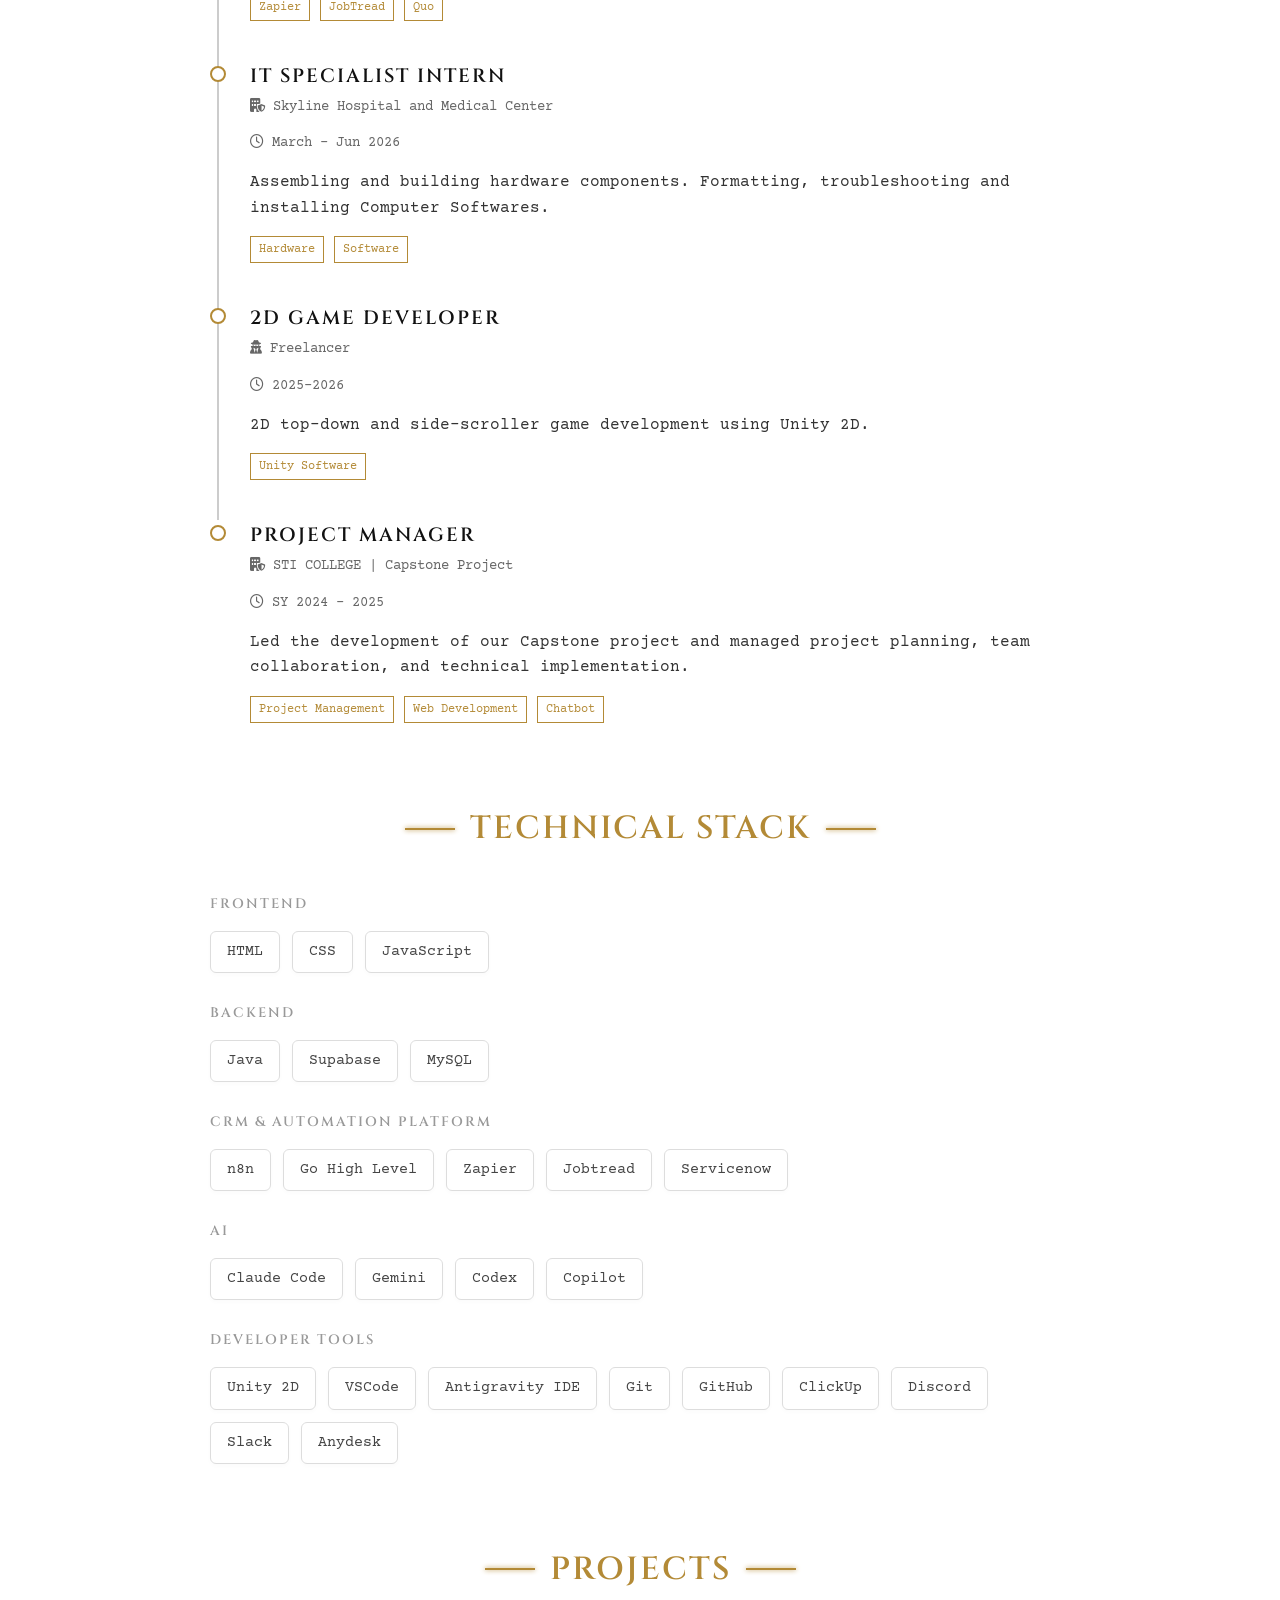
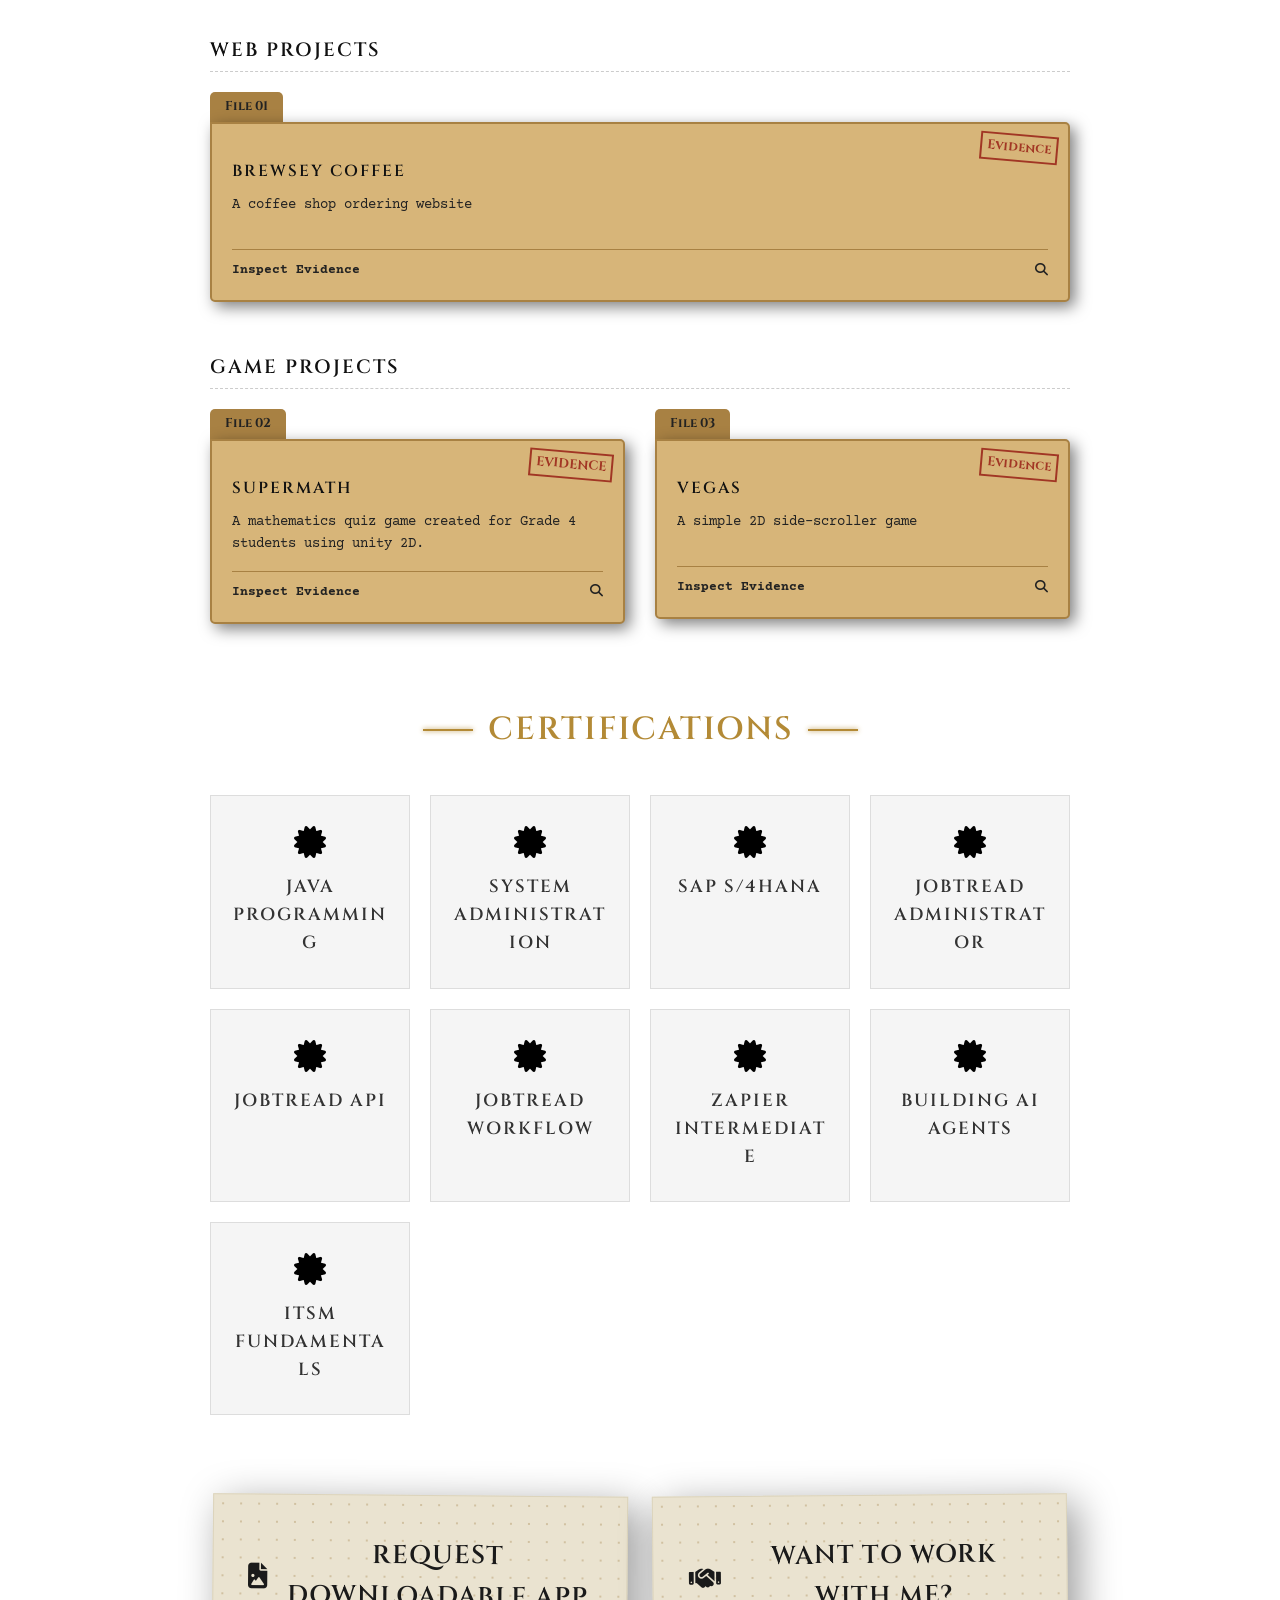
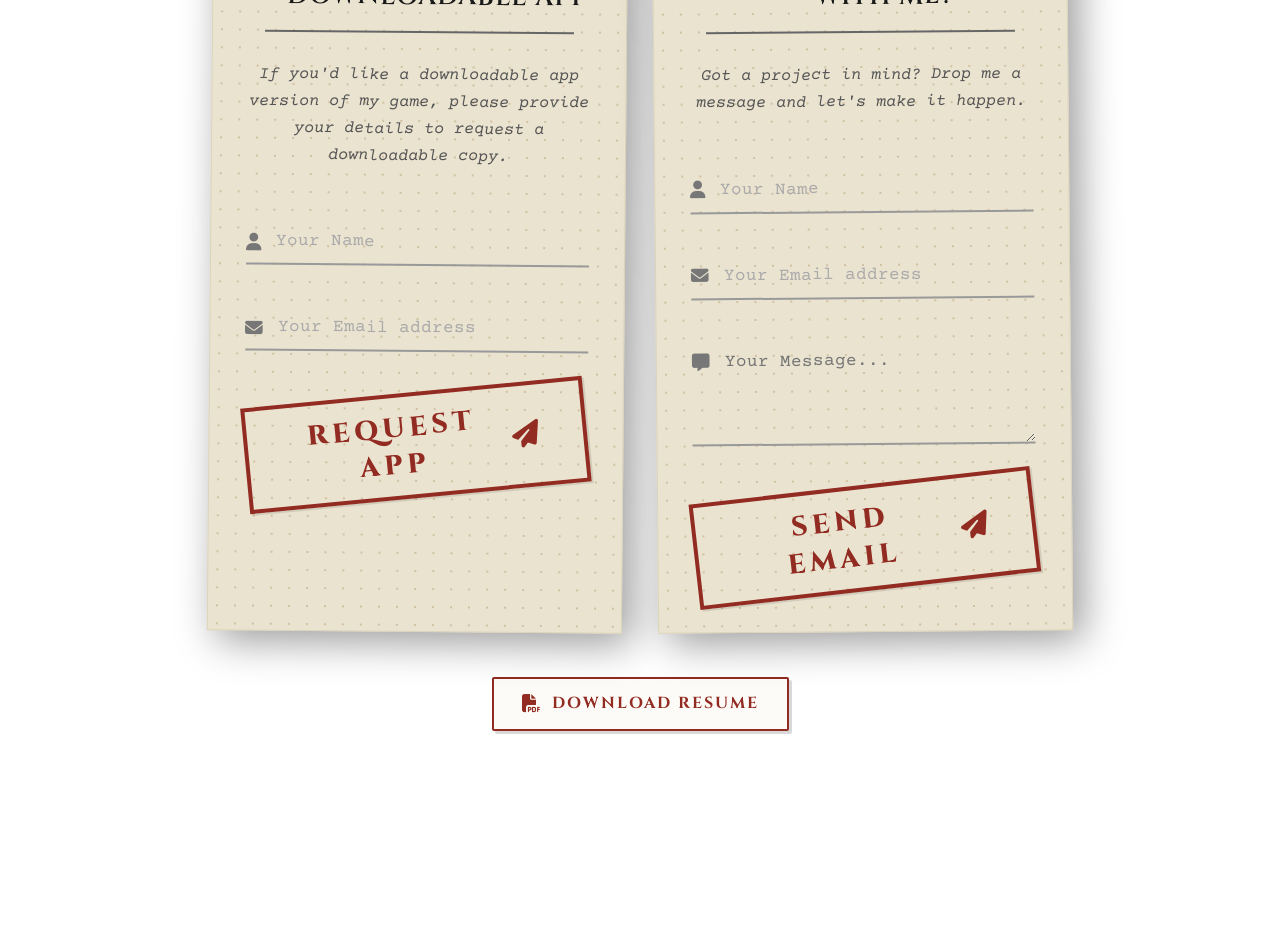
==== commit 7500f3a0: "new" ====
--- a/index.html
+++ b/index.html
@@ -153,7 +153,7 @@
                   ><i class="fa-solid fa-building-shield"></i> Integrity Construction Company</span
                 >
                <span class="date"
-                  ><i class="fa-regular fa-clock"></i> May – September 2026</span
+                  ><i class="fa-regular fa-clock"></i> May – Present 2026</span
                 >
                 <p>
                  As a virtual assistant, my responsibilities includes handling administrative tasks and creating automations for leads, follow-ups, and data updates.
